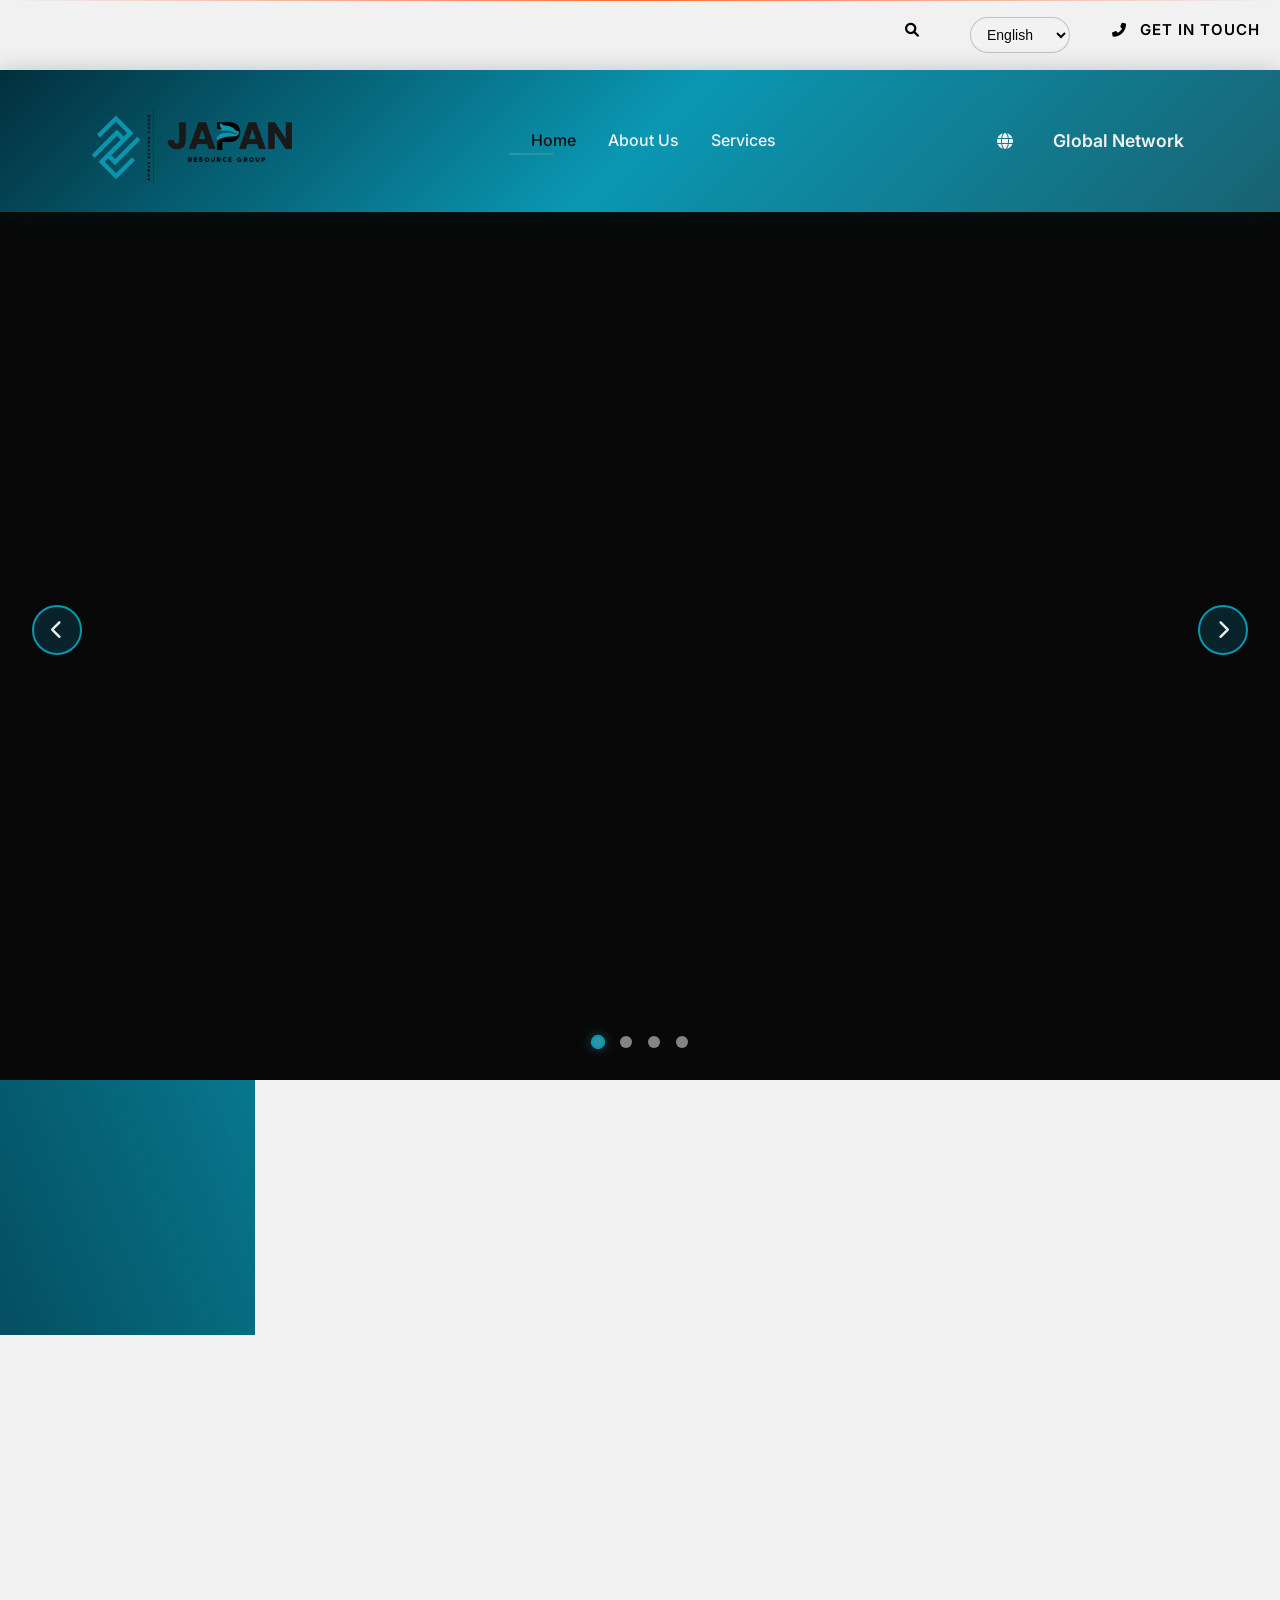
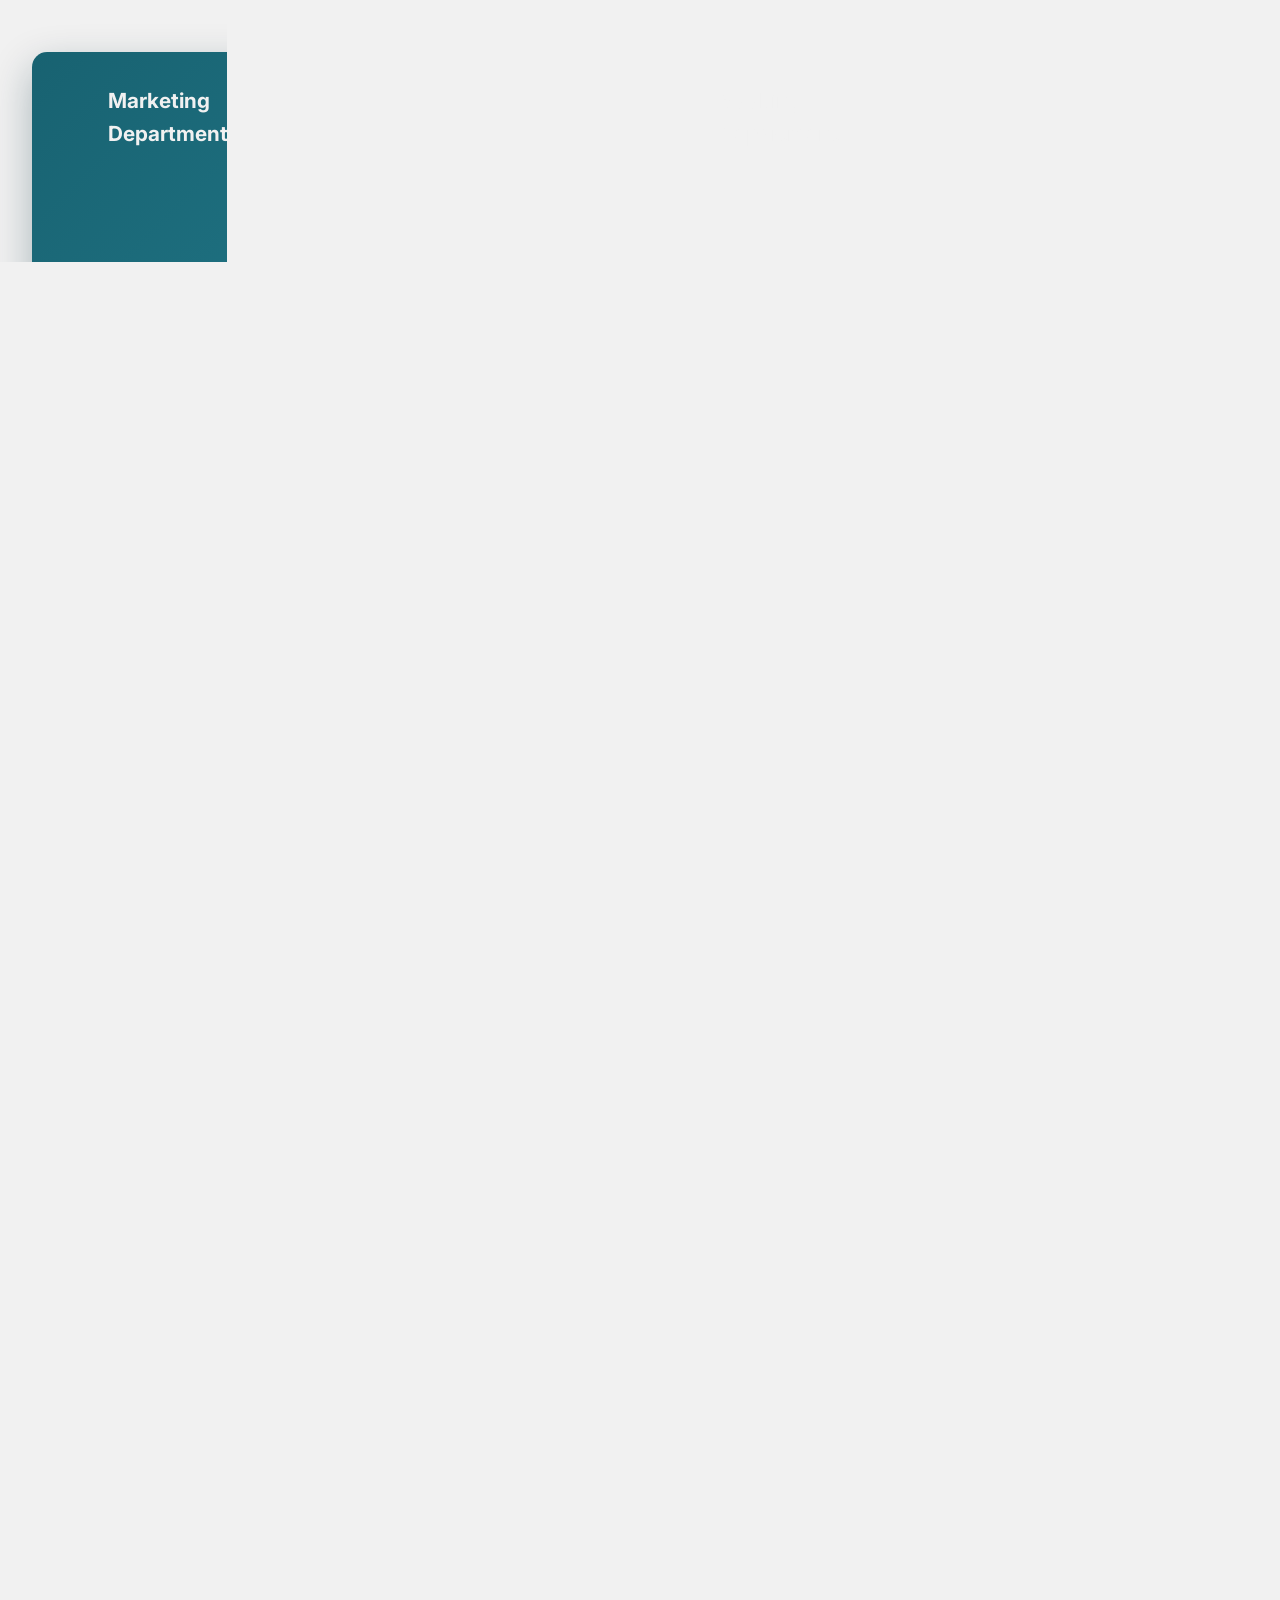
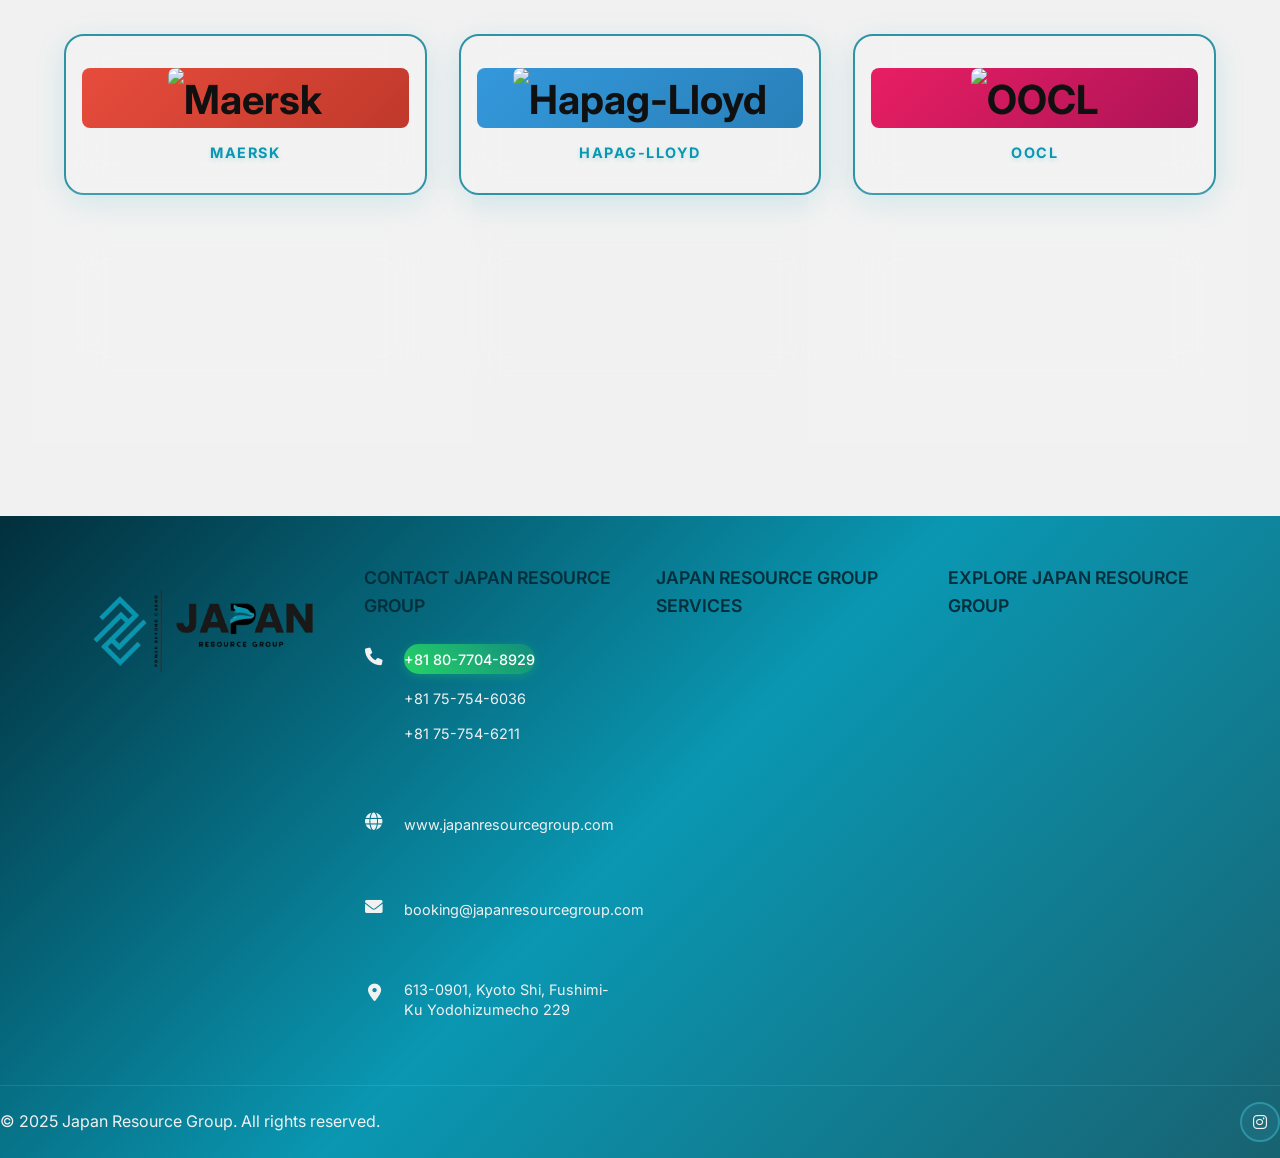
==== index.html @ 7932b082 "first commit" ====
<!DOCTYPE html>
<html lang="en">
<head>
    <meta charset="UTF-8">
    <meta name="viewport" content="width=device-width, initial-scale=1.0">
    <title>Japan Resourse Group - Transport & Trade Service Provider</title>
    <link rel="stylesheet" href="styles.css">
    <link href="https://cdnjs.cloudflare.com/ajax/libs/font-awesome/6.0.0/css/all.min.css" rel="stylesheet">
    <link href="https://fonts.googleapis.com/css2?family=Inter:wght@300;400;500;600;700&display=swap" rel="stylesheet">
</head>
<body>
   
    <header class="header-above">
       <div class="slide-in-right">
        <ul class="nav-list">
            <li><a href="javascript:void(0)">
                <i class="fas fa-search"></i>
            </a></li>
     
        <li class="language-select">
            <select id="language-select" onchange="changeLanguage(this.value)">
                <option value="en">English</option>
                <option value="ja">日本語</option>
                <option value="zh">中文</option>
                <option value="ko">한국어</option>
            </select>
        </li>
        <li><a href="contact.html">
            <i class="fas fa-phone-alt"></i>
            <span data-translate="get-in-touch">Get In Touch</span>
        </a></li>
      
        </ul>
       </div>
    </header>
    <!-- Header -->
    <header class="header">
        <div class="header-container">
            <div class="logo">
                <img src="images/logo.png" alt="logo">
            </div>
            <nav class="nav">
                <ul class="nav-list">
                    <li><a href="index.html" class="active" data-translate="home">Home</a></li>
                    <li><a href="about.html" data-translate="about-us">About Us</a></li>
                    <li class="dropdown">
                        <a href="#services" class="dropdown-toggle" data-translate="services">Services <i class="fas fa-chevron-down"></i></a>
                        <ul class="dropdown-menu">
                            <li><a href="ocean_transportation.html">Ocean Transportation</a></li>
                            <li><a href="supply_chain_management.html">Supply Chain Management</a></li>
                            <li><a href="land_transportation.html">Land Transportation</a></li>
                            <li><a href="yard_services.html">Yard Services</a></li>
                            <li><a href="custom_clearance.html">Custom Clearance</a></li>
                        </ul>
                    </li>
                    <!-- <li><a href="contact.html">Contact</a></li> -->
                </ul>
            </nav>
            <div class="header-actions">
               <i class="fas fa-globe"></i> <a href="contact.html" class="">Global Network</a>
            </div>
            <div class="mobile-menu-toggle">
                <span></span>
                <span></span>
                <span></span>
            </div>
        </div>
        
        <!-- Mobile Navigation Menu -->
        <nav class="mobile-nav">
            <ul class="mobile-nav-list">
                <li><a href="#home" class="mobile-nav-link">Home</a></li>
                <li><a href="about.html" class="mobile-nav-link">About Us</a></li>
                <li class="mobile-dropdown">
                    <a href="#services" class="mobile-nav-link mobile-dropdown-toggle">Services <i class="fas fa-chevron-down"></i></a>
                    <ul class="mobile-dropdown-menu">
                        <li><a href="ocean_transportation.html" class="mobile-nav-link">Ocean Transportation</a></li>
                        <li><a href="supply_chain_management.html" class="mobile-nav-link">Supply Chain Management</a></li>
                        <li><a href="land_transportation.html" class="mobile-nav-link">Land Transportation</a></li>
                        <li><a href="yard_services.html" class="mobile-nav-link">Yard Services</a></li>
                        <li><a href="custom_clearance.html" class="mobile-nav-link">Custom Clearance</a></li>
                    </ul>
                </li>
                <li><a href="contact.html" class="mobile-nav-link">Contact</a></li>
            </ul>
        </nav>
    </header>



    

    <!-- Sliders Section -->
    <section id="about" class="sliders-section">
        <div class="slider-container">
            <div class="slider-wrapper">
                <!-- Slide 1 -->
                <div class="slide active" data-slide="1">
                    <div class="slide-bg" style="background-image: url('images/slider1.jpg')"></div>
                    <!-- <div class="slide-content">
                        <h2 data-translate="slider1-title">JAPAN LOGISTICS</h2>
                        <p data-translate="slider1-desc">Connecting the world through reliable and efficient logistics solutions</p>
                    </div> -->
                </div>

                <!-- Slide 2 -->
                <div class="slide" data-slide="2">
                    <div class="slide-bg" style="background-image: url('images/slider2.jpg')"></div>
                    <!-- <div class="slide-content">
                        <h2 data-translate="slider2-title">Our Vision</h2>
                        <p data-translate="slider2-desc">To be the leading logistics provider, delivering excellence in every shipment and building lasting partnerships with our clients worldwide.</p>
                    </div> -->
                </div>

                <!-- Slide 3 -->
                <div class="slide" data-slide="3">
                    <div class="slide-bg" style="background-image: url('images/slider3.jpg')"></div>
                    <!-- <div class="slide-content">
                        <h2 data-translate="slider3-title">Our Expertise</h2>
                        <ul>
                            <li data-translate="slider3-list1">Global shipping network with major carriers</li>
                            <li data-translate="slider3-list2">Advanced cargo security and tracking</li>
                            <li data-translate="slider3-list3">Customs clearance and documentation</li>
                        </ul>
                    </div> -->
                </div>

                <!-- Slide 4 -->
                <div class="slide" data-slide="4">
                    <div class="slide-bg" style="background-image: url('images/slider4.jpg')"></div>
                    <!-- <div class="slide-content">
                        <h2 data-translate="slider4-title">THANK YOU</h2>
                        <p data-translate="slider4-desc">For choosing us as your trusted logistics partner</p>
                    </div> -->
                </div>
            </div>

            <!-- Slider Navigation -->
            <div class="slider-nav">
                <button class="nav-btn prev-btn" onclick="changeSlide(-1)">
                    <i class="fas fa-chevron-left"></i>
                </button>
                <button class="nav-btn next-btn" onclick="changeSlide(1)">
                    <i class="fas fa-chevron-right"></i>
                </button>
            </div>

            <!-- Slider Dots -->
            <div class="slider-dots">
                <span class="dot active" onclick="currentSlide(1)"></span>
                <span class="dot" onclick="currentSlide(2)"></span>
                <span class="dot" onclick="currentSlide(3)"></span>
                <span class="dot" onclick="currentSlide(4)"></span>
            </div>
        </div>
    </section>

    <!-- Hero Banner -->
    <section id="home" class="hero-banner bounce-in-up">
        <div class="banner-content text-reveal">
            <div class="banner-logo bounce-scale">
                <div class="logo-icon large">Japan Resource Group</div>
            </div>
            <h1 class="bounce-elastic stagger-1" data-translate="hero-title">WE CARRY OUT YOUR LOGISTICS NEEDS ACROSS THE WORLD WHETHER ITS OCEAN OR LAND WITH OUR COMPREHENSIVE SERVICES</h1>
        </div>
    </section>

    <!-- Main Layout -->
    <div class="main-layout">
        <!-- Main Content Area -->
        <main class="content">
            <!-- Departments Section -->
            <section id="departments" class="departments-section bounce-in-up">
               
                <div class="departments-container">
                    <!-- Marketing Department -->
                    <div class="department-column bounce-in-left stagger-1">
                        <div class="department-header">
                            <div class="department-icon">
                                <i class="fas fa-bullhorn"></i>
                            </div>
                            <h3 data-translate="marketing-dept">Marketing Department</h3>
                        </div>
                        <div class="personnel-list">
                            <div class="personnel-item text-reveal stagger-2">
                                <div class="personnel-name" data-translate="marketing-desc">Led by Junaid Khan, the Marketing
                                    Department focuses on promoting
                                    Japan Resource Group's services,
                                    building strong client relationships,
                                    and creating brand awareness. The
                                    team ensures effective
                                    communication, manages
                                    campaigns, and highlights the
                                    company's strengths in the logistics
                                    industry.
                                    </div>
                               
                            </div>
                            
                           
                        </div>
                    </div>

                    <!-- Transport Department -->
                    <div class="department-column bounce-in-right stagger-2">
                        <div class="department-header">
                            <div class="department-icon">
                                <i class="fas fa-truck"></i>
                            </div>
                            <h3 data-translate="transport-dept">Transport Department</h3>
                        </div>
                        <div class="personnel-list">
                            <div class="personnel-item text-reveal stagger-3">
                                <div class="personnel-name" data-translate="transport-desc">Headed by Shiraz, the Transport
                                    Department manages land and
                                    ocean transportation. It ensures
                                    smooth cargo movement, timely
                                    deliveries, and compliance with
                                    safety and regulatory standards
                                    while coordinating with other
                                    departments for efficiency.
                                    </div>
                            </div>
                        </div>
                    </div>

                    <!-- Booking Department -->
                    <div class="department-column bounce-scale stagger-3">
                        <div class="department-header">
                            <div class="department-icon">
                                <i class="fas fa-ship"></i>
                            </div>
                            <h3 data-translate="booking-dept">Booking Department</h3>
                        </div>
                        <div class="personnel-list">
                            <div class="personnel-item text-reveal stagger-4">
                                <div class="personnel-name" data-translate="booking-desc">Also overseen by Shiraz, the
                                    Booking Department handles cargo
                                    reservations and shipment
                                    scheduling. The team ensures
                                    accurate documentation, timely
                                    bookings, and seamless
                                    coordination with carriers and
                                    clients.
                                    </div>
                            </div>
                        </div>
                    </div>

                    <!-- Operation Department -->
                    <div class="department-column card-reveal stagger-4">
                        <div class="department-header">
                            <div class="department-icon">
                                <i class="fas fa-users"></i>
                            </div>
                            <h3 data-translate="operation-dept">Operation Department</h3>
                        </div>
                        <div class="personnel-list">
                            <div class="personnel-item text-reveal stagger-5">
                                <div class="personnel-name" data-translate="operation-desc">Managed by Junaid Khan, the
                                    Operation Department is responsible
                                    for day-to-day logistics execution. From
                                    handling shipments to coordinating
                                    with transport and yard services, this
                                    department ensures that all operations
                                    run smoothly and efficiently.</div>
                            </div>
                        </div>
                    </div>
                </div>
            </section>

            <!-- Services Section -->
            <section id="services" class="services-section section-reveal">
                <h2 class="fade-in-up" data-translate="our-services">OUR SERVICES</h2>
                <div class="services-grid">
                    <div class="service-card card-reveal stagger-1">
                        <div class="service-icon">
                            <i class="fas fa-landmark"></i>
                        </div>
                        <h3><a href="land_transportation.html">LAND TRANSPORTAION</a></h3>
                    </div>
                    <div class="service-card card-reveal stagger-2">
                        <div class="service-icon">
                            <i class="fas fa-ship"></i>
                        </div>
                        <h3><a href="ocean_transportation.html">OCEAN TRANPORTATION</a></h3>
                    </div>
                    <div class="service-card card-reveal stagger-3">
                        <div class="service-icon">
                            <i class="fas fa-shipping-fast"></i>
                        </div>
                        <h3><a href="supply_chain_management.html">SUPPLY CHAIN MANAGEMENT</a></h3>
                    </div>
                   
                </div>
            </section>

              <!-- Shipping Line Providers Section -->
            <section id="partners" class="shipping-providers-section section-reveal">
                <h2 class="fade-in-up" data-translate="shipping-providers">SHIPPING LINE PROVIDERS</h2>
                <p class="text-reveal stagger-1" data-translate="partnership-desc">Our trusted partnerships with world-leading shipping lines allow us to deliver excellence in global logistics. With these alliances, we ensure smooth, secure, and efficient cargo movement across international waters.</p>
                
                <div class="partnership-benefits fade-in-up stagger-2">
                    <h3 data-translate="partnership-benefits">Through our shipping line providers, we offer:</h3>
                    <ul class="benefits-list">
                        <li class="fade-in-left stagger-1" data-translate="benefit1"><strong>Global Reach</strong> – Seamless connectivity to major ports worldwide.</li>
                        <li class="fade-in-left stagger-2" data-translate="benefit2"><strong>Efficiency & Speed</strong> – Optimized transit times with assured reliability.</li>
                        <li class="fade-in-left stagger-3" data-translate="benefit3"><strong>Cargo Safety</strong> – Advanced handling and secure transportation.</li>
                        <li class="fade-in-left stagger-4" data-translate="benefit4"><strong>Flexible Options</strong> – Wide carrier choices to suit diverse business needs.</li>
                        <li class="fade-in-left stagger-5" data-translate="benefit5"><strong>Cost-Effectiveness</strong> – Competitive pricing without compromising quality.</li>
                    </ul>
                </div>
                
                <div class="shipping-logos-grid">
                    <div class="shipping-logo">
                        <a href="https://www.maersk.com" target="_blank"><div class="logo-container">
                            <div class="logo-symbol maersk-symbol">
                                <img src="https://logos-world.net/wp-content/uploads/2022/09/Maersk-Logo.png" alt="Maersk" class="logo-image">
                            </div>
                            <span class="logo-text">MAERSK</span>
                        </div>
                    </div></a>
                    
                    <div class="shipping-logo">
                       <a href="https://www.hapag-lloyd.com" target="_blank"><div class="logo-container">
                            <div class="logo-symbol hapag-symbol">
                                <img src="https://cdn.freebiesupply.com/logos/large/2x/hapag-lloyd-2-logo-png-transparent.png" alt="Hapag-Lloyd" class="logo-image">
                            </div>
                            <span class="logo-text">HAPAG-LLOYD</span>
                        </div>
                    </div></a>
                    
                    <div class="shipping-logo">
                     <a href="https://www.oocl.com" target="_blank"><div class="logo-container">
                            <div class="logo-symbol oocl-symbol">
                                <img src="https://www.oocl.com/Style%20Library/revamp/Images/OOCL_logo.svg" alt="OOCL" class="logo-image">
                            </div>
                            <span class="logo-text">OOCL</span>
                        </div>
                    </div></a>
                    
                    <div class="shipping-logo">
                        <a href="https://www.msc.com" target="_blank"><div class="logo-container">
                            <div class="logo-symbol msc-symbol msc-icon-msc">
                                <img src="images/partners/msc.png" alt="MSC" class="logo-image">
                            </div>
                            <span class="logo-text">MSC</span>
                        </div>
                    </div></a>
                    
                    <div class="shipping-logo">
                        <a href="https://www.cma-cgm.com" target="_blank"><div class="logo-container">
                            <div class="logo-symbol cma-symbol">
                                <img src="https://www.cma-cgm.com/Images-pxp/v3-1/logo/CMACGM-h57.svg" alt="CMA CGM" class="logo-image">
                            </div>
                            <span class="logo-text">CMA CGM</span>
                        </div>
                    </div></a>
                    
                    <div class="shipping-logo">
                        <a href="https://www.sitc.com" target="_blank"><div class="logo-container">
                            <div class="logo-symbol sitc-symbol">
                                <img src="https://www.sitc.com/en/logo.jpg" alt="SITC" class="logo-image">
                            </div>
                            <span class="logo-text">SITC</span>
                        </div>
                    </div></a>
                </div>
            </section>

          
        </main>
    </div>

    <!-- Footer -->
    <footer id="contact" class="footer">
        <div class="footer-content">
            <div class="footer-section">
               <img src="images/logo.png" alt="logo" width="250" height="100"/>
            </div>
            <div class="footer-section">
                <h4 data-translate="contact-japan">CONTACT JAPAN RESOURCE GROUP</h4>
                
                <div class="contact-info">
                    <div class="contact-item">
                        <i class="fas fa-phone"></i>
                        <div class="contact-details">
                            <a href="https://wa.me/818077048929" target="_blank" class="whatsapp-link" data-translate="footer-phone-1">
                                <i class="fab fa-whatsapp"></i> +81 80-7704-8929
                            </a>
                            <p >+81 75-754-6036</p>
                            <p> +81 75-754-6211</p>
                        </div>
                    </div>
                    <div class="contact-item">
                        <i class="fas fa-globe"></i>
                        <a href="https://www.japanresourcegroup.com" target="_blank" data-translate="footer-website">www.japanresourcegroup.com</a>
                    </div>
                    <div class="contact-item">
                        <i class="fas fa-envelope"></i>
                        <a href="mailto:booking@japanresourcegroup.com" data-translate="footer-email">booking@japanresourcegroup.com</a>
                    </div>
                    <div class="contact-item">
                        <i class="fas fa-map-marker-alt"></i>
                        <span data-translate="footer-address">613-0901, Kyoto Shi, Fushimi-Ku Yodohizumecho 229</span>
                    </div>
                </div>
            </div>
            <div class="footer-section">
                <h4 data-translate="japan-services">JAPAN RESOURCE GROUP SERVICES</h4>
                <ul>
                    <li><a href="ocean_transportation.html" data-translate="ocean_transportation">Ocean Transportation</a></li>
                    <li><a href="supply_chain_management.html" data-translate="supply_chain_management">Supply Chain Management</a></li>
                    <li><a href="land_transportation.html" data-translate="land_transportation">Land Transportation</a></li>
                    <li><a href="yard_services.html" data-translate="yard_services">Yard Services</a></li>
                    <li><a href="custom_clearance.html" data-translate="custom_clearance">Custom Clearance</a></li>
                </ul>
            </div>
            <div class="footer-section">
                <h4 data-translate="explore-japan">EXPLORE JAPAN RESOURCE GROUP</h4>
                <ul>
                    <li><a href="about.html" data-translate="company-profile">Company Profile</a></li>
                    <li><a href="about.html" data-translate="about-japan">About Japan Resource Group</a></li>
                </ul>
            </div>
        </div>
        <div class="footer-bottom">
            <p><span data-translate="footer-copyright">&copy; 2025 Japan Resource Group.</span> <span data-translate="rights-reserved">All rights reserved.</span></p>
            <div class="social-links">
                <!-- <a href="#"><i class="fab fa-facebook"></i></a> -->
                <a href="#"><i class="fab fa-instagram"></i></a>
            </div>
        </div>
    </footer>

    <!-- Scroll to Top Button -->
    <button id="scrollToTop" class="scroll-to-top" aria-label="Scroll to top">
        <i class="fas fa-chevron-up"></i>
    </button>

    <script src="slider.js"></script>
    <script src="script.js"></script>
    <script src="language-system.js"></script>
    <script src="search.js"></script>
    <script src="scroll-to-top.js"></script>
    
    <!-- Service Navigation Script -->
    <script>
        // Function to navigate to service
        function navigateToService(value) {
            if (value) {
                window.location.href = value;
            }
        }
    </script>
    
    <!-- Mobile Menu Override Script -->
    <script>
        // Override mobile menu functionality to ensure it works
        document.addEventListener('DOMContentLoaded', function() {
            // Wait for other scripts to load
            setTimeout(function() {
                const mobileToggle = document.querySelector('.mobile-menu-toggle');
                const mobileNav = document.querySelector('.mobile-nav');
                const mobileDropdownToggles = document.querySelectorAll('.mobile-dropdown-toggle');
                
                if (mobileToggle && mobileNav) {
                    // Remove any existing event listeners by cloning the element
                    const newToggle = mobileToggle.cloneNode(true);
                    mobileToggle.parentNode.replaceChild(newToggle, mobileToggle);
                    
                    // Add new event listener
                    newToggle.addEventListener('click', function(e) {
                        e.preventDefault();
                        e.stopPropagation();
                        
                        newToggle.classList.toggle('active');
                        mobileNav.classList.toggle('active');
                        
                        // Animate hamburger menu
                        const spans = newToggle.querySelectorAll('span');
                        if (newToggle.classList.contains('active')) {
                            spans[0].style.transform = 'rotate(45deg) translate(5px, 5px)';
                            spans[1].style.opacity = '0';
                            spans[2].style.transform = 'rotate(-45deg) translate(7px, -6px)';
                        } else {
                            spans[0].style.transform = 'none';
                            spans[1].style.opacity = '1';
                            spans[2].style.transform = 'none';
                        }
                    });
                    
                    // Handle mobile dropdown toggles
                    mobileDropdownToggles.forEach(toggle => {
                        toggle.addEventListener('click', (e) => {
                            e.preventDefault();
                            e.stopPropagation();
                            const dropdown = toggle.closest('.mobile-dropdown');
                            dropdown.classList.toggle('active');
                        });
                    });
                    
                    // Close mobile menu when clicking on dropdown menu items
                    const mobileDropdownItems = document.querySelectorAll('.mobile-dropdown-menu .mobile-nav-link');
                    mobileDropdownItems.forEach(item => {
                        item.addEventListener('click', () => {
                            if (mobileNav && newToggle) {
                                mobileNav.classList.remove('active');
                                newToggle.classList.remove('active');
                                
                                // Reset hamburger menu
                                const spans = newToggle.querySelectorAll('span');
                                spans[0].style.transform = 'none';
                                spans[1].style.opacity = '1';
                                spans[2].style.transform = 'none';
                            }
                        });
                    });
                    
                    // Close mobile menu when clicking on a link (but not dropdown toggles)
                    const mobileNavLinks = document.querySelectorAll('.mobile-nav-link:not(.mobile-dropdown-toggle)');
                    mobileNavLinks.forEach(link => {
                        link.addEventListener('click', () => {
                            if (mobileNav && newToggle) {
                                mobileNav.classList.remove('active');
                                newToggle.classList.remove('active');
                                
                                // Reset hamburger menu
                                const spans = newToggle.querySelectorAll('span');
                                spans[0].style.transform = 'none';
                                spans[1].style.opacity = '1';
                                spans[2].style.transform = 'none';
                            }
                        });
                    });
                    
                    // Close mobile menu when clicking outside
                    document.addEventListener('click', (e) => {
                        if (mobileNav && newToggle && mobileNav.classList.contains('active')) {
                            if (!mobileNav.contains(e.target) && !newToggle.contains(e.target)) {
                                mobileNav.classList.remove('active');
                                newToggle.classList.remove('active');
                                
                                // Reset hamburger menu
                                const spans = newToggle.querySelectorAll('span');
                                spans[0].style.transform = 'none';
                                spans[1].style.opacity = '1';
                                spans[2].style.transform = 'none';
                            }
                        }
                    });
                }
            }, 1000);
        });
    </script>
</body>
</html>
---- styles.css ----
/* Reset and Base Styles */
:root {
    /* Primary Colors - Logo Matching */
    --primary-blue: #0a97b2;
    --primary-dark: #101011;
    --primary-light: #f1f1f1;
    
    /* Additional Colors */
    --accent-dark: #022f3c;
    --accent-medium: #186271;
    --accent-light: #2d93a5;
    --accent-lighter: #2f849b;
    
    /* Text Colors */
    --text-primary: #101011;
    --text-secondary: #2f849b;
    --text-light: #f1f1f1;
    --text-accent: #186271;
    
    /* Background Colors */
    --bg-primary: #f1f1f1;
    --bg-dark: #101011;
    --bg-accent: #022f3c;
    --bg-medium: #186271;
    
    /* Interactive Colors */
    --hover-primary: #2d93a5;
    --hover-secondary: #2f849b;
    --active-color: #0a97b2;
    
    /* Border Colors */
    --border-primary: #0a97b2;
    --border-secondary: #2d93a5;
    --border-accent: #186271;
}

* {
    margin: 0;
    padding: 0;
    box-sizing: border-box;
}

html {
    scroll-behavior: smooth;
}

body {
    font-family: 'Inter', sans-serif;
    line-height: 1.6;
    color: var(--text-primary);
    background-color: var(--bg-primary);
}

/* Header Styles */
.header {
    background: linear-gradient(135deg, var(--accent-dark), var(--primary-blue), var(--accent-medium));
    color: var(--text-light);
    padding: 1rem 0;
    position: fixed;
    top: 0;
    margin-top: 70px;
    left: 0;
    right: 0;
    z-index: 1000;
    box-shadow: 0 4px 25px rgba(2, 47, 60, 0.3);
    transition: all 0.3s ease;
    backdrop-filter: blur(10px);
}

.header-container {
    max-width: 1200px;
    margin: 0 auto;
    padding: 0 2rem;
    display: flex;
    align-items: center;
    justify-content: space-between;
}

.logo {
    display: flex;
    align-items: center;
    gap: 0.5rem;
    font-weight: 700;
    font-size: 1.2rem;
    transition: all 0.3s ease;
}

.logo img {
    height: 110px;
    width: auto;
    max-width: 280px;
    object-fit: contain;
    /* filter: brightness(0) invert(1); */
    transition: all 0.3s ease;
    filter: drop-shadow(0 4px 8px rgba(0, 0, 0, 0.2));
}

.logo:hover img {
    transform: scale(1.1);
    filter: drop-shadow(0 8px 16px rgba(10, 151, 178, 0.4)) brightness(1.1);
    animation: logoGlow 0.6s ease-in-out;
}

@keyframes logoGlow {
    0% { filter: drop-shadow(0 4px 8px rgba(0, 0, 0, 0.2)); }
    50% { filter: drop-shadow(0 8px 16px rgba(10, 151, 178, 0.6)) brightness(1.2); }
    100% { filter: drop-shadow(0 8px 16px rgba(10, 151, 178, 0.4)) brightness(1.1); }
}

.logo-icon {
    width: 560px;
    height: 40px;
    /* background: white; */
    color: #0a97b2;
    border-radius: 8px;
    display: flex;
    align-items: center;
    justify-content: center;
    font-weight: bold;
    font-size: 1.2rem;
}

.logo-icon.large {
    width: 300px;
    height: 80px;
    font-size: 1.6rem;
}

.nav-list {
    display: flex;
    list-style: none;
    gap: 2rem;
}

.nav-list a {
    color: var(--text-light);
    text-decoration: none;
    font-weight: 500;
    transition: all 0.3s ease;
    position: relative;
    border-radius: 25px;
}

.nav-list a:hover {
    color: var(--text-light);
    background: rgba(255, 255, 255, 0.1);
    transform: translateY(-2px);
}

.nav-list a::after {
    content: '';
    position: absolute;
    bottom: -5px;
    left: 50%;
    transform: translateX(-50%);
    width: 0;
    height: 3px;
    background: linear-gradient(90deg, var(--primary-blue), var(--accent-light));
    transition: width 0.3s ease;
    border-radius: 2px;
}

.nav-list a:hover::after {
    width: 80%;
}

/* Dropdown Menu */
.dropdown {
    position: relative;
}

.dropdown-toggle {
    display: flex;
    align-items: center;
    gap: 0.5rem;
}

.dropdown-toggle i {
    font-size: 0.8rem;
    transition: transform 0.3s ease;
}

.dropdown:hover .dropdown-toggle i {
    transform: rotate(180deg);
}

.dropdown-menu {
    position: absolute;
    top: 100%;
    left: 0;
    background: var(--bg-primary);
    min-width: 250px;
    box-shadow: 0 15px 40px rgba(2, 47, 60, 0.2);
    border-radius: 12px;
    opacity: 0;
    visibility: hidden;
    transform: translateY(-10px);
    transition: all 0.3s ease;
    z-index: 1000;
    list-style: none;
    margin: 0;
    padding: 0.5rem 0;
    border: 1px solid var(--border-secondary);
}

.dropdown:hover .dropdown-menu {
    opacity: 1;
    visibility: visible;
    transform: translateY(0);
}

.dropdown-menu li {
    margin: 0;
}

.dropdown-menu a {
    display: block;
    padding: 0.75rem 1.5rem;
    color: var(--text-primary);
    text-decoration: none;
    font-weight: 400;
    transition: all 0.3s ease;
    border-left: 3px solid transparent;
    position: relative;
}

.dropdown-menu a:hover {
    background: linear-gradient(90deg, rgba(10, 151, 178, 0.1), rgba(45, 147, 165, 0.1));
    color: var(--primary-blue);
    border-left-color: var(--accent-light);
    padding-left: 1.25rem;
    transform: translateX(5px);
}

.dropdown-menu a::after {
    display: none;
}

.header-actions {
    display: flex;
    align-items: center;
    gap: 1rem;
}

.header-actions a{
    text-decoration: none;
    color: var(--text-light);
    font-weight: 600;
    font-size: 1.1rem;
    padding: 0.75rem 1.5rem;
    transition: all 0.3s ease;
    overflow: hidden;
}

.contact-btn {
    background: linear-gradient(135deg, var(--primary-blue), var(--accent-light));
    color: var(--text-light);
    border: none;
    padding: 0.75rem 1.5rem;
    border-radius: 25px;
    font-weight: 600;
    cursor: pointer;
    transition: all 0.3s ease;
    box-shadow: 0 4px 15px rgba(10, 151, 178, 0.3);
    position: relative;
    overflow: hidden;
}

.contact-btn::before {
    content: '';
    position: absolute;
    top: 0;
    left: -100%;
    width: 100%;
    height: 100%;
    background: linear-gradient(90deg, transparent, rgba(255, 255, 255, 0.2), transparent);
    transition: left 0.5s ease;
}

.contact-btn:hover {
    background: linear-gradient(135deg, var(--accent-light), var(--primary-blue));
    transform: translateY(-3px);
    box-shadow: 0 8px 25px rgba(10, 151, 178, 0.4);
}

.contact-btn:hover::before {
    left: 100%;
}

.mobile-menu-toggle {
    display: none;
    flex-direction: column;
    cursor: pointer;
    gap: 4px;
}

.mobile-menu-toggle span {
    width: 25px;
    height: 3px;
    background: #f1f1f1;
    transition: all 0.3s ease;
}

/* Mobile Navigation Menu */
.mobile-nav {
    position: absolute;
    top: 100%;
    left: 0;
    right: 0;
    background: linear-gradient(135deg, var(--accent-dark), var(--primary-blue), var(--accent-medium));
    box-shadow: 0 4px 25px rgba(2, 47, 60, 0.3);
    z-index: 999;
    transform: translateY(-100%);
    opacity: 0;
    visibility: hidden;
    transition: all 0.3s ease;
}

.mobile-nav.active {
    transform: translateY(0) !important;
    opacity: 1 !important;
    visibility: visible !important;
    display: block !important;
}

.mobile-nav-list {
    list-style: none;
    padding: 0;
    margin: 0;
}

.mobile-nav-list li {
    border-bottom: 1px solid rgba(255, 255, 255, 0.1);
}

.mobile-nav-list li:last-child {
    border-bottom: none;
}

.mobile-nav-link {
    display: block;
    padding: 1rem 2rem;
    color: var(--text-light);
    text-decoration: none;
    font-weight: 500;
    transition: all 0.3s ease;
    position: relative;
}

.mobile-nav-link:hover {
    background: rgba(255, 255, 255, 0.1);
    color: var(--text-light);
    padding-left: 2.5rem;
}

.mobile-dropdown {
    position: relative;
}

.mobile-dropdown-toggle {
    display: flex;
    align-items: center;
    justify-content: space-between;
}

.mobile-dropdown-toggle i {
    transition: transform 0.3s ease;
}

.mobile-dropdown.active .mobile-dropdown-toggle i {
    transform: rotate(180deg);
}

.mobile-dropdown-menu {
    display: none;
    background: rgba(0, 0, 0, 0.2);
    list-style: none;
    padding: 0;
    margin: 0;
}

.mobile-dropdown.active .mobile-dropdown-menu {
    display: block;
}

.mobile-dropdown-menu .mobile-nav-link {
    padding-left: 3rem;
    font-size: 0.9rem;
    border-bottom: 1px solid rgba(255, 255, 255, 0.05);
}

.mobile-dropdown-menu .mobile-nav-link:hover {
    padding-left: 3.5rem;
}

/* Mobile Dropdown Styles */
@media (max-width: 768px) {
    .dropdown-menu {
        position: static;
        opacity: 1;
        visibility: visible;
        transform: none;
        box-shadow: none;
        background: rgba(0, 0, 0, 0.1);
        margin-top: 0.5rem;
        border-radius: 5px;
    }
    
    .dropdown-menu a {
        color: #fff;
        padding: 0.5rem 1rem;
        font-size: 0.9rem;
    }
    
    .dropdown-menu a:hover {
        background: rgba(255, 255, 255, 0.1);
        color: #2d93a5;
        border-left-color: #2d93a5;
    }
}

/* Main Layout */
.main-layout {
    margin-top: 0;
    min-height: calc(100vh - 80px);
    position: relative;
    z-index: 2;
    background: #f1f1f1;
    width: 100%;
}

/* Content Area */
.content {
    background: #f1f1f1;
    min-height: calc(100vh - 80px);
    max-width: 1600px;
    margin: 0 auto;
    padding-left: 2rem;
    padding-right: 2rem;
    padding-top: 2rem;
    padding-bottom: 2rem;
    position: relative;
    z-index: 3;
}

/* Shipping Line Providers Section */
.shipping-providers-section {
    background: linear-gradient(135deg, #f8f9fa, #e9ecef, #f8f9fa);
    background-size: 400% 400%;
    padding: 4rem 2rem;
    margin-bottom: 2rem;
    border-radius: 15px;
    text-align: center;
    position: relative;
    overflow: hidden;
    animation: gradientShift 8s ease-in-out infinite;
}

.shipping-providers-section::before {
    content: '';
    position: absolute;
    top: 0;
    left: 0;
    right: 0;
    bottom: 0;
    background: radial-gradient(circle at 20% 80%, rgba(10, 151, 178, 0.1) 0%, transparent 50%),
                radial-gradient(circle at 80% 20%, rgba(251, 191, 36, 0.1) 0%, transparent 50%);
    animation: float 10s ease-in-out infinite;
}

.shipping-providers-section h2 {
    font-size: 2.5rem;
    font-weight: 700;
    margin-bottom: 2rem;
    color: var(--accent-dark);
    text-transform: uppercase;
    letter-spacing: 2px;
    animation: glow 3s ease-in-out infinite;
    position: relative;
}

.header-above {
    height: 70px;
    background: linear-gradient(135deg, var(--primary-light) 0%,  var(--primary-light) 100%);
    display: flex;
    align-items: center;
    justify-content: flex-end;
    padding: 0 20px;
    position: relative;
    box-shadow: 0 2px 10px rgba(0, 0, 0, 0.1);
    border-bottom: 1px solid rgba(255, 255, 255, 0.1);
}

.header-above::before {
    content: '';
    position: absolute;
    top: 0;
    left: 0;
    right: 0;
    height: 1px;
    background: linear-gradient(90deg, transparent, var(--accent-color, #ff6b35), transparent);
}

.header-above .slide-in-right {
    position: relative;
    z-index: 2;
}

.header-above .slide-in-right a {
    color: #000;
    text-decoration: none;
    font-size: 15px;
    font-weight: 600;
    text-transform: uppercase;
    letter-spacing: 1px;
    position: relative;
    overflow: hidden;
}


.header-above .slide-in-right a:hover {
    color: #080808;
    background: var(--accent-color, #ff6b35);
    border-color: var(--accent-color, #ff6b35);
    transform: translateY(-2px);
    box-shadow: 0 4px 15px rgba(255, 107, 53, 0.3);
}

.header-above .slide-in-right a:hover::before {
    left: 100%;
}

.header-above .slide-in-right a i {
    margin-right: 8px;
    font-size: 14px;
    transition: transform 0.3s ease;
}

.header-above .slide-in-right a:hover i {
    transform: scale(1.1);
}

.header-above .slide-in-right a span {
    position: relative;
    z-index: 1;
}

/* Services Select Styling */
.header-above .services-select {
    margin: 0 15px;
}

.header-above .services-select select {
    background: rgba(255, 255, 255, 0.1);
    border: 1px solid rgba(255, 255, 255, 0.2);
    color: #090909;
    padding: 8px 16px;
    border-radius: 20px;
    font-size: 14px;
    font-weight: 500;
    text-transform: uppercase;
    letter-spacing: 0.5px;
    cursor: pointer;
    transition: all 0.3s ease;
    backdrop-filter: blur(10px);
    outline: none;
    min-width: 150px;
}

.header-above .services-select select:hover {
    background: rgba(255, 255, 255, 0.15);
    border-color: rgba(255, 255, 255, 0.3);
}

.header-above .services-select select:focus {
    background: var(--accent-color, #ff6b35);
    border-color: var(--accent-color, #ff6b35);
    box-shadow: 0 0 10px rgba(255, 107, 53, 0.3);
}

.header-above .services-select select option {
    background: var(--primary-dark);
    color: #070707;
    padding: 10px;
    border: none;
}

/* Language Select Styling */
.header-above .language-select {
    margin: 0 10px;
}

.header-above .language-select select {
    background: rgba(255, 255, 255, 0.1);
    border: 1px solid rgba(0, 0, 0, 0.2);
    color: #070707;
    padding: 8px 12px;
    border-radius: 20px;
    font-size: 14px;
    font-weight: 500;
    cursor: pointer;
    transition: all 0.3s ease;
    backdrop-filter: blur(10px);
    outline: none;
    min-width: 100px;
}

.header-above .language-select select:hover {
    background: rgba(255, 255, 255, 0.15);
    border-color: rgba(255, 255, 255, 0.3);
}

.header-above .language-select select:focus {
    background: var(--accent-color, #ff6b35);
    border-color: var(--accent-color, #ff6b35);
    box-shadow: 0 0 10px rgba(255, 107, 53, 0.3);
}

.header-above .language-select select option {
    background: var(--primary-dark);
    color: #f3f3f3;
    padding: 8px;
    border: none;
}

/* Mobile responsiveness for header-above */
@media (max-width: 768px) {
    .header-above {
        height: 40px;
        padding: 0 15px;
    }
    
    .header-above .slide-in-right a {
        font-size: 13px;
        padding: 6px 12px;
        letter-spacing: 0.8px;
    }
    
    .header-above .slide-in-right a i {
        font-size: 12px;
        margin-right: 6px;
    }
    
    .header-above .services-select {
        margin: 0 10px;
    }
    
    .header-above .services-select select {
        font-size: 12px;
        padding: 6px 12px;
        min-width: 120px;
    }
    
    .header-above .language-select {
        margin: 0 8px;
    }
    
    .header-above .language-select select {
        font-size: 12px;
        padding: 6px 10px;
        min-width: 80px;
    }
}

@media (max-width: 480px) {
    .header-above {
        height: 35px;
        padding: 0 10px;
    }
    
    .header-above .slide-in-right a {
        font-size: 12px;
        padding: 5px 10px;
        letter-spacing: 0.5px;
    }
    
    .header-above .slide-in-right a i {
        font-size: 11px;
        margin-right: 4px;
    }
    
    .header-above .services-select {
        margin: 0 5px;
    }
    
    .header-above .services-select select {
        font-size: 11px;
        padding: 5px 8px;
        min-width: 100px;
    }
    
    .header-above .language-select {
        margin: 0 5px;
    }
    
    .header-above .language-select select {
        font-size: 11px;
        padding: 5px 8px;
        min-width: 70px;
    }
}

.shipping-providers-section h2::after {
    content: '';
    position: absolute;
    bottom: -10px;
    left: 50%;
    transform: translateX(-50%);
    width: 100px;
    height: 4px;
    background: linear-gradient(90deg, var(--primary-blue), var(--accent-light), var(--primary-blue));
    border-radius: 2px;
    animation: shimmer 2s ease-in-out infinite;
}

.shipping-providers-section p {
    font-size: 1.1rem;
    line-height: 1.8;
    color: var(--accent-lighter);
    max-width: 1000px;
    margin: 0 auto 2rem;
    text-align: center;
}

.partnership-benefits {
    max-width: 1000px;
    margin: 0 auto 3rem;
    text-align: center;
}

.partnership-benefits h3 {
    font-size: 1.5rem;
    font-weight: 600;
    color: var(--accent-dark);
    margin-bottom: 1.5rem;
    text-transform: uppercase;
    letter-spacing: 1px;
}

.benefits-list {
    list-style: none;
    padding: 0;
    margin: 0;
    display: grid;
    grid-template-columns: repeat(auto-fit, minmax(300px, 1fr));
    gap: 1rem;
    text-align: left;
}

.benefits-list li {
    background: rgba(255, 255, 255, 0.8);
    padding: 1.5rem;
    border-radius: 10px;
    box-shadow: 0 3px 15px rgba(2, 47, 60, 0.1);
    transition: all 0.3s ease;
    border-left: 4px solid var(--primary-blue);
    position: relative;
    overflow: hidden;
}

.benefits-list li::before {
    content: '✓';
    position: absolute;
    top: 1rem;
    right: 1rem;
    color: var(--primary-blue);
    font-weight: bold;
    font-size: 1.2rem;
    opacity: 0.3;
}

.benefits-list li:hover {
    transform: translateY(-5px);
    box-shadow: 0 8px 25px rgba(2, 47, 60, 0.15);
    border-left-color: var(--accent-light);
}

.benefits-list li strong {
    color: var(--accent-dark);
    font-weight: 700;
    display: block;
    margin-bottom: 0.5rem;
    font-size: 1.1rem;
}

.shipping-logos-grid {
    display: grid;
    grid-template-columns: repeat(3, 1fr);
    gap: 2rem;
    max-width: 1200px;
    margin: 0 auto;
}

.shipping-logo {
    background: rgba(255, 255, 255, 0.1);
    border-radius: 20px;
    padding: 2rem 1rem;
    box-shadow: 0 8px 30px rgba(10, 151, 178, 0.15);
    transition: none;
    border: 2px solid var(--border-secondary);
    position: relative;
    overflow: hidden;
    /* disable floating animation for static logos */
    animation: none;
    backdrop-filter: blur(20px);
}
.shipping-logo a {
    text-decoration: none;
    color: var(--primary-dark);
}

.shipping-logo::before {
    content: '';
    position: absolute;
    top: 0;
    left: -100%;
    width: 100%;
    height: 100%;
    background: linear-gradient(90deg, transparent, rgba(10, 151, 178, 0.1), transparent);
    /* disable moving highlight overlay */
    transition: none;
}

/* disable hover overlay movement */
.shipping-logo:hover::before { left: -100%; }

/* disable hover transform/effects */
.shipping-logo:hover {
    transform: none;
    box-shadow: 0 8px 30px rgba(10, 151, 178, 0.15);
    border-color: var(--border-secondary);
    background: rgba(255, 255, 255, 0.1);
}

.logo-container {
    display: flex;
    flex-direction: column;
    align-items: center;
    gap: 1rem;
}

.logo-symbol {
    font-size: 2.5rem;
    font-weight: bold;
    height: 60px;
    display: flex;
    align-items: center;
    justify-content: center;
    width: 100%;
    transition: none;
    /* disable pulsing */
    animation: none;
}

.logo-image {
    max-width: 100%;
    max-height: 60px;
    width: auto;
    height: auto;
    object-fit: contain;
    filter: grayscale(0.1) brightness(1.1) contrast(1.1);
    transition: none;
    border-radius: 8px;
}

/* disable symbol hover transform */
.shipping-logo:hover .logo-symbol { transform: none; }

/* disable image hover effects */
.shipping-logo:hover .logo-image { filter: grayscale(0.1) brightness(1.1) contrast(1.1); transform: none; box-shadow: none; }

/* disable text hover effects */
.shipping-logo:hover .logo-text { color: var(--primary-blue); text-shadow: 0 2px 4px rgba(10, 151, 178, 0.2); transform: none; }

.logo-text {
    font-size: 0.9rem;
    font-weight: 700;
    color: var(--primary-blue);
    text-align: center;
    line-height: 1.2;
    text-transform: uppercase;
    letter-spacing: 1.5px;
    text-shadow: 0 2px 4px rgba(10, 151, 178, 0.2);
    transition: none;
}

/* Force-disable animations and transitions within partners section */
.shipping-providers-section, .shipping-providers-section * {
    animation: none !important;
    transition: none !important;
    transform: none !important;
    filter: none !important;
}

/* Individual logo styling for new partners */
.maersk-symbol {
    background: linear-gradient(135deg, #e74c3c, #c0392b);
    border-radius: 8px;
    padding: 0.5rem;
}

.hapag-symbol {
    background: linear-gradient(135deg, #3498db, #2980b9);
    border-radius: 8px;
    padding: 0.5rem;
}

.oocl-symbol {
    background: linear-gradient(135deg, #e91e63, #ad1457);
    border-radius: 8px;
    padding: 0.5rem;
}

.msc-symbol {
    background: linear-gradient(135deg, #f39c12, #e67e22);
    border-radius: 8px;
    padding: 0.5rem;
}

.cma-symbol {
    background: linear-gradient(135deg, #9b59b6, #8e44ad);
    border-radius: 8px;
    padding: 0.5rem;
}

.sitc-symbol {
    background: linear-gradient(135deg, #1abc9c, #16a085);
    border-radius: 8px;
    padding: 0.5rem;
}

/* Staggered animations for shipping logos */
/* disable staggered delays */
.shipping-logo:nth-child(1),
.shipping-logo:nth-child(2),
.shipping-logo:nth-child(3),
.shipping-logo:nth-child(4),
.shipping-logo:nth-child(5),
.shipping-logo:nth-child(6) { animation-delay: 0s; }

/* Enhanced logo symbol animations for new partners */
.maersk-symbol {
    animation: pulse 3s ease-in-out infinite;
}

.hapag-symbol {
    animation: wiggle 4s ease-in-out infinite;
}

.oocl-symbol {
    animation: bounce 2s ease-in-out infinite;
}

.msc-symbol {
    animation: rotate 5s linear infinite;
}

.cma-symbol {
    animation: scale 3s ease-in-out infinite;
}

.sitc-symbol {
    animation: float 4s ease-in-out infinite;
}

/* Company Info and Contact Sections */
.company-info {
    background: #1e3a8a;
    color: #f1f1f1;
    padding: 3rem 2rem;
    margin-bottom: 2rem;
    border-radius: 15px;
    display: flex;
    flex-direction: column;
    align-items: center;
    text-align: center;
    box-shadow: 0 10px 30px rgba(0, 0, 0, 0.1);
    position: relative;
    overflow: hidden;
}

.company-info::before {
    content: '';
    position: absolute;
    top: 0;
    left: 0;
    right: 0;
    bottom: 0;
    background: linear-gradient(135deg, rgba(59, 130, 246, 0.1), rgba(30, 58, 138, 0.1));
    z-index: 1;
}

.company-info > * {
    position: relative;
    z-index: 2;
}

.company-logo {
    margin-bottom: 1.5rem;
    animation: logoFloat 3s ease-in-out infinite;
}

@keyframes logoFloat {
    0%, 100% {
        transform: translateY(0px);
    }
    50% {
        transform: translateY(-5px);
    }
}

.company-info h3 {
    font-size: 1.4rem;
    font-weight: 700;
    margin-top: 0;
    line-height: 1.4;
    text-shadow: 2px 2px 4px rgba(0, 0, 0, 0.3);
    letter-spacing: 0.5px;
}

.contact-section,
.services-section,
.explore-section,
.japan-resource-section {
    background: #000;
    color: #f1f1f1;
    /* padding: 2rem; */
    margin-bottom: 2rem;
    border-radius: 15px;
    box-shadow: 0 10px 30px rgba(0, 0, 0, 0.1);
}

.contact-section h4,
.services-section h4,
.explore-section h4,
.japan-resource-section h4 {
    font-size: 1.1rem;
    font-weight: 600;
    margin-bottom: 1rem;
    color: #2d93a5;
}

.contact-details p {
    margin-bottom: 0.5rem;
    font-size: 0.9rem;
    display: flex;
    align-items: center;
    gap: 0.5rem;
}

.contact-details i {
    width: 16px;
    color: #2d93a5;
}

.services-list,
.explore-list {
    list-style: none;
}

.services-list li,
.explore-list li {
    margin-bottom: 0.5rem;
    font-size: 0.9rem;
    padding: 0.25rem 0;
}

.explore-list a {
    color: #f1f1f1;
    text-decoration: none;
    transition: color 0.3s ease;
}

.explore-list a:hover {
    color: #2d93a5;
}

.hero-banner {
    background: linear-gradient(135deg, var(--accent-dark), var(--primary-blue), var(--accent-medium)),
                url('/images/logo.png');
    background-size: cover;
    background-position: center;
    background-attachment: fixed;
    height: 60vh;
    display: flex;
    align-items: center;
    justify-content: center;
    color: var(--text-light);
    text-align: center;
    position: relative;
    z-index: 5;
    overflow: hidden;
    width: 100%;
    min-height: 400px;
}

.hero-banner::before {
    content: '';
    position: absolute;
    top: 0;
    left: 0;
    right: 0;
    bottom: 0;
    background: linear-gradient(45deg, rgba(2, 47, 60, 0.7), rgba(10, 151, 178, 0.7), rgba(24, 98, 113, 0.7));
    animation: gradientShift 8s ease-in-out infinite;
}

@keyframes gradientShift {
    0%, 100% { opacity: 0.7; }
    50% { opacity: 0.9; }
}

.banner-content {
    position: relative;
    z-index: 6;
    max-width: 800px;
    padding: 0 2rem;
    animation: fadeInUp 1s ease-out;
    color: var(--text-light);
    text-shadow: 2px 2px 4px rgba(0, 0, 0, 0.8);
}

@keyframes fadeInUp {
    from {
        opacity: 0;
        transform: translateY(30px);
    }
    to {
        opacity: 1;
        transform: translateY(0);
    }
}

.banner-content h1 {
    font-size: 2.5rem;
    font-weight: 700;
    margin-bottom: 1rem;
    line-height: 1.2;
    text-shadow: 2px 2px 4px rgba(0, 0, 0, 0.8);
    color: #f1f1f1;
    opacity: 1 !important;
    visibility: visible !important;
}

.banner-logo {
    margin-bottom: 2rem;
    opacity: 1 !important;
    visibility: visible !important;
    display: flex;
    justify-content: center;
    align-items: center;
    width: 100%;
}

.banner-logo .logo-icon {
    color: white !important;
    text-shadow: 2px 2px 4px rgba(0, 0, 0, 0.8);
    opacity: 1 !important;
    visibility: visible !important;
    margin: 0 auto;
}

/* Sliders Section */
.sliders-section {
    margin-top: 110px !important;
    height: 100vh;
    position: relative;
    overflow: hidden;
    width: 100%;
    margin: 0;
    padding: 0;
    background: var(--bg-dark);
    z-index: 1;
    display: block;
    visibility: visible;
    min-height: 100vh;
}

.slider-container {
    position: relative;
    width: 100%;
    height: 100%;
}

.slider-wrapper {
    position: relative;
    width: 100%;
    height: 100%;
}

.slide {
    position: absolute;
    top: 0;
    left: 0;
    width: 100%;
    height: 100%;
    opacity: 0;
    visibility: hidden;
    display: none;
    transition: opacity 0.5s ease-in-out, visibility 0.5s ease-in-out;
    /* color: var(--text-light); */
    /* background: var(--bg-dark); */
    z-index: 1;
}

.slide.active {
    opacity: 1 !important;
    visibility: visible !important;
    display: flex !important;
    z-index: 3 !important;
}

.slide-bg {
    position: absolute;
    top: 0;
    left: 0;
    width: 100%;
    height: 100%;
    background-size: cover;
    background-position: center;
    background-repeat: no-repeat;
    /* background-color: #1e3a8a; */
    z-index: 1;
}

.slide-bg::before {
    content: '';
    position: absolute;
    top: 0;
    left: 0;
    right: 0;
    bottom: 0;
    /* background: linear-gradient(rgba(0, 0, 0, 0.4), rgba(0, 0, 0, 0.6)); */
    z-index: 1;
}

.slide::before {
    content: '';
    position: absolute;
    top: 0;
    left: 0;
    right: 0;
    bottom: 0;
    background: rgba(0, 0, 0, 0.5);
    z-index: 1;
}

.slide-content {
    position: absolute;
    top: 2rem;
    left: 2rem;
    z-index: 4;
    max-width: 600px;
    padding: 1.5rem;
    background-color: var(--accent-dark);
    opacity: 0.9;
    animation: slideInUp 1s ease-out;
    color: var(--text-light);
    text-shadow: 2px 2px 4px rgba(0, 0, 0, 0.8);
    border-radius: 8px;
}

@keyframes slideInUp {
    from {
        opacity: 0;
        transform: translateY(50px);
    }
    to {
        opacity: 1;
        transform: translateY(0);
    }
}

.slide-content h2 {
    font-size: 3rem;
    font-weight: 700;
    margin-bottom: 1.5rem;
    text-shadow: 2px 2px 4px rgba(0, 0, 0, 0.8);
    color: var(--text-light);
    z-index: 5;
    position: relative;
}

.slide-content p {
    font-size: 1.2rem;
    margin-bottom: 1rem;
    text-shadow: 1px 1px 2px rgba(0, 0, 0, 0.5);
}

.slide-content ul {
    list-style: none;
    text-align: left;
    max-width: 500px;
    margin: 0 auto;
}

.slide-content li {
    font-size: 1.1rem;
    margin-bottom: 0.8rem;
    padding-left: 1.5rem;
    position: relative;
}

.slide-content li::before {
    content: '✓';
    position: absolute;
    left: 0;
    color: var(--accent-light);
    font-weight: bold;
}

.cta-button {
    background: linear-gradient(45deg, var(--primary-blue), var(--accent-light));
    color: var(--text-light);
    border: none;
    padding: 1rem 2rem;
    font-size: 1.1rem;
    font-weight: 600;
    border-radius: 50px;
    cursor: pointer;
    transition: all 0.3s ease;
    text-transform: uppercase;
    letter-spacing: 1px;
    box-shadow: 0 4px 15px rgba(10, 151, 178, 0.3);
    margin-top: 2rem;
    position: relative;
    overflow: hidden;
}

.cta-button::before {
    content: '';
    position: absolute;
    top: 0;
    left: -100%;
    width: 100%;
    height: 100%;
    background: linear-gradient(90deg, transparent, rgba(255, 255, 255, 0.2), transparent);
    transition: left 0.5s ease;
}

.cta-button:hover {
    transform: translateY(-3px);
    box-shadow: 0 8px 25px rgba(10, 151, 178, 0.4);
    background: linear-gradient(45deg, var(--accent-light), var(--primary-blue));
}

.cta-button:hover::before {
    left: 100%;
}

/* Slider Navigation */
.slider-nav {
    position: absolute;
    top: 50%;
    transform: translateY(-50%);
    width: 100%;
    display: flex;
    justify-content: space-between;
    padding: 0 2rem;
    z-index: 20;
}

.nav-btn {
    background: rgba(10, 151, 178, 0.2);
    border: 2px solid var(--primary-blue);
    color: var(--text-light);
    width: 50px;
    height: 50px;
    border-radius: 50%;
    cursor: pointer;
    display: flex;
    align-items: center;
    justify-content: center;
    font-size: 1.2rem;
    transition: all 0.3s ease;
    backdrop-filter: blur(10px);
    pointer-events: auto;
    z-index: 21;
}

.nav-btn:hover {
    background: var(--primary-blue);
    border-color: var(--accent-light);
    transform: scale(1.1);
    box-shadow: 0 5px 15px rgba(10, 151, 178, 0.4);
}

/* Slider Dots */
.slider-dots {
    position: absolute;
    bottom: 2rem;
    left: 50%;
    transform: translateX(-50%);
    display: flex;
    gap: 1rem;
    z-index: 20;
}

.dot {
    width: 12px;
    height: 12px;
    border-radius: 50%;
    background: rgba(255, 255, 255, 0.5);
    cursor: pointer;
    transition: all 0.3s ease;
    border: 2px solid transparent;
}

.dot.active,
.dot:hover {
    background: var(--accent-light);
    border-color: var(--primary-blue);
    transform: scale(1.2);
    box-shadow: 0 0 10px rgba(45, 147, 165, 0.5);
}

/* Services Section */
.services-section {
    /* padding: 4rem 2rem; */
    background: linear-gradient(135deg, var(--primary-blue), var(--accent-medium)),
                url('https://images.unsplash.com/photo-1586528116311-ad8dd3c8310d?ixlib=rb-4.0.3&ixid=M3wxMjA3fDB8MHxwaG90by1wYWdlfHx8fGVufDB8fHx8fA%3D%3D&auto=format&fit=crop&w=2070&q=80');
    background-size: cover;
    background-position: center;
    background-attachment: fixed;
    color: var(--text-light);
    position: relative;
    overflow: hidden;
}

.services-section::before {
    content: '';
    position: absolute;
    top: 0;
    left: 0;
    right: 0;
    bottom: 0;
    background: linear-gradient(45deg, rgba(2, 47, 60, 0.7), rgba(10, 151, 178, 0.7), rgba(24, 98, 113, 0.7));
    animation: gradientShift 8s ease-in-out infinite;
    z-index: 1;
}

.services-section > * {
    position: relative;
    z-index: 2;
}

.services-section h2 {
    text-align: center;
    font-size: 2.5rem;
    font-weight: 700;
    margin-bottom: 3rem;
    color: var(--text-light);
    text-shadow: 2px 2px 4px rgba(0, 0, 0, 0.5);
    padding: 0 2rem;
}

.services-grid {
    display: grid;
    grid-template-columns: repeat(3, 1fr);
    gap: 2rem;
    max-width: 1200px;
    margin: 0 auto;
    justify-items: center;
    padding: 0 2rem;
}

.services-grid h3 a {
    color: var(--primary-dark);
    text-decoration: none;
    transition: color 0.3s ease;
}
.services-grid h3 a:hover {
    color: var(--accent-dark);
}

.service-card {
    /* background: rgba(255, 255, 255, 0.95); */
    /* backdrop-filter: blur(10px); */
    padding: 2rem;
    width: 100%;
    max-width: 360px;
    min-height: 300px;
    border-radius: 15px;
    text-align: center;
    box-shadow: 0 10px 30px rgba(2, 47, 60, 0.2);
    transition: all 0.3s ease;
    border: 2px solid var(--border-secondary);
    position: relative;
    overflow: hidden;
    display: flex;
    flex-direction: column;
    justify-content: center;
    align-items: center;
}

.service-card::before {
    content: '';
    position: absolute;
    top: 0;
    left: 0;
    right: 0;
    bottom: 0;
    background-size: cover;
    background-position: center;
    background-repeat: no-repeat;
    opacity: 1;
    z-index: 1;
    transition: none;
}

.service-card:hover::before { opacity: 1; }

.service-card > * {
    position: relative;
    z-index: 2;
}

/* Individual service card backgrounds */
/* Ocean Transportation */
.service-card:nth-child(1)::before { background-image: url('images/land/container.jpg'); }

/* Land Transportation */
.service-card:nth-child(2)::before { background-image: url('images/land/car.jpg'); }

/* Customs Clearance */
.service-card:nth-child(3)::before { background-image: url('images/land/vehicle.jpg'); }

/* Freight Forwarding */
.service-card:nth-child(4)::before { background-image: url('https://images.unsplash.com/photo-1586528116311-ad8dd3c8310d?ixlib=rb-4.0.3&ixid=M3wxMjA3fDB8MHxwaG90by1wYWdlfHx8fGVufDB8fHx8fA%3D%3D&auto=format&fit=crop&w=500&q=80'); }

/* Container Booking */
.service-card:nth-child(5)::before { background-image: url('https://images.unsplash.com/photo-1558618666-fcd25c85cd64?ixlib=rb-4.0.3&ixid=M3wxMjA3fDB8MHxwaG90by1wYWdlfHx8fGVufDB8fHx8fA%3D%3D&auto=format&fit=crop&w=500&q=80'); }

/* Vehicle Export Service */
.service-card:nth-child(6)::before { background-image: url('https://images.unsplash.com/photo-1544551763-46a013bb70d5?ixlib=rb-4.0.3&ixid=M3wxMjA3fDB8MHxwaG90by1wYWdlfHx8fGVufDB8fHx8fA%3D%3D&auto=format&fit=crop&w=500&q=80'); }

.service-card:hover {
    transform: translateY(-10px);
    box-shadow: 0 20px 40px rgba(2, 47, 60, 0.3);
    border-color: var(--primary-blue);
    opacity: 1;
    /* background: rgba(255, 255, 255, 0.98); */
}
.service-card:hover h3{
    display: block;
}
.service-icon {
    width: 80px;
    height: 80px;
    color: var(--primary-blue);
    border-radius: 50%;
    display: flex;
    align-items: center;
    justify-content: center;
    margin: 0 auto 1.5rem;
    font-size: 2rem;
    background: linear-gradient(135deg, rgba(10, 151, 178, 0.1), rgba(45, 147, 165, 0.1));
    border: 2px solid var(--border-secondary);
    transition: all 0.3s ease;
}

.service-card:hover .service-icon {
    transform: scale(1.1) rotate(5deg);
    display: block;
}

.service-card h3 {
    font-size: 1.2rem;
    display: none;
    font-weight: 600;
    color: var(--primary-blue);
    text-shadow: none;
    background: none;
    padding: 0.5rem;
    border-radius: 8px;
    margin-top: 1rem;
    border: 1px solid var(--border-secondary);
}

/* Departments Section */
.departments-section {
    /* padding: 4rem 2rem; */
    background: linear-gradient(135deg, var(--primary-blue), var(--accent-medium));
    color: var(--text-light);
    margin-bottom: 10px;
    border-radius: 15px 15px;
    box-shadow: 0 10px 30px rgba(2, 47, 60, 0.2);
}

.departments-section h2 {
    text-align: center;
    font-size: 2.5rem;
    font-weight: 700;
    margin-bottom: 3rem;
    color: var(--text-light);
    text-shadow: 2px 2px 4px rgba(0, 0, 0, 0.3);
}

.departments-container {
    display: grid;
    grid-template-columns: repeat(4, 1fr);
    gap: 0;
    /* max-width: 1400px; */
    margin: 0 auto;
    background: linear-gradient(135deg, var(--accent-medium), var(--accent-light));
    border-radius: 15px;
    overflow: hidden;
    box-shadow: 0 15px 40px rgba(2, 47, 60, 0.3);
}

.department-column {
    padding: 2rem 1.5rem;
    border-right: 1px solid rgba(255, 255, 255, 0.2);
    position: relative;
}

.department-column:last-child {
    border-right: none;
}

.department-header {
    display: flex;
    align-items: center;
    margin-bottom: 2rem;
    padding-bottom: 1rem;
    border-bottom: 1px solid rgba(255, 255, 255, 0.1);
}

.department-icon {
    width: 40px;
    height: 40px;
    background: rgba(255, 255, 255, 0.1);
    border-radius: 50%;
    display: flex;
    align-items: center;
    justify-content: center;
    margin-right: 1rem;
    font-size: 1.2rem;
    color: rgba(255, 255, 255, 0.8);
}

.department-column h3 {
    font-size: 1.3rem;
    font-weight: 700;
    color: var(--text-light);
    margin: 0;
}

.personnel-list {
    display: flex;
    flex-direction: column;
    gap: 1.5rem;
}

.personnel-item {
    display: flex;
    flex-direction: column;
    gap: 0.3rem;
}

.personnel-name {
    font-size: 1rem;
    font-weight: 600;
    color: var(--text-light);
    margin-bottom: 0.2rem;
}

.personnel-title {
    font-size: 0.85rem;
    color: var(--accent-light);
    font-weight: 500;
    margin-bottom: 0.2rem;
}

.personnel-contact {
    font-size: 0.9rem;
    color: var(--text-light);
    font-weight: 400;
}

/* Footer */
.footer {
    background: linear-gradient(135deg, var(--accent-dark), var(--primary-blue), var(--accent-medium));
    color: var(--text-light);
    padding: 3rem 0 1rem;
    position: relative;
    overflow: hidden;
    animation: footerSlideUp 1s ease-out;
}

.footer::before {
    content: '';
    position: absolute;
    top: 0;
    left: -100%;
    width: 100%;
    height: 100%;
    background: linear-gradient(90deg, transparent, rgba(255, 255, 255, 0.1), transparent);
    animation: footerShimmer 3s infinite;
}

@keyframes footerSlideUp {
    from {
        opacity: 0;
        transform: translateY(50px);
    }
    to {
        opacity: 1;
        transform: translateY(0);
    }
}

@keyframes footerShimmer {
    0% {
        left: -100%;
    }
    100% {
        left: 100%;
    }
}

.footer-content {
    max-width: 1200px;
    margin: 0 auto;
    padding: 0 2rem;
    display: grid;
    grid-template-columns: repeat(auto-fit, minmax(250px, 1fr));
    gap: 2rem;
    position: relative;
    z-index: 1;
}

.footer-section {
    animation: footerSectionFadeIn 0.8s ease-out forwards;
    opacity: 0;
    transform: translateY(30px);
}

.footer-section:first-child img {
    height: 120px;
    width: auto;
    max-width: 350px;
    object-fit: contain;
    filter: drop-shadow(0 6px 12px rgba(0, 0, 0, 0.3));
    transition: all 0.3s ease;
    animation: footerLogoFloat 3s ease-in-out infinite;
}

.footer-section:first-child img:hover {
    transform: scale(1.05);
    filter: drop-shadow(0 8px 20px rgba(10, 151, 178, 0.5)) brightness(1.1);
}

@keyframes footerLogoFloat {
    0%, 100% { transform: translateY(0px); }
    50% { transform: translateY(-5px); }
}

.footer-section:nth-child(1) { animation-delay: 0.1s; }
.footer-section:nth-child(2) { animation-delay: 0.2s; }
.footer-section:nth-child(3) { animation-delay: 0.3s; }
.footer-section:nth-child(4) { animation-delay: 0.4s; }

@keyframes footerSectionFadeIn {
    to {
        opacity: 1;
        transform: translateY(0);
    }
}

.footer-section h4 {
    font-size: 1.1rem;
    font-weight: 600;
    margin-bottom: 1rem;
    color: var(--accent-dark);
    position: relative;
    animation: footerHeadingGlow 2s ease-in-out infinite alternate;
    cursor: pointer;
    transition: all 0.3s ease;
}

.footer-section h4:hover {
    transform: translateX(10px);
    text-shadow: 0 0 20px rgba(45, 147, 165, 0.6);
}

@keyframes footerHeadingGlow {
    from {
        text-shadow: 0 0 5px rgba(45, 147, 165, 0.3);
    }
    to {
        text-shadow: 0 0 15px rgba(45, 147, 165, 0.6);
    }
}

.footer-section ul {
    list-style: none;
}

.footer-section li {
    margin-bottom: 0.5rem;
    font-size: 0.9rem;
    opacity: 0;
    transform: translateX(-20px);
    animation: footerListItemSlide 0.6s ease-out forwards;
    transition: all 0.3s ease;
    position: relative;
}

.footer-section li:nth-child(1) { animation-delay: 0.5s; }
.footer-section li:nth-child(2) { animation-delay: 0.6s; }
.footer-section li:nth-child(3) { animation-delay: 0.7s; }
.footer-section li:nth-child(4) { animation-delay: 0.8s; }
.footer-section li:nth-child(5) { animation-delay: 0.9s; }

.footer-section li:hover {
    transform: translateX(10px);
    color: var(--accent-light);
    text-shadow: 0 0 10px rgba(45, 147, 165, 0.4);
}

@keyframes footerListItemSlide {
    to {
        opacity: 1;
        transform: translateX(0);
    }
}

.footer-section a {
    color: var(--text-light);
    text-decoration: none;
    transition: all 0.3s ease;
    position: relative;
    display: inline-block;
}

.footer-section a::before {
    content: '';
    position: absolute;
    bottom: -2px;
    left: 0;
    width: 0;
    height: 2px;
    background: linear-gradient(90deg, var(--primary-blue), var(--accent-light));
    transition: width 0.3s ease;
}

.footer-section a:hover {
    color: var(--accent-dark);
    transform: translateY(-2px);
    text-shadow: 0 2px 8px rgba(45, 147, 165, 0.4);
}

.footer-section a:hover::before {
    width: 100%;
}

/* WhatsApp Link Styling */
.whatsapp-link {
    background: linear-gradient(45deg, #25D366, #128C7E);
    color: white !important;
    padding: 0.5rem 1rem;
    border-radius: 25px;
    display: inline-flex;
    align-items: center;
    gap: 0.5rem;
    text-decoration: none;
    transition: all 0.3s ease;
    box-shadow: 0 2px 10px rgba(37, 211, 102, 0.3);
    font-weight: 500;
    margin-bottom: 0.5rem;
}

.whatsapp-link:hover {
    background: linear-gradient(45deg, #128C7E, #25D366);
    transform: translateY(-2px);
    box-shadow: 0 4px 20px rgba(37, 211, 102, 0.5);
    color: white !important;
}

.whatsapp-link i {
    font-size: 1.1rem;
    animation: whatsappPulse 2s infinite;
}

@keyframes whatsappPulse {
    0%, 100% { transform: scale(1); }
    50% { transform: scale(1.1); }
}

.whatsapp-link::before {
    display: none;
}

/* Contact Info Styling */
.contact-info {
    display: flex;
    flex-direction: column;
    gap: 1rem;
}

.contact-item {
    display: flex;
    align-items: flex-start;
    gap: 0.75rem;
    padding: 0.5rem 0;
    transition: all 0.3s ease;
    opacity: 0;
    transform: translateX(-20px);
    animation: contactItemSlide 0.6s ease-out forwards;
}

.contact-item:nth-child(1) { animation-delay: 0.6s; }
.contact-item:nth-child(2) { animation-delay: 0.7s; }
.contact-item:nth-child(3) { animation-delay: 0.8s; }
.contact-item:nth-child(4) { animation-delay: 0.9s; }

.contact-item:hover {
    transform: translateX(5px);
    background: rgba(255, 255, 255, 0.05);
    border-radius: 8px;
    padding: 0.75rem;
}

.contact-item i {
    color: var(--accent-light);
    font-size: 1.1rem;
    margin-top: 0.2rem;
    min-width: 20px;
    text-align: center;
    animation: contactIconPulse 2s ease-in-out infinite;
}

.contact-item:nth-child(1) i { animation-delay: 0s; }
.contact-item:nth-child(2) i { animation-delay: 0.5s; }
.contact-item:nth-child(3) i { animation-delay: 1s; }
.contact-item:nth-child(4) i { animation-delay: 1.5s; }

@keyframes contactItemSlide {
    to {
        opacity: 1;
        transform: translateX(0);
    }
}

@keyframes contactIconPulse {
    0%, 100% {
        transform: scale(1);
        text-shadow: 0 0 5px rgba(45, 147, 165, 0.3);
    }
    50% {
        transform: scale(1.1);
        text-shadow: 0 0 15px rgba(45, 147, 165, 0.6);
    }
}

.contact-details {
    display: flex;
    flex-direction: column;
    gap: 0.3rem;
}

.contact-details a {
    color: var(--text-light);
    text-decoration: none;
    font-size: 0.9rem;
    transition: all 0.3s ease;
    position: relative;
    padding: 0.2rem 0;
}

.contact-details a:hover {
    color: var(--accent-light);
    transform: translateX(5px);
    text-shadow: 0 0 8px rgba(45, 147, 165, 0.4);
}

.contact-item a {
    color: var(--text-light);
    text-decoration: none;
    font-size: 0.9rem;
    transition: all 0.3s ease;
    position: relative;
    padding: 0.2rem 0;
}

.contact-item a:hover {
    color: var(--accent-light);
    transform: translateX(5px);
    text-shadow: 0 0 8px rgba(45, 147, 165, 0.4);
}

.contact-item span {
    color: var(--text-light);
    font-size: 0.9rem;
    line-height: 1.4;
}

.footer-bottom {
    border-top: 1px solid rgba(255, 255, 255, 0.1);
    margin-top: 2rem;
    padding-top: 1rem;
    display: flex;
    justify-content: space-between;
    align-items: center;
    flex-wrap: wrap;
    gap: 1rem;
    position: relative;
    z-index: 1;
    animation: footerBottomSlideUp 1s ease-out 0.5s both;
}

@keyframes footerBottomSlideUp {
    from {
        opacity: 0;
        transform: translateY(30px);
    }
    to {
        opacity: 1;
        transform: translateY(0);
    }
}

.social-links {
    display: flex;
    gap: 1rem;
}

.social-links a {
    display: inline-block;
    width: 40px;
    height: 40px;
    background: rgba(45, 147, 165, 0.2);
    border: 2px solid var(--accent-light);
    border-radius: 50%;
    display: flex;
    align-items: center;
    justify-content: center;
    color: var(--text-light);
    text-decoration: none;
    transition: all 0.3s ease;
    position: relative;
    overflow: hidden;
    animation: socialIconFloat 3s ease-in-out infinite;
}

.social-links a:nth-child(1) { animation-delay: 0s; }
.social-links a:nth-child(2) { animation-delay: 0.2s; }
.social-links a:nth-child(3) { animation-delay: 0.4s; }

.social-links a::before {
    content: '';
    position: absolute;
    top: 0;
    left: -100%;
    width: 100%;
    height: 100%;
    background: linear-gradient(90deg, transparent, rgba(255, 255, 255, 0.2), transparent);
    transition: left 0.5s ease;
}

.social-links a:hover {
    transform: translateY(-5px) scale(1.1);
    background: linear-gradient(135deg, var(--primary-blue), var(--accent-light));
    box-shadow: 0 10px 25px rgba(10, 151, 178, 0.4);
    border-color: var(--primary-blue);
}

.social-links a:hover::before {
    left: 100%;
}

@keyframes socialIconFloat {
    0%, 100% {
        transform: translateY(0);
    }
    50% {
        transform: translateY(-5px);
    }
}



/* Responsive Design */
@media (max-width: 1024px) {
    .content {
        padding: 1.5rem;
    }
    
    .banner-content h1 {
        font-size: 2rem;
    }
    
    .slide-content {
        top: 1rem;
        left: 1rem;
        right: 1rem;
        max-width: none;
        padding: 1rem;
    }
    
    .slide-content h2 {
        font-size: 2.5rem;
    }
    
    .departments-container {
        grid-template-columns: repeat(2, 1fr);
    }
    
    .department-column:nth-child(2n) {
        border-right: none;
    }
    
    .department-column:nth-child(n+3) {
        border-bottom: 1px solid rgba(255, 255, 255, 0.2);
    }
    
    .department-column:nth-child(n+5) {
        border-bottom: none;
    }
}

@media (max-width: 1024px) {
    .services-section h2 {
        font-size: 2.2rem;
        margin-bottom: 2.5rem;
        padding: 0 1.5rem;
    }
    
    .services-grid {
        grid-template-columns: repeat(2, 1fr);
        gap: 1.5rem;
        padding: 0 1.5rem;
    }
    
    .service-card {
        max-width: 100%;
        min-height: 280px;
        padding: 1.5rem;
    }
    
    .shipping-logos-grid {
        grid-template-columns: repeat(2, 1fr);
        gap: 1.5rem;
    }
    
    .benefits-list {
        grid-template-columns: repeat(2, 1fr);
        gap: 1rem;
    }
}

@media (max-width: 900px) {
    .services-section h2 {
        font-size: 2rem;
        margin-bottom: 2rem;
        padding: 0 1rem;
    }
    
    .services-grid {
        grid-template-columns: repeat(2, 1fr);
        gap: 1.5rem;
        padding: 0 1.5rem;
    }
    
    .service-card {
        max-width: 100%;
        min-height: 260px;
        padding: 1.5rem;
    }
    
    .service-card h3 {
        font-size: 1.1rem;
    }
    
    .service-icon {
        width: 70px;
        height: 70px;
        font-size: 1.8rem;
    }
}

@media (max-width: 768px) {
    .header-container {
        padding: 0 1rem;
    }
    
    .nav {
        display: none;
    }
    
    .mobile-menu-toggle {
        display: flex;
    }
    
    .mobile-nav {
        position: absolute;
        top: 100%;
        left: 0;
        right: 0;
        background: linear-gradient(135deg, var(--accent-dark), var(--primary-blue), var(--accent-medium));
        box-shadow: 0 4px 25px rgba(2, 47, 60, 0.3);
        z-index: 999;
        transform: translateY(-100%);
        opacity: 0;
        visibility: hidden;
        transition: all 0.3s ease;
    }
    
    .mobile-nav.active {
        transform: translateY(0) !important;
        opacity: 1 !important;
        visibility: visible !important;
        display: block !important;
    }
    
    .mobile-nav-list {
        list-style: none;
        padding: 1rem 0;
        margin: 0;
    }
    
    .mobile-nav-list li {
        margin: 0;
        border-bottom: 1px solid rgba(255, 255, 255, 0.1);
    }
    
    .mobile-nav-list li:last-child {
        border-bottom: none;
    }
    
    .mobile-nav-link {
        display: block;
        padding: 1rem 2rem;
        color: var(--text-light);
        text-decoration: none;
        font-weight: 500;
        transition: all 0.3s ease;
        position: relative;
    }
    
    .mobile-nav-link:hover {
        background: rgba(255, 255, 255, 0.1);
        color: var(--text-light);
    }
    
    .mobile-dropdown {
        position: relative;
    }
    
    .mobile-dropdown-toggle {
        display: flex;
        align-items: center;
        justify-content: space-between;
        cursor: pointer;
    }
    
    .mobile-dropdown-toggle i {
        transition: transform 0.3s ease;
        font-size: 0.8rem;
    }
    
    .mobile-dropdown.active .mobile-dropdown-toggle i {
        transform: rotate(180deg);
    }
    
    .mobile-dropdown-menu {
        list-style: none;
        padding: 0;
        margin: 0;
        background: rgba(0, 0, 0, 0.2);
        max-height: 0;
        overflow: hidden;
        transition: max-height 0.3s ease;
    }
    
    .mobile-dropdown.active .mobile-dropdown-menu {
        max-height: 300px;
    }
    
    .mobile-dropdown-menu li {
        border-bottom: 1px solid rgba(255, 255, 255, 0.05);
    }
    
    .mobile-dropdown-menu .mobile-nav-link {
        padding: 0.8rem 3rem;
        font-size: 0.9rem;
        color: rgba(255, 255, 255, 0.8);
    }
    
    .mobile-dropdown-menu .mobile-nav-link:hover {
        background: rgba(255, 255, 255, 0.1);
        color: var(--text-light);
    }
    
    .logo img {
        height: 60px;
        max-width: 200px;
    }
    
    .footer-section:first-child img {
        height: 80px;
        max-width: 250px;
    }
    
    .content {
        padding: 1rem;
    }
    
    .company-info,
    .contact-section,
    .services-section,
    .explore-section,
    .japan-resource-section {
        padding: 1.5rem;
        margin-bottom: 1.5rem;
    }
    
    .banner-content h1 {
        font-size: 1.5rem;
    }
    
    .slide-content {
        top: 0.5rem;
        left: 0.5rem;
        right: 0.5rem;
        padding: 0.8rem;
    }
    
    .slide-content h2 {
        font-size: 2rem;
    }
    
    .slide-content p {
        font-size: 1rem;
    }
    
    .services-section h2 {
        font-size: 1.8rem;
        margin-bottom: 2rem;
        padding: 0 1rem;
    }
    
    .services-grid {
        grid-template-columns: 1fr;
        gap: 1.5rem;
        padding: 0 1rem;
    }
    
    .service-card {
        max-width: 100%;
        min-height: 250px;
        padding: 1.5rem;
    }
    
    .service-card h3 {
        font-size: 1.1rem;
    }
    
    .service-icon {
        width: 60px;
        height: 60px;
        font-size: 1.5rem;
    }
    
    .shipping-logos-grid {
        grid-template-columns: repeat(2, 1fr);
        gap: 1rem;
    }
    
    .benefits-list {
        grid-template-columns: 1fr;
        gap: 1rem;
    }
}

@media (max-width: 480px) {
    .services-section h2 {
        font-size: 2rem;
        margin-bottom: 2rem;
    }
    
    .services-grid {
        grid-template-columns: 1fr;
        gap: 1rem;
        padding: 0 0.5rem;
    }
    
    .service-card {
        max-width: 100%;
        min-height: 220px;
        padding: 1rem;
    }
    
    .service-card h3 {
        font-size: 1rem;
    }
    
    .service-icon {
        width: 50px;
        height: 50px;
        font-size: 1.2rem;
    }
    
    .benefits-list li {
        padding: 1rem;
    }
    
    .shipping-logo {
        padding: 1.5rem 1rem;
    }
    
    .logo-symbol {
        font-size: 2rem;
        height: 50px;
    }
    
    .logo-text {
        font-size: 0.8rem;
    }
    
    .departments-container {
        grid-template-columns: 1fr;
        gap: 0;
    }
    
    .department-column {
        border-right: none;
        border-bottom: 1px solid rgba(255, 255, 255, 0.2);
        padding: 1.5rem;
    }
    
    .department-column:last-child {
        border-bottom: none;
    }
    
    .footer-bottom {
        flex-direction: column;
        text-align: center;
    }
    
    .contact-info {
        gap: 0.8rem;
    }
    
    .contact-item {
        padding: 0.4rem 0;
    }
    
    .contact-item i {
        font-size: 1rem;
    }
    
    .contact-details a,
    .contact-item a,
    .contact-item span {
        font-size: 0.85rem;
    }
}

@media (max-width: 480px) {
    .banner-content h1 {
        font-size: 1.2rem;
    }
    
    .slide-content {
        top: 0.5rem;
        left: 0.5rem;
        right: 0.5rem;
        padding: 0.6rem;
    }
    
    .slide-content h2 {
        font-size: 1.5rem;
    }
    
    .services-grid {
        grid-template-columns: 1fr;
    }
    
    .shipping-logos-grid {
        grid-template-columns: 1fr;
        gap: 1rem;
    }
    
    .shipping-logo {
        padding: 1rem;
    }
    
    .logo-symbol {
        font-size: 1.8rem;
        height: 40px;
    }
    
    .logo img {
        height: 50px;
        max-width: 180px;
    }
    
    .footer-section:first-child img {
        height: 70px;
        max-width: 220px;
    }
    
    .logo-text {
        font-size: 0.7rem;
    }
    
    .service-card {
        padding: 1.5rem;
    }
    
    .department-card {
        padding: 1.5rem;
    }
}

/* Animation Classes */
.fade-in {
    animation: fadeIn 1s ease-in;
}

@keyframes fadeIn {
    from { opacity: 0; }
    to { opacity: 1; }
}

.slide-in-left {
    animation: slideInLeft 0.8s ease-out;
}

@keyframes slideInLeft {
    from {
        opacity: 0;
        transform: translateX(-50px);
    }
    to {
        opacity: 1;
        transform: translateX(0);
    }
}

.slide-in-right {
    animation: slideInRight 0.8s ease-out;
}

@keyframes slideInRight {
    from {
        opacity: 0;
        transform: translateX(50px);
    }
    to {
        opacity: 1;
        transform: translateX(0);
    }
}

.slide-in-up {
    animation: slideInUp 0.8s ease-out;
}

@keyframes slideInUp {
    from {
        opacity: 0;
        transform: translateY(50px);
    }
    to {
        opacity: 1;
        transform: translateY(0);
    }
}

.bounce-in {
    animation: bounceIn 1s ease-out;
}

@keyframes bounceIn {
    0% {
        opacity: 0;
        transform: scale(0.3);
    }
    50% {
        opacity: 1;
        transform: scale(1.05);
    }
    70% {
        transform: scale(0.9);
    }
    100% {
        opacity: 1;
        transform: scale(1);
    }
}

@keyframes bounceInLeft {
    0% {
        opacity: 0;
        transform: translateX(-100px) scale(0.3);
    }
    50% {
        opacity: 1;
        transform: translateX(10px) scale(1.05);
    }
    70% {
        transform: translateX(-5px) scale(0.95);
    }
    100% {
        opacity: 1;
        transform: translateX(0) scale(1);
    }
}

@keyframes bounceInRight {
    0% {
        opacity: 0;
        transform: translateX(100px) scale(0.3);
    }
    50% {
        opacity: 1;
        transform: translateX(-10px) scale(1.05);
    }
    70% {
        transform: translateX(5px) scale(0.95);
    }
    100% {
        opacity: 1;
        transform: translateX(0) scale(1);
    }
}

@keyframes bounceInUp {
    0% {
        opacity: 0;
        transform: translateY(100px) scale(0.3);
    }
    50% {
        opacity: 1;
        transform: translateY(-10px) scale(1.05);
    }
    70% {
        transform: translateY(5px) scale(0.95);
    }
    100% {
        opacity: 1;
        transform: translateY(0) scale(1);
    }
}

@keyframes bounceInDown {
    0% {
        opacity: 0;
        transform: translateY(-100px) scale(0.3);
    }
    50% {
        opacity: 1;
        transform: translateY(10px) scale(1.05);
    }
    70% {
        transform: translateY(-5px) scale(0.95);
    }
    100% {
        opacity: 1;
        transform: translateY(0) scale(1);
    }
}

@keyframes bounceScale {
    0% {
        opacity: 0;
        transform: scale(0.1) rotate(-10deg);
    }
    25% {
        opacity: 0.5;
        transform: scale(0.5) rotate(-5deg);
    }
    50% {
        opacity: 1;
        transform: scale(1.1) rotate(0deg);
    }
    75% {
        transform: scale(0.95) rotate(2deg);
    }
    100% {
        opacity: 1;
        transform: scale(1) rotate(0deg);
    }
}

@keyframes bounceRotate {
    0% {
        opacity: 0;
        transform: scale(0.3) rotate(-180deg) translateY(-50px);
    }
    50% {
        opacity: 1;
        transform: scale(1.1) rotate(0deg) translateY(0);
    }
    70% {
        transform: scale(0.9) rotate(5deg);
    }
    100% {
        opacity: 1;
        transform: scale(1) rotate(0deg);
    }
}

@keyframes bounceElastic {
    0% {
        opacity: 0;
        transform: scale(0.1) translateY(-100px);
    }
    20% {
        opacity: 0.3;
        transform: scale(0.3) translateY(-50px);
    }
    40% {
        opacity: 0.7;
        transform: scale(0.7) translateY(-20px);
    }
    60% {
        opacity: 1;
        transform: scale(1.2) translateY(10px);
    }
    80% {
        transform: scale(0.9) translateY(-5px);
    }
    100% {
        opacity: 1;
        transform: scale(1) translateY(0);
    }
}

/* Scroll Animation Classes */
.scroll-fade-in {
    opacity: 0;
    transform: translateY(80px) scale(0.9);
    transition: all 1.2s cubic-bezier(0.175, 0.885, 0.32, 1.275);
    filter: blur(5px);
}

.scroll-fade-in.visible {
    opacity: 1;
    transform: translateY(0) scale(1);
    filter: blur(0px);
}

.scroll-slide-left {
    opacity: 0;
    transform: translateX(-120px) rotateY(-25deg) scale(0.8);
    transition: all 1.4s cubic-bezier(0.175, 0.885, 0.32, 1.275);
    filter: blur(3px);
}

.scroll-slide-left.visible {
    opacity: 1;
    transform: translateX(0) rotateY(0deg) scale(1);
    filter: blur(0px);
}

.scroll-slide-right {
    opacity: 0;
    transform: translateX(120px) rotateY(25deg) scale(0.8);
    transition: all 1.4s cubic-bezier(0.175, 0.885, 0.32, 1.275);
    filter: blur(3px);
}

.scroll-slide-right.visible {
    opacity: 1;
    transform: translateX(0) rotateY(0deg) scale(1);
    filter: blur(0px);
}

.scroll-scale {
    opacity: 0;
    transform: scale(0.3) rotateZ(-15deg) translateY(60px);
    transition: all 1.6s cubic-bezier(0.175, 0.885, 0.32, 1.275);
    filter: blur(8px) brightness(0.5);
}

.scroll-scale.visible {
    opacity: 1;
    transform: scale(1) rotateZ(0deg) translateY(0);
    filter: blur(0px) brightness(1);
}

.scroll-rotate {
    opacity: 0;
    transform: rotate(-45deg) scale(0.6) translateY(50px) translateX(-30px);
    transition: all 1.5s cubic-bezier(0.175, 0.885, 0.32, 1.275);
    filter: blur(4px) hue-rotate(90deg);
}

.scroll-rotate.visible {
    opacity: 1;
    transform: rotate(0deg) scale(1) translateY(0) translateX(0);
    filter: blur(0px) hue-rotate(0deg);
}

.scroll-bounce {
    opacity: 0;
    transform: translateY(150px) scale(0.3) rotateX(45deg);
    transition: all 1.8s cubic-bezier(0.68, -0.55, 0.265, 1.55);
    filter: blur(6px) saturate(0.5);
}

.scroll-bounce.visible {
    opacity: 1;
    transform: translateY(0) scale(1) rotateX(0deg);
    filter: blur(0px) saturate(1);
}

.scroll-flip {
    opacity: 0;
    transform: rotateX(180deg) rotateY(45deg) translateY(80px) scale(0.7);
    transition: all 1.3s cubic-bezier(0.175, 0.885, 0.32, 1.275);
    filter: blur(5px) contrast(0.5);
}

.scroll-flip.visible {
    opacity: 1;
    transform: rotateX(0deg) rotateY(0deg) translateY(0) scale(1);
    filter: blur(0px) contrast(1);
}

.scroll-zoom {
    opacity: 0;
    transform: scale(0.1) rotateZ(180deg) translateZ(-100px);
    transition: all 2s cubic-bezier(0.175, 0.885, 0.32, 1.275);
    filter: blur(10px) brightness(0.3);
}

.scroll-zoom.visible {
    opacity: 1;
    transform: scale(1) rotateZ(0deg) translateZ(0);
    filter: blur(0px) brightness(1);
}

.scroll-spiral {
    opacity: 0;
    transform: rotate(360deg) scale(0.2) translateY(100px) translateX(50px);
    transition: all 2.2s cubic-bezier(0.175, 0.885, 0.32, 1.275);
    filter: blur(8px) sepia(1);
}

.scroll-spiral.visible {
    opacity: 1;
    transform: rotate(0deg) scale(1) translateY(0) translateX(0);
    filter: blur(0px) sepia(0);
}

.scroll-wiggle {
    opacity: 0;
    transform: translateY(30px) rotate(-5deg) scale(0.8);
    transition: all 1.3s cubic-bezier(0.175, 0.885, 0.32, 1.275);
    filter: blur(3px) hue-rotate(45deg);
}

.scroll-wiggle.visible {
    opacity: 1;
    transform: translateY(0) rotate(0deg) scale(1);
    filter: blur(0px) hue-rotate(0deg);
}

.scroll-elastic {
    opacity: 0;
    transform: translateY(60px) scale(0.5) rotateX(30deg);
    transition: all 1.6s cubic-bezier(0.68, -0.55, 0.265, 1.55);
    filter: blur(4px) brightness(0.6);
}

.scroll-elastic.visible {
    opacity: 1;
    transform: translateY(0) scale(1) rotateX(0deg);
    filter: blur(0px) brightness(1);
}

.scroll-wave {
    opacity: 0;
    transform: translateX(-40px) translateY(20px) rotate(-10deg) scale(0.9);
    transition: all 1.4s cubic-bezier(0.175, 0.885, 0.32, 1.275);
    filter: blur(2px) saturate(0.7);
}

.scroll-wave.visible {
    opacity: 1;
    transform: translateX(0) translateY(0) rotate(0deg) scale(1);
    filter: blur(0px) saturate(1);
}

.scroll-dance {
    opacity: 0;
    transform: translateY(40px) rotate(15deg) scale(0.7) skew(5deg);
    transition: all 1.5s cubic-bezier(0.175, 0.885, 0.32, 1.275);
    filter: blur(3px) contrast(0.8);
}

.scroll-dance.visible {
    opacity: 1;
    transform: translateY(0) rotate(0deg) scale(1) skew(0deg);
    filter: blur(0px) contrast(1);
}

/* Staggered Animation Delays */
.delay-1 { animation-delay: 0.1s; }
.delay-2 { animation-delay: 0.2s; }
.delay-3 { animation-delay: 0.3s; }
.delay-4 { animation-delay: 0.4s; }
.delay-5 { animation-delay: 0.5s; }
.delay-6 { animation-delay: 0.6s; }

/* Enhanced Hover Effects */
.service-card:hover {
    transform: translateY(-15px) scale(1.05) rotate(2deg) !important;
    box-shadow: 0 25px 50px rgba(2, 47, 60, 0.4) !important;
    filter: brightness(1.1) !important;
    border-color: var(--primary-blue) !important;
}

.department-column:hover {
    transform: translateY(-5px) scale(1.02) !important;
    background: rgba(255, 255, 255, 0.05) !important;
    box-shadow: inset 0 0 20px rgba(45, 147, 165, 0.2) !important;
}

.personnel-item:hover {
    transform: translateX(10px) scale(1.02) !important;
    background: rgba(255, 255, 255, 0.1) !important;
    border-radius: 8px !important;
    padding: 0.5rem !important;
}

/* Continuous Animations */
@keyframes float {
    0%, 100% { 
        transform: translateY(0px) rotate(0deg);
        filter: hue-rotate(0deg);
    }
    50% { 
        transform: translateY(-15px) rotate(2deg);
        filter: hue-rotate(10deg);
    }
}

@keyframes pulse {
    0%, 100% { transform: scale(1) rotate(0deg); }
    50% { transform: scale(1.1) rotate(5deg); }
}

@keyframes rotate {
    0% { transform: rotate(0deg) scale(1); }
    100% { transform: rotate(360deg) scale(1.05); }
}

@keyframes glow {
    0%, 100% { 
        box-shadow: 0 0 5px rgba(10, 151, 178, 0.5);
        filter: hue-rotate(0deg);
    }
    50% { 
        box-shadow: 0 0 25px rgba(10, 151, 178, 0.9);
        filter: hue-rotate(30deg);
    }
}

@keyframes morph {
    0%, 100% { 
        transform: scale(1) skew(0deg) rotate(0deg);
        filter: hue-rotate(0deg);
    }
    25% { 
        transform: scale(1.05) skew(2deg) rotate(1deg);
        filter: hue-rotate(90deg);
    }
    50% { 
        transform: scale(1.1) skew(0deg) rotate(0deg);
        filter: hue-rotate(180deg);
    }
    75% { 
        transform: scale(1.05) skew(-2deg) rotate(-1deg);
        filter: hue-rotate(270deg);
    }
}

@keyframes wave {
    0%, 100% { 
        transform: translateY(0px) rotate(0deg) scale(1);
    }
    25% { 
        transform: translateY(-10px) rotate(2deg) scale(1.02);
    }
    50% { 
        transform: translateY(-5px) rotate(0deg) scale(1.05);
    }
    75% { 
        transform: translateY(-15px) rotate(-2deg) scale(1.02);
    }
}

@keyframes spiral {
    0% { 
        transform: rotate(0deg) scale(1) translateX(0px);
    }
    100% { 
        transform: rotate(360deg) scale(1.1) translateX(20px);
    }
}

@keyframes wiggle {
    0%, 100% { 
        transform: rotate(0deg) scale(1);
    }
    25% { 
        transform: rotate(-5deg) scale(1.05);
    }
    75% { 
        transform: rotate(5deg) scale(1.05);
    }
}

@keyframes bounce {
    0%, 100% { 
        transform: translateY(0) scale(1);
    }
    50% { 
        transform: translateY(-10px) scale(1.1);
    }
}

@keyframes scale {
    0%, 100% { 
        transform: scale(1);
    }
    50% { 
        transform: scale(1.1);
    }
}

@keyframes shimmer {
    0% { 
        background-position: -200% 0;
    }
    100% { 
        background-position: 200% 0;
    }
}

/* Apply continuous animations */
.department-icon {
    animation: spiral 4s ease-in-out infinite;
    background: linear-gradient(135deg, var(--primary-blue), var(--accent-light));
    color: var(--text-light);
}

.service-icon {
    animation: cubic-bezier(0.77, 0, 0.175, 1) 3s ease-in-out infinite;
    display: none;
}

.logo-icon {
    animation: glow 2s ease-in-out infinite;
}

.service-card {
    animation: wave 5s ease-in-out infinite;
}

.personnel-item {
    animation: float 6s ease-in-out infinite;
}

.department-column {
    animation: pulse 7s ease-in-out infinite;
}

/* Smooth scrolling */
html {
    scroll-behavior: smooth;
}

/* Professional Loading Animation */
@keyframes professionalLoad {
    0% {
        opacity: 0;
        transform: translateY(30px) scale(0.9);
        filter: blur(5px);
    }
    50% {
        opacity: 0.7;
        transform: translateY(15px) scale(0.95);
        filter: blur(2px);
    }
    100% {
        opacity: 1;
        transform: translateY(0) scale(1);
        filter: blur(0);
    }
}

/* Enhanced Professional Animations */
.professional-fade-in {
    animation: professionalLoad 1.2s cubic-bezier(0.25, 0.46, 0.45, 0.94) forwards;
}

.professional-slide-up {
    animation: professionalSlideUp 1s cubic-bezier(0.25, 0.46, 0.45, 0.94) forwards;
}

@keyframes professionalSlideUp {
    from {
        opacity: 0;
        transform: translateY(50px) scale(0.95);
        filter: blur(3px);
    }
    to {
        opacity: 1;
        transform: translateY(0) scale(1);
        filter: blur(0);
    }
}

/* Professional Hover Effects */
.professional-hover {
    transition: all 0.4s cubic-bezier(0.25, 0.46, 0.45, 0.94);
}

.professional-hover:hover {
    transform: translateY(-8px) scale(1.02);
    box-shadow: 0 20px 40px rgba(2, 47, 60, 0.2);
    filter: brightness(1.05);
}

/* Enhanced transitions */
* {
    transition: all 0.3s cubic-bezier(0.25, 0.46, 0.45, 0.94);
}

/* ===========================================
   PROFESSIONAL SCROLL ANIMATIONS SYSTEM
   =========================================== */

/* Base animation classes for scroll-triggered effects */
.animate-on-scroll {
    opacity: 1;
    transform: translateY(0) scale(1);
    transition: all 1.2s cubic-bezier(0.25, 0.46, 0.45, 0.94);
    will-change: transform, opacity, filter;
}

.animate-on-scroll.visible {
    opacity: 1;
    transform: translateY(0) scale(1);
}

/* Fade in from different directions */
.fade-in-up {
    opacity: 1;
    transform: translateY(0) scale(1);
    transition: all 1.4s cubic-bezier(0.25, 0.46, 0.45, 0.94);
    will-change: transform, opacity, filter;
}

.fade-in-up.visible {
    opacity: 1;
    transform: translateY(0) scale(1);
}

.fade-in-down {
    opacity: 1;
    transform: translateY(0) scale(1);
    transition: all 1.4s cubic-bezier(0.25, 0.46, 0.45, 0.94);
    will-change: transform, opacity, filter;
}

.fade-in-down.visible {
    opacity: 1;
    transform: translateY(0) scale(1);
}

.fade-in-left {
    opacity: 1;
    transform: translateX(0) scale(1);
    transition: all 1.4s cubic-bezier(0.25, 0.46, 0.45, 0.94);
    will-change: transform, opacity, filter;
}

.fade-in-left.visible {
    opacity: 1;
    transform: translateX(0) scale(1);
}

.fade-in-right {
    opacity: 1;
    transform: translateX(0) scale(1);
    transition: all 1.4s cubic-bezier(0.25, 0.46, 0.45, 0.94);
    will-change: transform, opacity, filter;
}

.fade-in-right.visible {
    opacity: 1;
    transform: translateX(0) scale(1);
}

/* Scale animations */
.scale-in {
    opacity: 1;
    transform: scale(1) rotate(0deg);
    transition: all 1.6s cubic-bezier(0.25, 0.46, 0.45, 0.94);
    will-change: transform, opacity, filter;
}

.scale-in.visible {
    opacity: 1;
    transform: scale(1) rotate(0deg);
}

.scale-in-bounce {
    opacity: 1;
    transform: scale(1) rotate(0deg);
    transition: all 1.8s cubic-bezier(0.68, -0.55, 0.265, 1.55);
    will-change: transform, opacity, filter;
}

.scale-in-bounce.visible {
    opacity: 1;
    transform: scale(1) rotate(0deg);
}

/* Rotate animations */
.rotate-in {
    opacity: 1;
    transform: rotate(0deg) scale(1);
    transition: all 1.5s cubic-bezier(0.25, 0.46, 0.45, 0.94);
    will-change: transform, opacity, filter;
}

.rotate-in.visible {
    opacity: 1;
    transform: rotate(0deg) scale(1);
}

.rotate-in-flip {
    opacity: 1;
    transform: rotateX(0deg) scale(1);
    transition: all 1.3s cubic-bezier(0.25, 0.46, 0.45, 0.94);
    will-change: transform, opacity, filter;
}

.rotate-in-flip.visible {
    opacity: 1;
    transform: rotateX(0deg) scale(1);
}

/* Slide animations with blur effect */
.slide-in-blur {
    opacity: 1;
    transform: translateY(0) scale(1);
    filter: blur(0);
    transition: all 1.6s cubic-bezier(0.25, 0.46, 0.45, 0.94);
    will-change: transform, opacity, filter;
}

.slide-in-blur.visible {
    opacity: 1;
    transform: translateY(0) scale(1);
    filter: blur(0);
}

/* Staggered animations */
.stagger-1 { transition-delay: 0.1s; }
.stagger-2 { transition-delay: 0.2s; }
.stagger-3 { transition-delay: 0.3s; }
.stagger-4 { transition-delay: 0.4s; }
.stagger-5 { transition-delay: 0.5s; }
.stagger-6 { transition-delay: 0.6s; }
.stagger-7 { transition-delay: 0.7s; }
.stagger-8 { transition-delay: 0.8s; }

/* ===========================================
   SCROLL TO TOP BUTTON
   =========================================== */

.scroll-to-top {
    position: fixed;
    bottom: 30px;
    right: 30px;
    width: 50px;
    height: 50px;
    background: linear-gradient(135deg, #0a97b2, #2d93a5);
    color: #f1f1f1;
    border: none;
    border-radius: 50%;
    cursor: pointer;
    display: flex;
    align-items: center;
    justify-content: center;
    font-size: 1.2rem;
    box-shadow: 0 4px 15px rgba(10, 151, 178, 0.3);
    transition: all 0.3s ease;
    opacity: 0;
    visibility: hidden;
    transform: translateY(20px);
    z-index: 10000;
    backdrop-filter: blur(10px);
}

/* Debug: Make button visible for testing */
.scroll-to-top.debug {
    opacity: 1 !important;
    visibility: visible !important;
    transform: translateY(0) !important;
    background: linear-gradient(135deg, #ff0000, #ff6600) !important;
    border: 3px solid #fff !important;
    box-shadow: 0 0 20px rgba(255, 0, 0, 0.8) !important;
}

.scroll-to-top.show {
    opacity: 1;
    visibility: visible;
    transform: translateY(0);
}

.scroll-to-top:hover {
    background: linear-gradient(135deg, #2d93a5, #0a97b2);
    transform: translateY(-3px) scale(1.1);
    box-shadow: 0 8px 25px rgba(10, 151, 178, 0.4);
}

.scroll-to-top:active {
    transform: translateY(-1px) scale(1.05);
}

.scroll-to-top i {
    transition: transform 0.3s ease;
}

.scroll-to-top:hover i {
    transform: translateY(-2px);
}

/* Responsive scroll to top button */
@media (max-width: 768px) {
    .scroll-to-top {
        bottom: 20px;
        right: 20px;
        width: 45px;
        height: 45px;
        font-size: 1.1rem;
    }
}

@media (max-width: 480px) {
    .scroll-to-top {
        bottom: 15px;
        right: 15px;
        width: 40px;
        height: 40px;
        font-size: 1rem;
    }
}

/* ===========================================
   PROFESSIONAL HOVER EFFECTS SYSTEM
   =========================================== */

/* Enhanced hover effects for all interactive elements */
.hover-lift {
    transition: all 0.4s cubic-bezier(0.25, 0.46, 0.45, 0.94);
    will-change: transform, box-shadow, filter;
}

.hover-lift:hover {
    transform: translateY(-12px) scale(1.03);
    box-shadow: 0 25px 50px rgba(0, 0, 0, 0.15);
    filter: brightness(1.05) saturate(1.1);
}

.hover-glow {
    transition: all 0.4s cubic-bezier(0.25, 0.46, 0.45, 0.94);
    will-change: transform, box-shadow, filter;
}

.hover-glow:hover {
    transform: translateY(-8px) scale(1.02);
    box-shadow: 0 20px 40px rgba(10, 151, 178, 0.3), 0 0 30px rgba(10, 151, 178, 0.2);
    filter: brightness(1.1) saturate(1.2);
}

.hover-rotate {
    transition: all 0.4s cubic-bezier(0.25, 0.46, 0.45, 0.94);
    will-change: transform, box-shadow, filter;
}

.hover-rotate:hover {
    transform: translateY(-10px) rotate(5deg) scale(1.05);
    box-shadow: 0 20px 40px rgba(0, 0, 0, 0.2);
    filter: brightness(1.08) hue-rotate(10deg);
}

.hover-scale {
    transition: all 0.4s cubic-bezier(0.25, 0.46, 0.45, 0.94);
    will-change: transform, box-shadow, filter;
}

.hover-scale:hover {
    transform: scale(1.08);
    box-shadow: 0 15px 35px rgba(0, 0, 0, 0.15);
    filter: brightness(1.1) contrast(1.1);
}

.hover-slide {
    transition: all 0.4s cubic-bezier(0.25, 0.46, 0.45, 0.94);
    will-change: transform, box-shadow, filter;
}

.hover-slide:hover {
    transform: translateX(10px) translateY(-5px) scale(1.02);
    box-shadow: 0 20px 40px rgba(0, 0, 0, 0.15);
    filter: brightness(1.05) saturate(1.1);
}

/* ===========================================
   CONTINUOUS FLOATING ANIMATIONS
   =========================================== */

/* Subtle floating animations for visual interest */
.float-gentle {
    animation: floatGentle 6s ease-in-out infinite;
}

@keyframes floatGentle {
    0%, 100% { 
        transform: translateY(0px) rotate(0deg);
    }
    50% { 
        transform: translateY(-8px) rotate(1deg);
    }
}

.float-medium {
    animation: floatMedium 4s ease-in-out infinite;
}

@keyframes floatMedium {
    0%, 100% { 
        transform: translateY(0px) rotate(0deg);
    }
    50% { 
        transform: translateY(-12px) rotate(2deg);
    }
}

.float-strong {
    animation: floatStrong 3s ease-in-out infinite;
}

@keyframes floatStrong {
    0%, 100% { 
        transform: translateY(0px) rotate(0deg);
    }
    50% { 
        transform: translateY(-15px) rotate(3deg);
    }
}

/* Pulse animations */
.pulse-gentle {
    animation: pulseGentle 3s ease-in-out infinite;
}

@keyframes pulseGentle {
    0%, 100% { 
        transform: scale(1);
        filter: brightness(1);
    }
    50% { 
        transform: scale(1.02);
        filter: brightness(1.05);
    }
}

.pulse-medium {
    animation: pulseMedium 2s ease-in-out infinite;
}

@keyframes pulseMedium {
    0%, 100% { 
        transform: scale(1);
        filter: brightness(1);
    }
    50% { 
        transform: scale(1.05);
        filter: brightness(1.1);
    }
}

/* Wave animations */
.wave-gentle {
    animation: waveGentle 5s ease-in-out infinite;
}

@keyframes waveGentle {
    0%, 100% { 
        transform: translateY(0px) rotate(0deg);
    }
    25% { 
        transform: translateY(-5px) rotate(1deg);
    }
    75% { 
        transform: translateY(-10px) rotate(-1deg);
    }
}

/* ===========================================
   ENHANCED SECTION ANIMATIONS
   =========================================== */

/* Section reveal animations */
.section-reveal {
    opacity: 1;
    transform: translateY(0) scale(1);
    filter: blur(0);
    transition: all 1.8s cubic-bezier(0.25, 0.46, 0.45, 0.94);
    will-change: transform, opacity, filter;
}

.section-reveal.visible {
    opacity: 1;
    transform: translateY(0) scale(1);
    filter: blur(0);
}

/* Card animations */
.card-reveal {
    opacity: 0;
    transform: translateY(60px) scale(0.9) rotateX(15deg);
    filter: blur(3px);
    transition: all 1.4s cubic-bezier(0.25, 0.46, 0.45, 0.94);
    will-change: transform, opacity, filter;
}

.card-reveal.visible {
    opacity: 1;
    transform: translateY(0) scale(1) rotateX(0deg);
    filter: blur(0);
}

/* Text animations */
.text-reveal {
    opacity: 0;
    transform: translateY(30px);
    filter: blur(2px);
    transition: all 1.2s cubic-bezier(0.25, 0.46, 0.45, 0.94);
    will-change: transform, opacity, filter;
}

.text-reveal.visible {
    opacity: 1;
    transform: translateY(0);
    filter: blur(0);
}

/* Image animations */
.image-reveal {
    opacity: 0;
    transform: scale(0.8) rotate(5deg);
    filter: blur(5px) brightness(0.7);
    transition: all 1.6s cubic-bezier(0.25, 0.46, 0.45, 0.94);
    will-change: transform, opacity, filter;
}

.image-reveal.visible {
    opacity: 1;
    transform: scale(1) rotate(0deg);
    filter: blur(0) brightness(1);
}

/* ===========================================
   INTERACTIVE ELEMENT ANIMATIONS
   =========================================== */

/* Button animations */
.btn-animate {
    position: relative;
    overflow: hidden;
    transition: all 0.4s cubic-bezier(0.25, 0.46, 0.45, 0.94);
    will-change: transform, box-shadow, filter;
}

.btn-animate::before {
    content: '';
    position: absolute;
    top: 0;
    left: -100%;
    width: 100%;
    height: 100%;
    background: linear-gradient(90deg, transparent, rgba(255, 255, 255, 0.2), transparent);
    transition: left 0.6s ease;
}

.btn-animate:hover {
    transform: translateY(-3px) scale(1.05);
    box-shadow: 0 15px 35px rgba(0, 0, 0, 0.2);
    filter: brightness(1.1);
}

.btn-animate:hover::before {
    left: 100%;
}

/* Link animations */
.link-animate {
    position: relative;
    transition: all 0.3s cubic-bezier(0.25, 0.46, 0.45, 0.94);
    will-change: transform, color, text-shadow;
}

.link-animate::after {
    content: '';
    position: absolute;
    bottom: -2px;
    left: 0;
    width: 0;
    height: 2px;
    background: linear-gradient(90deg, var(--primary-blue), var(--accent-light));
    transition: width 0.4s cubic-bezier(0.25, 0.46, 0.45, 0.94);
}

.link-animate:hover {
    transform: translateY(-2px);
    color: var(--primary-blue);
    text-shadow: 0 2px 8px rgba(10, 151, 178, 0.3);
}

.link-animate:hover::after {
    width: 100%;
}

/* Icon animations */
.icon-animate {
    transition: all 0.4s cubic-bezier(0.25, 0.46, 0.45, 0.94);
    will-change: transform, filter, color;
}

.icon-animate:hover {
    transform: translateY(-5px) scale(1.2) rotate(10deg);
    filter: brightness(1.2) saturate(1.3);
    color: var(--primary-blue);
}

/* ===========================================
   PERFORMANCE OPTIMIZATIONS
   =========================================== */

/* GPU acceleration for smooth animations */
.animate-on-scroll,
.fade-in-up,
.fade-in-down,
.fade-in-left,
.fade-in-right,
.scale-in,
.scale-in-bounce,
.rotate-in,
.rotate-in-flip,
.slide-in-blur,
.section-reveal,
.card-reveal,
.text-reveal,
.image-reveal {
    transform: translateZ(0);
    backface-visibility: hidden;
    perspective: 1000px;
}

/* Reduce motion for users who prefer it */
@media (prefers-reduced-motion: reduce) {
    .animate-on-scroll,
    .fade-in-up,
    .fade-in-down,
    .fade-in-left,
    .fade-in-right,
    .scale-in,
    .scale-in-bounce,
    .rotate-in,
    .rotate-in-flip,
    .slide-in-blur,
    .section-reveal,
    .card-reveal,
    .text-reveal,
    .image-reveal,
    .float-gentle,
    .float-medium,
    .float-strong,
    .pulse-gentle,
    .pulse-medium,
    .wave-gentle {
        animation: none;
        transition: opacity 0.3s ease;
    }
    
    .animate-on-scroll.visible,
    .fade-in-up.visible,
    .fade-in-down.visible,
    .fade-in-left.visible,
    .fade-in-right.visible,
    .scale-in.visible,
    .scale-in-bounce.visible,
    .rotate-in.visible,
    .rotate-in-flip.visible,
    .slide-in-blur.visible,
    .section-reveal.visible,
    .card-reveal.visible,
    .text-reveal.visible,
    .image-reveal.visible {
        opacity: 1;
        transform: none;
    }
}

/* Professional scroll animations */
.about-container {
    perspective: 1000px;
    transform-style: preserve-3d;
}

.company-section,
.mission-images-section,
.assurance-values-section,
.land-transport-section,
.land-transport-services {
    transform-style: preserve-3d;
    will-change: transform, filter, box-shadow;
}

/* Enhanced service cards */
.service-card,
.service-card-overlay {
    transform-style: preserve-3d;
    will-change: transform, opacity, filter;
    backface-visibility: hidden;
}

/* Mission images 3D effects */
.mission-image {
    transform-style: preserve-3d;
    will-change: transform, filter, box-shadow;
    backface-visibility: hidden;
}

/* Icons floating animation */
.assurance-icon,
.values-icon {
    transform-style: preserve-3d;
    will-change: transform, filter, box-shadow;
    backface-visibility: hidden;
}

/* Text animations */
.company-section h2,
.company-section h3,
.services-header h2 {
    will-change: transform, text-shadow, filter;
    backface-visibility: hidden;
}

/* List items cascade effect */
.values-list li,
.why-choose-list li,
.assurance-list li {
    will-change: transform, opacity, filter;
    backface-visibility: hidden;
}

/* Enhanced scroll progress indicator */
.scroll-progress {
    position: fixed;
    top: 0;
    left: 0;
    width: 100%;
    height: 4px;
    background: linear-gradient(90deg, var(--primary-blue), var(--accent-light), var(--primary-blue));
    background-size: 200% 100%;
    transform-origin: left;
    z-index: 9999;
    animation: progressGlow 3s ease-in-out infinite, progressGradient 2s linear infinite;
    box-shadow: 0 0 10px rgba(10, 151, 178, 0.5);
}

@keyframes progressGlow {
    0%, 100% { 
        box-shadow: 0 0 5px rgba(10, 151, 178, 0.5);
    }
    50% { 
        box-shadow: 0 0 20px rgba(10, 151, 178, 0.8), 0 0 40px rgba(10, 151, 178, 0.3);
    }
}

@keyframes progressGradient {
    0% { background-position: 0% 50%; }
    50% { background-position: 100% 50%; }
    100% { background-position: 0% 50%; }
}

/* About Us Page Styles */
.about-banner {
    background:  url('images/about/banner.jpg');
    background-size: cover;
    background-position: center;
    background-attachment: fixed;
    height: 50vh;
    display: flex;
    align-items: center;
    justify-content: center;
    margin-top: 80px;
    position: relative;
    overflow: hidden;
    will-change: transform;
    transform: translateZ(0);
    animation: bannerFloat 3s ease-in-out infinite;
}

@keyframes bannerFloat {
    0%, 100% { 
        transform: translateY(0px) scale(1);
    }
    50% { 
        transform: translateY(-10px) scale(1.02);
    }
}

.about-banner{
    background: 
                url('images//about/banner.jpg');
    background-size: cover;
    background-position: center;
    background-attachment: fixed;
    height: 50vh;
    display: flex;
    align-items: center;
    justify-content: center;
    margin-top: 80px;
    position: relative;
    overflow: hidden;
    will-change: transform;
    transform: translateZ(0);
    animation: bannerFloat 3s ease-in-out infinite;
}
.banner-overlay {
    text-align: center;
    color: #f1f1f1;
    z-index: 2;
    position: relative;
    animation: textGlow 2s ease-in-out infinite alternate;
}

@keyframes textGlow {
    0% { 
        text-shadow: 0 0 10px rgba(255, 255, 255, 0.5);
        transform: scale(1);
    }
    100% { 
        text-shadow: 0 0 20px rgba(255, 255, 255, 0.8), 0 0 30px rgba(10, 151, 178, 0.6);
        transform: scale(1.05);
    }
}

.banner-overlay h1 {
    font-size: 3.5rem;
    color: #030303;
    background: #f3f3f3;
    font-weight: 700;
    text-shadow: 2px 2px 4px rgba(0, 0, 0, 0.8);
    margin: 0;
    letter-spacing: 2px;
    animation: fadeInUp 1s 
ease-out;
    opacity: 0.7 !important;
}

.about-container {
    background: #f1f1f1;
    padding: 4rem 0;
    min-height: 100vh;
}

.about-main-content {
    max-width: 1200px;
    margin: 0 auto;
    padding: 0 2rem;
    background: #f1f1f1;
    border-radius: 15px;
    box-shadow: 0 10px 30px rgba(0, 0, 0, 0.1);
    position: relative;
    overflow: hidden;
    will-change: transform;
    transform: translateZ(0);
}

.about-main-content::before {
    content: '';
    position: absolute;
    top: 0;
    left: 0;
    right: 0;
    height: 4px;
    background: linear-gradient(90deg, #0d96b1, #fbbf24);
}

.company-section {
    margin-bottom: 3rem;
    position: relative;
    z-index: 2;
    padding: 2rem 3rem;
    will-change: transform;
    transform: translateZ(0);
    transition: all 0.3s ease;
}

.company-section:first-child {
    padding-top: 4rem;
}

.company-section:last-child {
    padding-bottom: 4rem;
}

.company-section h2 {
    font-size: 2.2rem;
    font-weight: 700;
    color: var(--accent-dark);
    margin-bottom: 1.5rem;
    text-transform: uppercase;
    letter-spacing: 1px;
    position: relative;
}

.company-section h2::after {
    content: '';
    position: absolute;
    bottom: -8px;
    left: 0;
    width: 60px;
    height: 3px;
    background: linear-gradient(90deg, var(--primary-blue), var(--accent-light));
    border-radius: 2px;
}

.company-section h3 {
    font-size: 1.5rem;
    font-weight: 600;
    color: var(--primary-blue);
    margin-bottom: 1rem;
    text-transform: uppercase;
    letter-spacing: 0.5px;
}

.company-section p {
    font-size: 1rem;
    line-height: 1.8;
    color: var(--accent-lighter);
    margin-bottom: 1.5rem;
}

.highlight-text {
    font-size: 1.2rem;
    font-weight: 600;
    color: var(--primary-blue);
    text-align: center;
    font-style: italic;
    margin: 2rem 0;
    padding: 1.5rem;
    background: linear-gradient(135deg, rgba(10, 151, 178, 0.1), rgba(45, 147, 165, 0.1));
    border-left: 4px solid var(--primary-blue);
    border-radius: 8px;
    position: relative;
}

.highlight-text::before {
    content: '"';
    font-size: 3rem;
    color: var(--primary-blue);
    position: absolute;
    top: -10px;
    left: 20px;
    opacity: 0.3;
}

.highlight-text::after {
    content: '"';
    font-size: 3rem;
    color: var(--primary-blue);
    position: absolute;
    bottom: -20px;
    right: 20px;
    opacity: 0.3;
}

.services-list,
.values-list,
.why-choose-list {
    list-style: none;
    padding: 0;
    margin: 1rem 0;
}

.services-list li,
.values-list li,
.why-choose-list li {
    padding: 0.8rem 0;
    border-bottom: 1px solid #f0f0f0;
    position: relative;
    padding-left: 2rem;
    font-size: 1rem;
    color: #555;
    transition: all 0.3s ease;
}

.services-list li::before,
.values-list li::before,
.why-choose-list li::before {
    content: '✓';
    position: absolute;
    left: 0;
    top: 0.8rem;
    color: var(--primary-blue);
    font-weight: bold;
    font-size: 1.1rem;
}

.services-list li:hover,
.values-list li:hover,
.why-choose-list li:hover {
    background: rgba(10, 151, 178, 0.05);
    padding-left: 2.5rem;
    transform: translateX(5px);
}

.download-btn {
    background: linear-gradient(45deg, var(--primary-blue), var(--accent-light));
    color: var(--text-light);
    border: none;
    padding: 1rem 2rem;
    border-radius: 8px;
    font-weight: 600;
    font-size: 1rem;
    cursor: pointer;
    transition: all 0.3s ease;
    display: inline-flex;
    align-items: center;
    gap: 0.5rem;
    margin: 1.5rem 0;
    text-transform: uppercase;
    letter-spacing: 0.5px;
    box-shadow: 0 4px 15px rgba(10, 151, 178, 0.3);
}

.download-btn:hover {
    transform: translateY(-3px);
    box-shadow: 0 8px 25px rgba(10, 151, 178, 0.4);
    background: linear-gradient(45deg, var(--accent-light), var(--primary-blue));
}

.download-btn i {
    font-size: 1.1rem;
}

.company-image {
    margin-bottom: 2rem;
    border-radius: 10px;
    overflow: hidden;
    box-shadow: 0 8px 25px rgba(0, 0, 0, 0.15);
}

.company-image img {
    width: 100%;
    height: 300px;
    object-fit: cover;
    transition: transform 0.3s ease;
}

.company-image:hover img {
    transform: scale(1.05);
}

.image-grid {
    display: grid;
    grid-template-columns: 1fr 1fr;
    gap: 1rem;
    margin: 2rem 0;
}

.grid-item {
    border-radius: 8px;
    overflow: hidden;
    box-shadow: 0 4px 15px rgba(0, 0, 0, 0.1);
    transition: transform 0.3s ease;
}

.grid-item:hover {
    transform: translateY(-5px);
}

.grid-item img {
    width: 100%;
    height: 150px;
    object-fit: cover;
}

.logistics-images {
    display: grid;
    grid-template-columns: 1fr 1fr;
    gap: 1rem;
    margin-top: 2rem;
}

.logistics-image {
    border-radius: 8px;
    overflow: hidden;
    box-shadow: 0 4px 15px rgba(0, 0, 0, 0.1);
    transition: transform 0.3s ease;
}

.logistics-image:hover {
    transform: translateY(-5px);
}

.logistics-image img {
    width: 100%;
    height: 200px;
    object-fit: cover;
}

/* Active navigation link */
.nav-list a.active {
    color: #101011;
    position: relative;
}

.nav-list a.active::after {
    content: '';
    position: absolute;
    bottom: -5px;
    left: 0;
    width: 100%;
    height: 2px;
    background: #2d93a5;
}

/* Mission and Images Section */
.mission-images-section {
    display: grid;
    grid-template-columns: 1fr 1fr;
    gap: 3rem;
    padding: 3rem;
    background: #f1f1f1;
    border-radius: 15px;
    will-change: transform;
    transform: translateZ(0);
    transition: all 0.3s ease;
}

.mission-content h3 {
    font-size: 2rem;
    font-weight: 700;
    color: #0a97b2;
    margin-bottom: 1.5rem;
    text-transform: uppercase;
    letter-spacing: 1px;
}

.mission-content p {
    font-size: 1.1rem;
    line-height: 1.8;
    color: #2f849b;
    margin: 0;
}

.mission-images-grid {
    display: grid;
    grid-template-columns: 1fr 1fr;
    gap: 1rem;
}

.mission-image {
    border-radius: 10px;
    overflow: hidden;
    box-shadow: 0 8px 25px rgba(0, 0, 0, 0.15);
    transition: transform 0.3s ease;
}

.mission-image:hover {
    transform: translateY(-5px);
}

.mission-image img {
    width: 100%;
    height: 200px;
    object-fit: cover;
}

/* Assurance and Values Section */
.assurance-values-section {
    display: grid;
    grid-template-columns: 1fr 1fr;
    gap: 3rem;
    align-items: start;
    padding: 3rem;
    background: #f1f1f1;
    border-radius: 15px;
    will-change: transform;
    transform: translateZ(0);
    transition: all 0.3s ease;
}

.assurance-content h3,
.values-content h3 {
    font-size: 1.5rem;
    font-weight: 700;
    color: #0a97b2;
    margin-bottom: 1rem;
    text-transform: uppercase;
    letter-spacing: 1px;
}

.assurance-content p {
    font-size: 1rem;
    line-height: 1.8;
    color: #2f849b;
    margin: 0;
}

.values-simple-list {
    list-style: none;
    padding: 0;
    margin: 0;
}

.values-simple-list li {
    padding: 0.5rem 0;
    font-size: 1rem;
    color: #2f849b;
    position: relative;
    padding-left: 1.5rem;
}

.values-simple-list li::before {
    content: '•';
    position: absolute;
    left: 0;
    color: #0a97b2;
    font-weight: bold;
    font-size: 1.2rem;
}

.assurance-list {
    list-style: none;
    padding: 0;
    margin: 1rem 0;
}

.assurance-list li {
    padding: 0.8rem 0;
    font-size: 1rem;
    color: #2f849b;
    position: relative;
    padding-left: 1.5rem;
    border-bottom: 1px solid #f0f0f0;
}

.assurance-list li:last-child {
    border-bottom: none;
}

.assurance-list li::before {
    content: '•';
    position: absolute;
    left: 0;
    color: #0a97b2;
    font-weight: bold;
    font-size: 1.2rem;
}

.assurance-list li strong {
    color: #0a97b2;
    font-weight: 600;
}

.assurance-icon,
.values-icon {
    width: 80px;
    height: 80px;
    background: #0a97b2;
    border-radius: 10px;
    display: flex;
    align-items: center;
    justify-content: center;
    box-shadow: 0 8px 25px rgba(10, 151, 178, 0.3);
    transition: transform 0.3s ease;
    margin-bottom: 1.5rem;
}

.assurance-icon:hover,
.values-icon:hover {
    transform: translateY(-5px) scale(1.05);
}

.assurance-icon i,
.values-icon i {
    font-size: 2.5rem;
    color: #f1f1f1;
}

/* Animation Classes for About Us Page */
.fade-in-up {
    opacity: 1;
    transform: translateY(0);
    transition: all 0.8s ease-out;
}

/* Ensure smooth scrolling and clear content */
html {
    scroll-behavior: smooth;
}

body, html, p, h1, h2, h3, h4, h5, h6, div, section, article, main, header, footer, nav, ul, li, a, span, img {
    filter: blur(0) !important;
}

/* Scroll animation elements - visible by default, animate on scroll */
.fade-in-up, .fade-in-down, .fade-in-left, .fade-in-right,
.scale-in, .scale-in-bounce, .rotate-in, .text-reveal,
.slide-in-left, .slide-in-right, .bounce-in-delay-1,
.bounce-in-delay-2, .bounce-in-delay-3, .bounce-in-delay-4,
.animate-on-scroll, .section-reveal, .slide-in-blur,
.rotate-in-flip, .card-reveal, .image-reveal {
    opacity: 1;
    transform: translateY(0) translateX(0) scale(1);
    filter: blur(0);
    transition: all 0.6s cubic-bezier(0.25, 0.46, 0.45, 0.94);
    will-change: transform, opacity;
}

/* Bounce elements - visible by default, animate on scroll with direct animation */
.bounce-in-left, .bounce-in-right, .bounce-in-up, .bounce-in-down,
.bounce-scale, .bounce-rotate, .bounce-elastic, .bounce-in {
    opacity: 1;
    transform: translateY(0) translateX(0) scale(1);
    transition: all 0.6s cubic-bezier(0.25, 0.46, 0.45, 0.94);
    will-change: transform, opacity;
}

/* Keep banners and important elements visible by default */
.hero-banner, .ocean-banner, .about-banner,
.hero-banner *, .ocean-banner *, .about-banner * {
    opacity: 1 !important;
    transform: translateY(0) translateX(0) scale(1) !important;
}

/* Animation states for scroll effects - trigger animations while keeping content visible */
.fade-in-up.animate-scroll {
    animation: fadeInUp 0.8s ease-out forwards;
}

.fade-in-left.animate-scroll {
    animation: slideInLeft 0.8s ease-out forwards;
}

.fade-in-right.animate-scroll {
    animation: slideInRight 0.8s ease-out forwards;
}

.text-reveal.animate-scroll {
    animation: textReveal 0.8s ease-out forwards;
}

/* Bounce animation classes - show elements and trigger bounce effects */
.bounce-in-left.animate-scroll {
    opacity: 1;
    transform: translateY(0) translateX(0) scale(1);
    animation: bounceInLeft 1.2s ease-out forwards;
}

.bounce-in-right.animate-scroll {
    opacity: 1;
    transform: translateY(0) translateX(0) scale(1);
    animation: bounceInRight 1.2s ease-out forwards;
}

.bounce-in-up.animate-scroll {
    opacity: 1;
    transform: translateY(0) translateX(0) scale(1);
    animation: bounceInUp 1.2s ease-out forwards;
}

.bounce-in-down.animate-scroll {
    opacity: 1;
    transform: translateY(0) translateX(0) scale(1);
    animation: bounceInDown 1.2s ease-out forwards;
}

.bounce-scale.animate-scroll {
    opacity: 1;
    transform: translateY(0) translateX(0) scale(1);
    animation: bounceScale 1.4s ease-out forwards;
}

.bounce-rotate.animate-scroll {
    opacity: 1;
    transform: translateY(0) translateX(0) scale(1);
    animation: bounceRotate 1.6s ease-out forwards;
}

.bounce-elastic.animate-scroll {
    opacity: 1;
    transform: translateY(0) translateX(0) scale(1);
    animation: bounceElastic 1.8s ease-out forwards;
}

.bounce-in.animate-scroll {
    opacity: 1;
    transform: translateY(0) translateX(0) scale(1);
    animation: bounceIn 1s ease-out forwards;
}

/* Temporary hide class for bounce animations */
.bounce-temp-hide {
    opacity: 0 !important;
    transform: translateY(50px) translateX(0) scale(0.8) !important;
}

/* Additional animation states */
.slide-in-left.animate-scroll {
    opacity: 1;
    transform: translateY(0) translateX(0) scale(1);
    animation: slideInLeft 0.8s ease-out forwards;
}

.slide-in-right.animate-scroll {
    opacity: 1;
    transform: translateY(0) translateX(0) scale(1);
    animation: slideInRight 0.8s ease-out forwards;
}

.scale-in-bounce.animate-scroll {
    opacity: 1;
    transform: translateY(0) translateX(0) scale(1);
    animation: bounceIn 1s ease-out forwards;
}

.section-reveal.animate-scroll {
    opacity: 1;
    transform: translateY(0) translateX(0) scale(1);
    animation: fadeInUp 0.8s ease-out forwards;
}

.text-reveal.animate-scroll {
    animation: textReveal 0.8s ease-out forwards;
}

.scale-in-bounce.animate-scroll {
    animation: bounceIn 1s ease-out forwards;
}

.section-reveal.animate-scroll {
    animation: fadeInUp 1s ease-out forwards;
}

.slide-in-left.animate-scroll {
    animation: slideInLeft 0.8s ease-out forwards;
}

.slide-in-right.animate-scroll {
    animation: slideInRight 0.8s ease-out forwards;
}

/* Banner elements should be visible immediately */
.hero-banner, .ocean-banner, .about-banner {
    opacity: 1 !important;
    transform: translateY(0) translateX(0) scale(1) !important;
}

.hero-banner .text-reveal, .ocean-banner .text-reveal, .about-banner .text-reveal {
    /* opacity: 1 !important; */
    transform: translateY(0) !important;
}

/* When visible class is added, show the element */
.fade-in-up.visible, .fade-in-down.visible, .fade-in-left.visible, .fade-in-right.visible,
.scale-in.visible, .scale-in-bounce.visible, .rotate-in.visible, .text-reveal.visible,
.slide-in-left.visible, .slide-in-right.visible, .bounce-in-delay-1.visible,
.bounce-in-delay-2.visible, .bounce-in-delay-3.visible, .bounce-in-delay-4.visible,
.animate-on-scroll.visible, .section-reveal.visible, .slide-in-blur.visible,
.rotate-in-flip.visible, .card-reveal.visible, .image-reveal.visible {
    opacity: 1;
    transform: translateY(0) translateX(0) scale(1);
}

/* Specific animation directions */
.fade-in-left {
    transform: translateY(0) translateX(-30px) scale(1);
}

.fade-in-right {
    transform: translateY(0) translateX(30px) scale(1);
}

.fade-in-down {
    transform: translateY(-30px) translateX(0) scale(1);
}

.scale-in, .scale-in-bounce {
    transform: translateY(0) translateX(0) scale(0.8);
}

.rotate-in {
    transform: translateY(0) translateX(0) scale(0.8) rotate(-10deg);
}

/* Smooth hover effects for all interactive elements */
.service-card, .department-column, .personnel-item, .contact-section {
    transition: all 0.3s cubic-bezier(0.25, 0.46, 0.45, 0.94);
}

.service-card:hover, .department-column:hover, .personnel-item:hover {
    transform: translateY(-5px) scale(1.02);
    box-shadow: 0 10px 30px rgba(2, 47, 60, 0.2);
}

/* Enhanced text reveal animation */
.text-reveal.visible {
    animation: textReveal 0.8s ease-out forwards;
}

@keyframes textReveal {
    from {
        opacity: 0;
        transform: translateY(20px);
    }
    to {
        opacity: 1;
        transform: translateY(0);
    }
}

@keyframes fadeInUp {
    from {
    opacity: 0;
    transform: translateY(30px);
    }
    to {
        opacity: 1;
        transform: translateY(0);
    }
}

@keyframes slideInLeft {
    from {
        opacity: 0;
        transform: translateX(-30px);
    }
    to {
        opacity: 1;
        transform: translateX(0);
    }
}

@keyframes slideInRight {
    from {
        opacity: 0;
        transform: translateX(30px);
    }
    to {
        opacity: 1;
        transform: translateX(0);
    }
}

@keyframes bounceIn {
    0% {
        opacity: 0;
        transform: scale(0.3);
    }
    50% {
        opacity: 1;
        transform: scale(1.05);
    }
    70% {
        transform: scale(0.9);
    }
    100% {
        opacity: 1;
        transform: scale(1);
    }
}

/* Form input hover effects */
.form-input-hover {
    transition: all 0.3s cubic-bezier(0.25, 0.46, 0.45, 0.94);
}

.form-input-hover:focus {
    transform: scale(1.02);
    box-shadow: 0 0 0 3px rgba(2, 47, 60, 0.1);
    border-color: var(--primary-color);
}

.form-input-hover:hover {
    transform: translateY(-2px);
    box-shadow: 0 4px 12px rgba(2, 47, 60, 0.15);
}

/* Enhanced hover effects */
.hover-lift {
    transition: all 0.3s cubic-bezier(0.25, 0.46, 0.45, 0.94);
}

.hover-lift:hover {
    transform: translateY(-5px) scale(1.02);
    box-shadow: 0 10px 30px rgba(2, 47, 60, 0.2);
}

.hover-glow {
    transition: all 0.3s cubic-bezier(0.25, 0.46, 0.45, 0.94);
}

.hover-glow:hover {
    box-shadow: 0 0 20px rgba(2, 47, 60, 0.3);
    transform: scale(1.01);
}

/* Enhanced stagger animations */
.stagger-1 { transition-delay: 0.1s; }
.stagger-2 { transition-delay: 0.2s; }
.stagger-3 { transition-delay: 0.3s; }
.stagger-4 { transition-delay: 0.4s; }
.stagger-5 { transition-delay: 0.5s; }
.stagger-6 { transition-delay: 0.6s; }
.stagger-7 { transition-delay: 0.7s; }
.stagger-8 { transition-delay: 0.8s; }

/* Smooth transitions for all interactive elements */
a, button, input, textarea, select {
    transition: all 0.3s cubic-bezier(0.25, 0.46, 0.45, 0.94);
}

/* Enhanced image hover effects */
img {
    transition: all 0.3s cubic-bezier(0.25, 0.46, 0.45, 0.94);
}

img:hover {
    transform: scale(1.05);
    filter: brightness(1.1);
}

/* Professional button animations */
.btn-primary, .submit-btn {
    transition: all 0.3s cubic-bezier(0.25, 0.46, 0.45, 0.94);
    position: relative;
    overflow: hidden;
}

.btn-primary:hover, .submit-btn:hover {
    transform: translateY(-2px) scale(1.02);
    box-shadow: 0 8px 25px rgba(2, 47, 60, 0.3);
}

.btn-primary:active, .submit-btn:active {
    transform: translateY(0) scale(0.98);
}

.fade-in-up.visible {
    opacity: 1;
    transform: translateY(0);
    animation: fadeInUp 0.8s ease-out forwards;
}

.slide-in-left {
    opacity: 1;
    transform: translateX(0);
    transition: all 0.8s ease-out;
}

.slide-in-left.visible {
    opacity: 1;
    transform: translateX(0);
    animation: slideInLeft 0.8s ease-out forwards;
}

.slide-in-right {
    opacity: 1;
    transform: translateX(0);
    transition: all 0.8s ease-out;
}

.slide-in-right.visible {
    opacity: 1;
    transform: translateX(0);
    animation: slideInRight 0.8s ease-out forwards;
}

.bounce-in-delay-1 {
    opacity: 1;
    transform: scale(1);
    transition: all 0.8s ease-out 0.2s;
}

.bounce-in-delay-1.visible {
    opacity: 1;
    transform: scale(1);
    animation: bounceIn 0.8s ease-out 0.2s forwards;
}

.bounce-in-delay-2 {
    opacity: 1;
    transform: scale(1);
    transition: all 0.8s ease-out 0.4s;
}

.bounce-in-delay-2.visible {
    opacity: 1;
    transform: scale(1);
    animation: bounceIn 0.8s ease-out 0.4s forwards;
}

.bounce-in-delay-3 {
    opacity: 1;
    transform: scale(1);
    transition: all 0.8s ease-out 0.6s;
}

.bounce-in-delay-3.visible {
    opacity: 1;
    transform: scale(1);
    animation: bounceIn 0.8s ease-out 0.6s forwards;
}

.bounce-in-delay-4 {
    opacity: 1;
    transform: scale(1);
    transition: all 0.8s ease-out 0.8s;
}

.bounce-in-delay-4.visible {
    opacity: 1;
    transform: scale(1);
    animation: bounceIn 0.8s ease-out 0.8s forwards;
}

.fade-in-delay-1 {
    opacity: 1;
    transition: all 0.6s ease-out 0.2s;
}

.fade-in-delay-1.animate {
    opacity: 0;
    animation: fadeIn 0.6s ease-out 0.2s forwards;
}

.fade-in-delay-2 {
    opacity: 1;
    transition: all 0.6s ease-out 0.4s;
}

.fade-in-delay-2.animate {
    opacity: 0;
    animation: fadeIn 0.6s ease-out 0.4s forwards;
}

.fade-in-delay-3 {
    opacity: 1;
    transition: all 0.6s ease-out 0.6s;
}

.fade-in-delay-3.animate {
    opacity: 0;
    animation: fadeIn 0.6s ease-out 0.6s forwards;
}

.fade-in-delay-4 {
    opacity: 1;
    transition: all 0.6s ease-out 0.8s;
}

.fade-in-delay-4.animate {
    opacity: 0;
    animation: fadeIn 0.6s ease-out 0.8s forwards;
}

.fade-in-delay-5 {
    opacity: 1;
    transition: all 0.6s ease-out 1s;
}

.fade-in-delay-5.animate {
    opacity: 0;
    animation: fadeIn 0.6s ease-out 1s forwards;
}

.fade-in-delay-6 {
    opacity: 1;
    transition: all 0.6s ease-out 1.2s;
}

.fade-in-delay-6.animate {
    opacity: 0;
    animation: fadeIn 0.6s ease-out 1.2s forwards;
}

.fade-in-delay-7 {
    opacity: 1;
    transition: all 0.6s ease-out 1.4s;
}

.fade-in-delay-7.animate {
    opacity: 0;
    animation: fadeIn 0.6s ease-out 1.4s forwards;
}

/* Land Transport Services Section */
.land-transport-section {
    margin: 4rem 0;
    padding: 0 2rem;
}

.land-transport-content {
    display: grid;
    grid-template-columns: 1fr 1fr;
    gap: 4rem;
    align-items: center;
    max-width: 1200px;
    margin: 0 auto;
}

.land-transport-text h2 {
    font-size: 2.5rem;
    font-weight: 700;
    color: #0a97b2;
    margin-bottom: 1.5rem;
    line-height: 1.2;
}

.land-transport-text p {
    font-size: 1.1rem;
    line-height: 1.6;
    color: #101011;
    margin: 0;
}

.land-transport-image {
    position: relative;
}

.land-transport-image img {
    width: 100%;
    height: 400px;
    object-fit: cover;
    border-radius: 20px;
    box-shadow: 0 15px 35px rgba(0, 0, 0, 0.1);
    transition: all 0.3s ease;
}

.land-transport-image img:hover {
    transform: translateY(-10px) scale(1.02);
    box-shadow: 0 25px 50px rgba(0, 0, 0, 0.2);
}

/* More Services Section */
.more-services-section {
    text-align: center;
    margin: 4rem 0;
    padding: 3rem 2rem;
    background: #f1f1f1;
    border-radius: 15px;
    max-width: 1200px;
    margin-left: auto;
    margin-right: auto;
}

.more-services-section h2 {
    font-size: 2.2rem;
    font-weight: 700;
    color: #0a97b2;
    margin-bottom: 1rem;
}

.more-services-section p {
    font-size: 1.1rem;
    color: #2f849b;
    margin: 0;
}

/* Land Transportation Services Grid */
.land-transport-services {
    margin: 4rem 0;
    padding: 0 2rem;
    max-width: 1200px;
    margin-left: auto;
    margin-right: auto;
}

.services-header {
    text-align: center;
    margin-bottom: 3rem;
}

.services-header h2 {
    font-size: 2.2rem;
    font-weight: 700;
    color: #0a97b2;
    margin-bottom: 1rem;
    text-transform: uppercase;
}

.services-header p {
    font-size: 1.1rem;
    color: #101011;
    margin: 0;
}

.services-grid {
    display: grid;
    grid-template-columns: repeat(3, 1fr);
    gap: 2rem;
    margin-bottom: 2rem;
}

.service-card {
    text-align: center;
    background: #f1f1f1;
    border-radius: 15px;
    padding: 1.5rem;
    box-shadow: 0 10px 30px rgba(0, 0, 0, 0.1);
    transition: all 0.3s ease;
}

.service-card:hover {
    transform: translateY(-10px);
    box-shadow: 0 20px 40px rgba(0, 0, 0, 0.15);
}

.service-card h3 {
    font-size: 1.1rem;
    font-weight: 700;
    color: #101011;
    margin-bottom: 1rem;
    text-transform: uppercase;
}

.service-image {
    position: relative;
    overflow: hidden;
    border-radius: 10px;
}

.service-image img {
    width: 100%;
    height: 200px;
    object-fit: cover;
    transition: all 0.3s ease;
}

.service-image img:hover {
    transform: scale(1.05);
}

/* Service Cards with Overlays */
.service-card-overlay {
    position: relative;
    border-radius: 15px;
    overflow: hidden;
    box-shadow: 0 10px 30px rgba(0, 0, 0, 0.1);
    transition: all 0.3s ease;
}

.service-card-overlay:hover {
    transform: translateY(-10px);
    box-shadow: 0 20px 40px rgba(0, 0, 0, 0.15);
}

.service-image-overlay {
    position: relative;
    height: 200px;
    overflow: hidden;
}

.service-image-overlay img {
    width: 100%;
    height: 100%;
    object-fit: cover;
    filter: brightness(0.7);
    transition: all 0.3s ease;
}

.service-card-overlay:hover .service-image-overlay img {
    filter: brightness(0.5);
    transform: scale(1.05);
}

.overlay-content {
    position: absolute;
    top: 50%;
    left: 50%;
    transform: translate(-50%, -50%);
    text-align: center;
    color: #f1f1f1;
    z-index: 2;
}

.overlay-icon {
    font-size: 3rem;
    margin-bottom: 1rem;
    opacity: 0.9;
}

.overlay-content h4 {
    font-size: 1rem;
    font-weight: 700;
    text-transform: uppercase;
    margin: 0;
    text-shadow: 2px 2px 4px rgba(0, 0, 0, 0.5);
}

/* Responsive Design for New Sections */
@media (max-width: 768px) {
    .land-transport-content {
        grid-template-columns: 1fr;
        gap: 2rem;
    }
    
    .land-transport-text h2 {
        font-size: 2rem;
    }
    
    .land-transport-image img {
        height: 300px;
    }
    
    .more-services-section h2 {
        font-size: 1.8rem;
    }
    
    .services-grid {
        grid-template-columns: 1fr;
        gap: 1.5rem;
    }
    
    .services-header h2 {
        font-size: 1.8rem;
    }
    
    .service-image img,
    .service-image-overlay {
        height: 250px;
    }
}

.land-banner {
    background: url('images/land/banner.jpg');
    background-size: cover;
    background-position: center;
    background-attachment: fixed;
    height: 60vh;
    display: flex;
    align-items: center;
    justify-content: center;
    margin-top: 80px;
    position: relative;
    overflow: hidden;
    will-change: transform;
    transform: translateZ(0);
    animation: bannerFloat 3s ease-in-out infinite;
}

.custom-banner {
    background: url('images/custom/banner.webp');
    background-size: cover;
    background-position: center;
    background-attachment: fixed;
    height: 60vh;
    display: flex;
    align-items: center;
    justify-content: center;
    margin-top: 80px;
    position: relative;
    overflow: hidden;
    will-change: transform;
    transform: translateZ(0);
    animation: bannerFloat 3s ease-in-out infinite;
}

.yard-banner {
    background: url('images/yard/banner.png');
    background-size: cover;
    background-position: center;
    background-attachment: fixed;
    height: 60vh;
    display: flex;
    align-items: center;
    justify-content: center;
    margin-top: 80px;
    position: relative;
    overflow: hidden;
    will-change: transform;
    transform: translateZ(0);
    animation: bannerFloat 3s ease-in-out infinite;
}

.supply-chain-banner {
    background:  url('images/supply/banner.webp');
    background-size: cover;
    background-position: center;
    background-attachment: fixed;
    height: 60vh;
    display: flex;
    align-items: center;
    justify-content: center;
    margin-top: 80px;
    position: relative;
    overflow: hidden;
    will-change: transform;
    transform: translateZ(0);
    animation: bannerFloat 3s ease-in-out infinite;
}


/* Ocean Transportation Page Styles */


.ocean-banner {
    background: url('images/ocean/banner.jpg');
    background-size: cover;
    background-position: center;
    background-attachment: fixed;
    height: 60vh;
    display: flex;
    align-items: center;
    justify-content: center;
    margin-top: 80px;
    position: relative;
    overflow: hidden;
    will-change: transform;
    transform: translateZ(0);
    animation: bannerFloat 3s ease-in-out infinite;
}

.ocean-container {
    background: #f1f1f1;
    padding: 4rem 0;
    min-height: 100vh;
}

.ocean-main-content {
    max-width: 1400px;
    margin: 0 auto;
    padding: 0 2rem;
    background: #f1f1f1;
    border-radius: 15px;
    box-shadow: 0 10px 30px rgba(0, 0, 0, 0.1);
    position: relative;
    overflow: hidden;
    will-change: transform;
    transform: translateZ(0);
}

/* Introduction Section */
.intro-section {
    margin-bottom: 3rem;
}

.intro-banner {
    position: relative;
    border-radius: 15px;
    overflow: hidden;
    margin-bottom: 2rem;
}

.intro-banner img {
    width: 100%;
    height: 300px;
    object-fit: cover;
}

.intro-content {
    position: absolute;
    top: 0;
    left: 0;
    right: 0;
    bottom: 0;
    background: linear-gradient(rgba(0, 0, 0, 0.4), rgba(0, 0, 0, 0.6));
    display: flex;
    flex-direction: column;
    justify-content: center;
    align-items: center;
    text-align: center;
    color: #f1f1f1;
    padding: 2rem;
}

.intro-content h2 {
    font-size: 2.5rem;
    font-weight: 700;
    margin-bottom: 1rem;
    text-shadow: 2px 2px 4px rgba(0, 0, 0, 0.8);
}

.intro-content p {
    font-size: 1.2rem;
    line-height: 1.6;
    margin-bottom: 1.5rem;
    max-width: 800px;
}

.intro-content h3 {
    font-size: 1.8rem;
    font-weight: 600;
    color: #2d93a5;
    text-shadow: 2px 2px 4px rgba(0, 0, 0, 0.8);
}

/* Ocean Content Grid */
.ocean-content-grid {
    display: grid;
    grid-template-columns: 1fr;
    gap: 4rem;
    padding: 2rem;
}

.ocean-text-content h2 {
    font-size: 2.5rem;
    font-weight: 700;
    color: var(--primary-blue);
    margin-bottom: 2rem;
    text-transform: uppercase;
}

.content-section {
    margin-bottom: 2.5rem;
    padding: 1.5rem;
    background: var(--bg-primary);
    border-radius: 10px;
    border-left: 4px solid var(--primary-blue);
    transition: all 0.3s ease;
}

.content-section:hover {
    transform: translateY(-5px);
    box-shadow: 0 10px 25px rgba(0, 0, 0, 0.1);
}

.content-section h3 {
    font-size: 1.4rem;
    font-weight: 600;
    color: var(--primary-blue);
    margin-bottom: 1rem;
}

.content-section p {
    font-size: 1rem;
    line-height: 1.6;
    color: var(--text-primary);
    margin: 0;
}

/* Ocean Image Content */
.ocean-image-content {
    display: flex;
    flex-direction: column;
    gap: 2rem;
}

/* Why Ocean Freight Container */
.why-ocean-freight-container {
    margin: 4rem 0;
    padding: 0 2rem;
}

.why-ocean-freight-content {
    display: grid;
    grid-template-columns: 1fr 1fr;
    gap: 4rem;
    align-items: center;
    max-width: 1200px;
    margin: 0 auto;
}

.why-ocean-freight-text h2 {
    font-size: 2.5rem;
    font-weight: 700;
    color: #0a97b2;
    margin-bottom: 1rem;
    text-transform: uppercase;
}

.why-ocean-freight-text h3 {
    font-size: 1.4rem;
    font-weight: 600;
    color: #101011;
    margin-bottom: 1.5rem;
    line-height: 1.4;
}

.why-ocean-freight-text p {
    font-size: 1.1rem;
    line-height: 1.6;
    color: #2f849b;
    margin-bottom: 2rem;
}

/* Why Choose List Styling */
.why-choose-list {
    margin-top: 2rem;
}

.why-choose-list ul {
    list-style: none;
    padding: 0;
    margin: 0;
}

.why-choose-list li {
    font-size: 1.1rem;
    line-height: 1.6;
    color: #101011;
    margin-bottom: 1rem;
    padding-left: 2rem;
    position: relative;
    transition: all 0.3s ease;
}

.why-choose-list li:before {
    content: "✓";
    position: absolute;
    left: 0;
    top: 0;
    color: #2d93a5;
    font-weight: bold;
    font-size: 1.2rem;
    line-height: 1.6;
}

.why-choose-list li:hover {
    color: #0a97b2;
    transform: translateX(5px);
}

.why-ocean-freight-image {
    position: relative;
    border-radius: 15px;
    overflow: hidden;
    box-shadow: 0 15px 35px rgba(0, 0, 0, 0.1);
}

.why-ocean-freight-image img {
    width: 100%;
    height: 400px;
    object-fit: cover;
    transition: all 0.3s ease;
}

.why-ocean-freight-image:hover img {
    transform: scale(1.02);
}

/* Ship Goods Section within Why Ocean Freight */
.why-ocean-freight-text .ship-goods-section {
    background: #f1f1f1;
    padding: 2rem;
    border-radius: 15px;
    border-left: 4px solid #0d96b1;
    margin-top: 2rem;
}

.why-ocean-freight-text .ship-goods-section h3 {
    font-size: 1.3rem;
    font-weight: 600;
    color: #0a97b2;
    margin-bottom: 1.5rem;
    line-height: 1.4;
}

.why-ocean-freight-text .ship-goods-section p {
    font-size: 1rem;
    line-height: 1.6;
    color: #101011;
    margin: 0;
}

.ship-goods-section {
    background: #f1f1f1;
    padding: 2rem;
    border-radius: 15px;
    text-align: center;
}

.ship-goods-section h3 {
    font-size: 1.3rem;
    font-weight: 600;
    color: #0a97b2;
    margin-bottom: 1.5rem;
    line-height: 1.4;
}

.ship-image {
    position: relative;
    border-radius: 10px;
    overflow: hidden;
}

.ship-image img {
    width: 100%;
    height: 200px;
    object-fit: cover;
    transition: all 0.3s ease;
}

.ship-image:hover img {
    transform: scale(1.05);
}

.assurance-section {
    background: linear-gradient(135deg, #0a97b2, #2d93a5);
    color: #f1f1f1;
    padding: 2rem;
    border-radius: 15px;
    text-align: center;
}

.assurance-section h3 {
    font-size: 1.4rem;
    font-weight: 700;
    margin-bottom: 1rem;
    text-transform: uppercase;
}

.assurance-section p {
    font-size: 1rem;
    line-height: 1.6;
    margin: 0;
    opacity: 0.9;
}

.main-ship-image {
    position: relative;
    border-radius: 15px;
    overflow: hidden;
    box-shadow: 0 15px 35px rgba(0, 0, 0, 0.1);
}

.main-ship-image img {
    width: 100%;
    height: 400px;
    object-fit: cover;
    transition: all 0.3s ease;
}

.main-ship-image:hover img {
    transform: scale(1.02);
}

/* Contact Form Styles */
.contact-form-container {
    background: var(--bg-primary);
    padding: 2rem;
    border-radius: 15px;
    box-shadow: 0 10px 30px rgba(2, 47, 60, 0.1);
    margin-bottom: 2rem;
    border: 1px solid var(--accent-light);
}

.contact-form-container h2 {
    font-size: 2rem;
    font-weight: 700;
    color: var(--primary-blue);
    margin-bottom: 2rem;
    text-align: center;
}

.contact-form {
    display: flex;
    flex-direction: column;
    gap: 1.5rem;
}

.form-group {
    display: flex;
    flex-direction: column;
}

.form-group label {
    font-weight: 600;
    color: var(--text-primary);
    margin-bottom: 0.5rem;
    font-size: 0.9rem;
}

.form-group input,
.form-group select,
.form-group textarea {
    padding: 0.75rem;
    border: 2px solid #e1e5e9;
    border-radius: 8px;
    font-size: 1rem;
    transition: all 0.3s ease;
    background: var(--bg-primary);
}

.form-group input:focus,
.form-group select:focus,
.form-group textarea:focus {
    outline: none;
    border-color: var(--primary-blue);
    box-shadow: 0 0 0 3px rgba(10, 151, 178, 0.1);
}

.form-group textarea {
    resize: vertical;
    min-height: 120px;
}

.submit-btn {
    background: linear-gradient(135deg, var(--primary-blue), var(--accent-light));
    color: var(--text-light);
    border: none;
    padding: 1rem 2rem;
    border-radius: 25px;
    font-weight: 600;
    font-size: 1.1rem;
    cursor: pointer;
    transition: all 0.3s ease;
    display: flex;
    align-items: center;
    justify-content: center;
    gap: 0.5rem;
    margin-top: 1rem;
}

.submit-btn:hover {
    transform: translateY(-2px);
    box-shadow: 0 10px 25px rgba(10, 151, 178, 0.3);
}

.submit-btn i {
    font-size: 1rem;
}

/* Form Messages Styling */
.form-messages {
    margin-bottom: 1.5rem;
    padding: 1rem;
    border-radius: 10px;
    font-weight: 500;
    display: none;
}

.form-messages.success {
    display: block;
    background: linear-gradient(135deg, #d4edda, #c3e6cb);
    border: 1px solid #c3e6cb;
    color: #155724;
}

.form-messages.error {
    display: block;
    background: linear-gradient(135deg, #f8d7da, #f5c6cb);
    border: 1px solid #f5c6cb;
    color: #721c24;
}

.success-message, .error-message {
    display: flex;
    align-items: center;
    gap: 0.5rem;
}

.success-message i, .error-message i {
    font-size: 1.2rem;
}

/* Contact Info Styling */
.contact-info .contact-item {
    margin-bottom: 1.5rem;
}

.contact-info .contact-item i {
    color: var(--primary-light);
    margin-right: 0.5rem;
    width: 20px;
}

.contact-info .contact-item a {
    color: #f1f1f1;
    text-decoration: none;
    transition: color 0.3s ease;
}

.contact-info .contact-item a:hover {
    color: var(--primary-dark);
}

.contact-info .contact-item i {
    color: var(--primary-light);
    margin-right: 0.5rem;
    width: 20px;
}

/* Responsive Design for Ocean Transportation */
@media (max-width: 1024px) {
    .ocean-content-grid {
        grid-template-columns: 1fr;
        gap: 2rem;
    }
    
    .intro-content h2 {
        font-size: 2rem;
    }
    
    .intro-content p {
        font-size: 1.1rem;
    }
    
    .why-ocean-freight-content {
        grid-template-columns: 1fr;
        gap: 2rem;
    }
    
    .contact-form-container {
        padding: 1.5rem;
    }
}

@media (max-width: 768px) {
    .ocean-banner {
        height: 50vh;
    }
    
    .intro-content h2 {
        font-size: 1.8rem;
    }
    
    .intro-content p {
        font-size: 1rem;
    }
    
    .ocean-text-content h2 {
        font-size: 2rem;
    }
    
    .content-section {
        padding: 1rem;
    }
    
    .ship-goods-section,
    .assurance-section {
        padding: 1.5rem;
    }
    
    .main-ship-image img {
        height: 300px;
    }
}

/* Keyframe Animations */
@keyframes fadeInUp {
    from {
        opacity: 0;
        transform: translateY(30px);
    }
    to {
        opacity: 1;
        transform: translateY(0);
    }
}

@keyframes slideInLeft {
    from {
        opacity: 0;
        transform: translateX(-50px);
    }
    to {
        opacity: 1;
        transform: translateX(0);
    }
}

@keyframes slideInRight {
    from {
        opacity: 0;
        transform: translateX(50px);
    }
    to {
        opacity: 1;
        transform: translateX(0);
    }
}

@keyframes bounceIn {
    0% {
        opacity: 0;
        transform: scale(0.3);
    }
    50% {
        opacity: 1;
        transform: scale(1.05);
    }
    70% {
        transform: scale(0.9);
    }
    100% {
        opacity: 1;
        transform: scale(1);
    }
}

@keyframes fadeIn {
    from {
        opacity: 0;
    }
    to {
        opacity: 1;
    }
}

/* Hover animations for interactive elements */
.mission-image:hover {
    transform: translateY(-10px) scale(1.02);
    box-shadow: 0 15px 35px rgba(0, 0, 0, 0.2);
}

.assurance-icon:hover,
.values-icon:hover {
    transform: translateY(-8px) scale(1.1) rotate(5deg);
    box-shadow: 0 15px 35px rgba(10, 151, 178, 0.4);
}

.company-section:hover {
    transform: translateY(-2px);
    box-shadow: 0 15px 40px rgba(0, 0, 0, 0.1);
}

/* Continuous floating animation for icons */
.assurance-icon i,
.values-icon i {
    animation: float 3s ease-in-out infinite;
}

@keyframes float {
    0%, 100% {
        transform: translateY(0px);
    }
    50% {
        transform: translateY(-5px);
    }
}

/* Pulse animation for highlight text */
.highlight-text {
    animation: pulse 2s ease-in-out infinite;
}

@keyframes pulse {
    0%, 100% {
        transform: scale(1);
    }
    50% {
        transform: scale(1.02);
    }
}

/* Staggered animation for list items */
.values-list li,
.why-choose-list li,
.assurance-list li {
    transition: all 0.3s ease;
}

.values-list li:hover,
.why-choose-list li:hover,
.assurance-list li:hover {
    transform: translateX(10px);
    background: rgba(10, 151, 178, 0.05);
    padding-left: 2.5rem;
    border-radius: 5px;
}

/* Responsive Design for About Page */
@media (max-width: 1024px) {
    .about-main-content {
        padding: 0 1rem;
    }
    
    .company-section {
        padding: 1.5rem 2rem;
    }
    
    .company-section:first-child {
        padding-top: 3rem;
    }
    
    .banner-overlay h1 {
        font-size: 2.5rem;
    }
}

@media (max-width: 768px) {
    .about-banner {
        height: 40vh;
    }
    
    .banner-overlay h1 {
        font-size: 2rem;
    }
    
    .company-section {
        padding: 1rem 1.5rem;
    }
    
    .company-section:first-child {
        padding-top: 2.5rem;
    }
    
    .company-section h2 {
        font-size: 1.8rem;
    }
    
    .company-section h3 {
        font-size: 1.3rem;
    }
    
    .image-grid {
        grid-template-columns: 1fr;
    }
    
    .logistics-images {
        grid-template-columns: 1fr;
    }
    
    .mission-images-section {
        grid-template-columns: 1fr;
        gap: 2rem;
        padding: 2rem;
    }
    
    .assurance-values-section {
        grid-template-columns: 1fr;
        gap: 2rem;
        padding: 2rem;
        text-align: center;
    }
    
    .assurance-icon,
    .values-icon {
        margin: 0 auto;
    }
}

@media (max-width: 480px) {
    .banner-overlay h1 {
        font-size: 1.5rem;
    }
    
    .company-section {
        padding: 0.8rem 1rem;
    }
    
    .company-section:first-child {
        padding-top: 2rem;
    }
    
    .company-section h2 {
        font-size: 1.5rem;
    }
    
    .download-btn {
        padding: 0.8rem 1.5rem;
        font-size: 0.9rem;
    }
    
    .mission-images-section {
        padding: 1.5rem;
    }
    
    .assurance-values-section {
        padding: 1.5rem;
    }
    
    .assurance-icon,
    .values-icon {
        width: 60px;
        height: 60px;
    }
    
    .assurance-icon i,
    .values-icon i {
        font-size: 2rem;
    }
}

/* Scroll to Top Button */
.scroll-to-top {
    position: fixed;
    bottom: 30px;
    right: 30px;
    width: 50px;
    height: 50px;
    background: linear-gradient(45deg, var(--primary-blue), var(--accent-light));
    color: var(--text-light);
    border: none;
    border-radius: 50%;
    cursor: pointer;
    display: flex;
    align-items: center;
    justify-content: center;
    font-size: 1.2rem;
    box-shadow: 0 4px 15px rgba(10, 151, 178, 0.3);
    transition: all 0.3s ease;
    z-index: 9999;
    opacity: 0;
    visibility: hidden;
    transform: translateY(20px);
}

.scroll-to-top.show {
    opacity: 1;
    visibility: visible;
    transform: translateY(0);
}

.scroll-to-top:hover {
    transform: translateY(-3px);
    box-shadow: 0 8px 25px rgba(10, 151, 178, 0.4);
    background: linear-gradient(45deg, var(--accent-light), var(--primary-blue));
}

.scroll-to-top:active {
    transform: translateY(-1px);
}


/* Responsive scroll to top button */
@media (max-width: 768px) {
    .scroll-to-top {
        bottom: 20px;
        right: 20px;
        width: 45px;
        height: 45px;
        font-size: 1rem;
    }
}

@media (max-width: 480px) {
    .scroll-to-top {
        bottom: 15px;
        right: 15px;
        width: 40px;
        height: 40px;
        font-size: 0.9rem;
    }
}

/* ===========================================
   PERFORMANCE OPTIMIZATIONS - Reduce Heavy Animations
   =========================================== */

/* Disable or reduce continuous infinite animations for better performance */
.hero-banner::before,
.shipping-providers-section::before,
.banner-logo {
    animation: none !important;
}

/* Reduce animation duration for gradient shifts */
.hero-banner,
.shipping-providers-section {
    animation: none !important;
}

/* Disable glow animations */
.shipping-providers-section h2,
.header-logo {
    animation: none !important;
}

/* Disable floating animations on logos */
.logo-symbol.maersk-symbol,
.logo-symbol.hapag-symbol,
.logo-symbol.oocl-symbol,
.logo-symbol.msc-symbol,
.logo-symbol.cma-symbol,
.logo-symbol.sitc-symbol {
    animation: none !important;
}

/* Disable footer animations */
.footer-section img,
.footer-section h4,
.footer-section li,
.social-links a {
    animation: none !important;
}

/* Disable continuous pulse/float animations */
.float-gentle,
.float-medium,
.float-strong,
.pulse-gentle,
.pulse-medium,
.wave-gentle {
    animation: none !important;
}

/* Disable contact icon pulse */
.contact-item i {
    animation: none !important;
}

/* Simplify transitions - use transform and opacity only */
* {
    will-change: auto !important;
}

/* Only enable will-change for elements that are actively animating */
.animate-on-scroll,
.fade-in-up,
.fade-in-down,
.fade-in-left,
.fade-in-right,
.bounce-in-up,
.bounce-in-left,
.bounce-in-right {
    will-change: transform, opacity;
}

/* Reduce animation complexity - disable heavy filters and 3D transforms */
.service-card,
.department-column,
.personnel-item,
.content-section,
.company-section {
    filter: none !important;
}

/* Simplify hover effects - only simple transforms */
.service-card:hover,
.department-column:hover,
.personnel-item:hover {
    filter: none !important;
}

/* Simplify scroll effects - remove heavy calculations */
.header {
    transition: transform 0.3s ease !important;
}

/* Optimize scroll progress bar */
.scroll-progress {
    will-change: transform;
    transform: translateZ(0);
}

/* Disable particle effects */
.particle,
.scroll-particle,
.particle-container {
    display: none !important;
}

/* Reduce animation delays */
.stagger-1 { animation-delay: 0.05s !important; }
.stagger-2 { animation-delay: 0.1s !important; }
.stagger-3 { animation-delay: 0.15s !important; }
.stagger-4 { animation-delay: 0.2s !important; }
.stagger-5 { animation-delay: 0.25s !important; }

/* Simplify keyframe animations - reduce steps */
@keyframes bounceInUp {
    0% { transform: translateY(30px); opacity: 0; }
    100% { transform: translateY(0); opacity: 1; }
}

@keyframes bounceInLeft {
    0% { transform: translateX(-30px); opacity: 0; }
    100% { transform: translateX(0); opacity: 1; }
}

@keyframes bounceInRight {
    0% { transform: translateX(30px); opacity: 0; }
    100% { transform: translateX(0); opacity: 1; }
}

@keyframes bounceScale {
    0% { transform: scale(0.8); opacity: 0; }
    100% { transform: scale(1); opacity: 1; }
}

/* GPU acceleration for smooth animations */
.animate-scroll,
.visible {
    transform: translateZ(0);
    backface-visibility: hidden;
}

/* Reduce motion for users who prefer it */
@media (prefers-reduced-motion: reduce) {
    *,
    *::before,
    *::after {
        animation-duration: 0.01ms !important;
        animation-iteration-count: 1 !important;
        transition-duration: 0.01ms !important;
    }
}
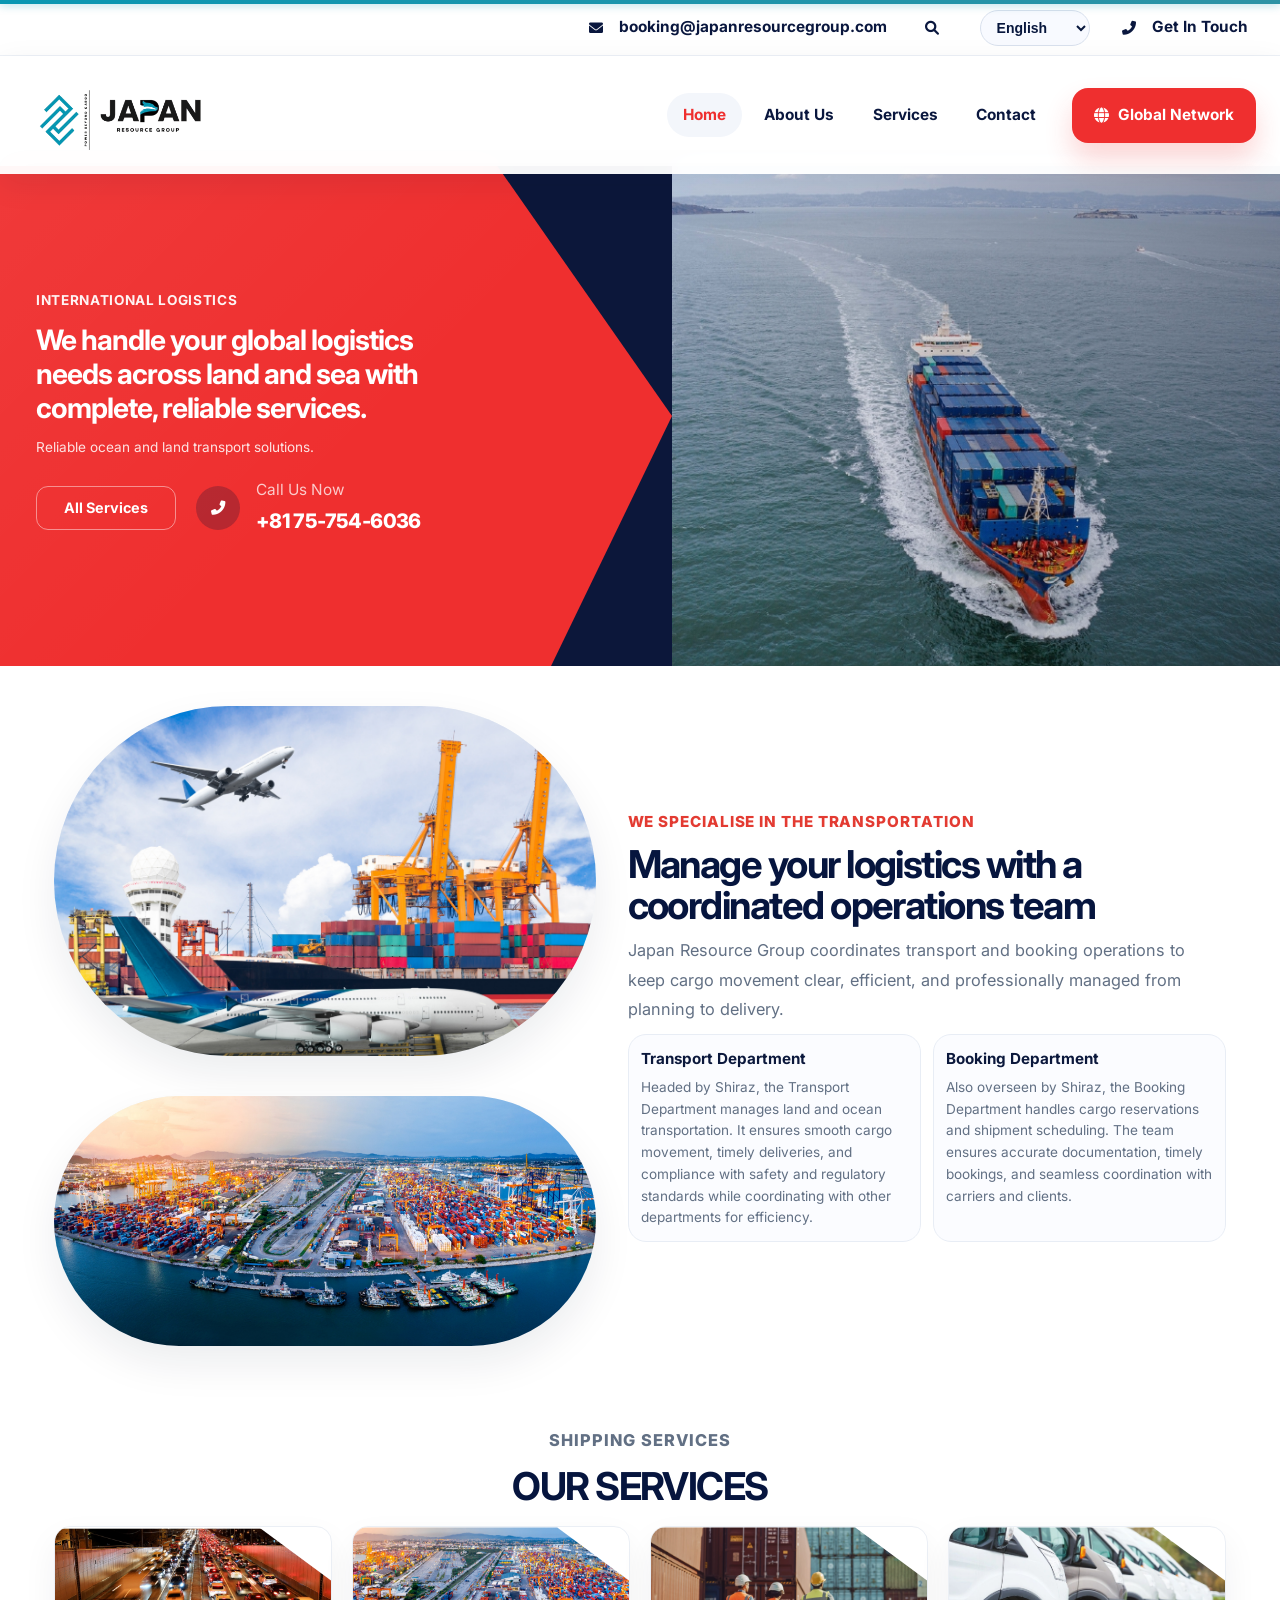
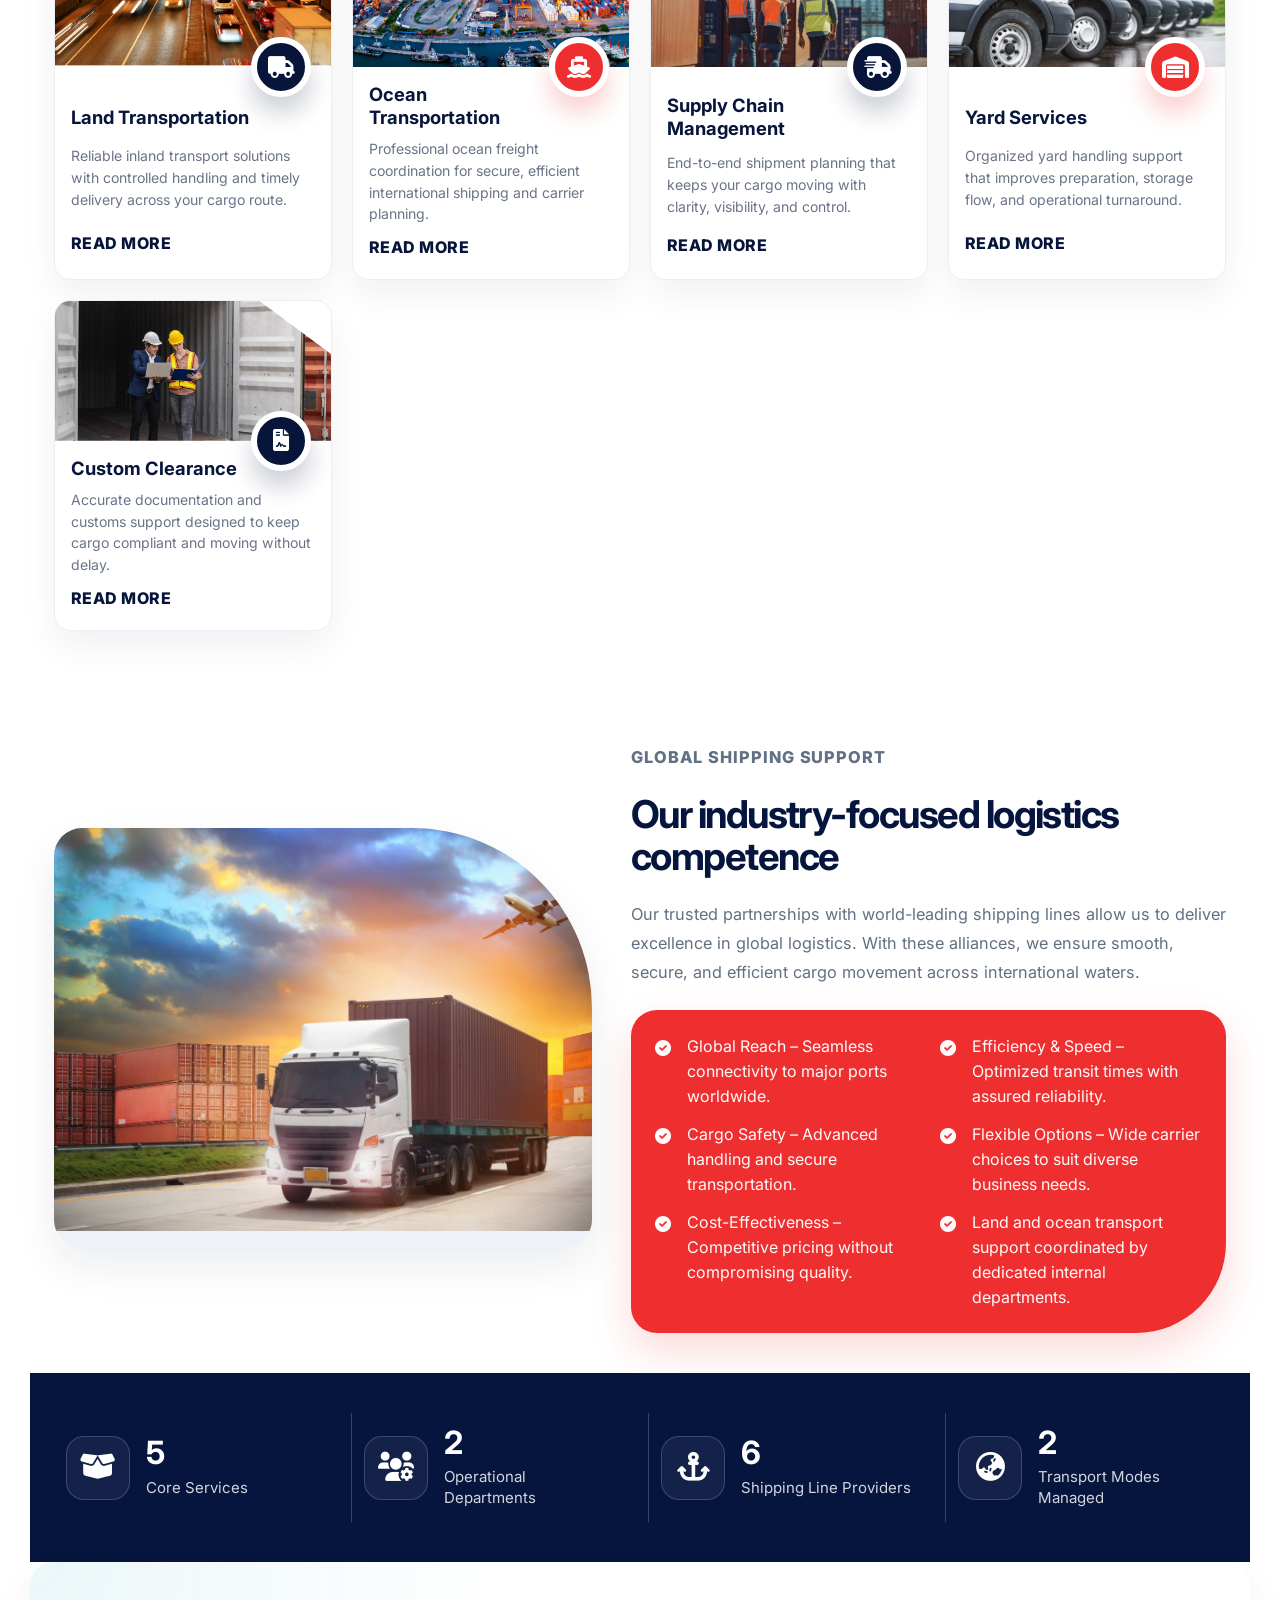
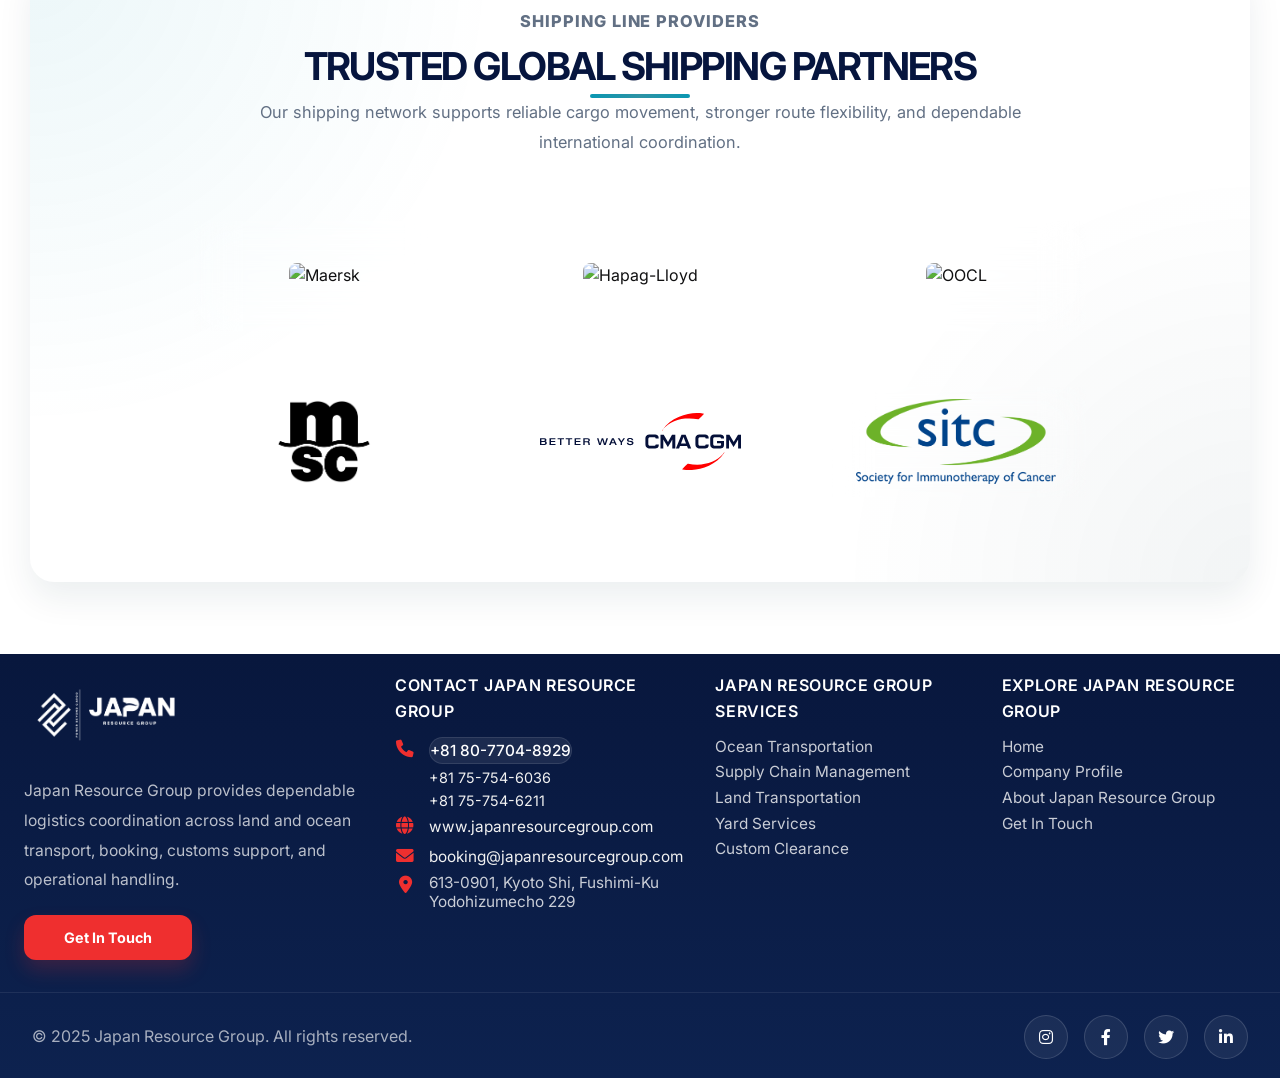
==== commit ca1b2c3f: "new changes applied" ====
--- a/index.html
+++ b/index.html
@@ -8,16 +8,18 @@
     <link href="https://cdnjs.cloudflare.com/ajax/libs/font-awesome/6.0.0/css/all.min.css" rel="stylesheet">
     <link href="https://fonts.googleapis.com/css2?family=Inter:wght@300;400;500;600;700&display=swap" rel="stylesheet">
 </head>
-<body>
-   
+<body class="homepage">
+    <!-- Scroll Progress Bar -->
+    <div class="scroll-progress"></div>
     <header class="header-above">
        <div class="slide-in-right">
         <ul class="nav-list">
-            <li><a href="javascript:void(0)">
-                <i class="fas fa-search"></i>
+            <li><a href="contact.html">
+                <i class="fas fa-envelope"></i>
+                <span>booking@japanresourcegroup.com</span>
             </a></li>
-     
-        <li class="language-select">
+            <li><a href="#" class="search-toggle"><i class="fas fa-search"></i></a></li>
+            <li class="language-select">
             <select id="language-select" onchange="changeLanguage(this.value)">
                 <option value="en">English</option>
                 <option value="ja">日本語</option>
@@ -53,11 +55,12 @@
                             <li><a href="custom_clearance.html">Custom Clearance</a></li>
                         </ul>
                     </li>
-                    <!-- <li><a href="contact.html">Contact</a></li> -->
+                    
+                    <li><a href="contact.html">Contact</a></li>
                 </ul>
             </nav>
             <div class="header-actions">
-               <i class="fas fa-globe"></i> <a href="contact.html" class="">Global Network</a>
+               <a href="contact.html" class="header-cta-btn"><i class="fas fa-globe"></i><span>Global Network</span></a>
             </div>
             <div class="mobile-menu-toggle">
                 <span></span>
@@ -81,6 +84,7 @@
                         <li><a href="custom_clearance.html" class="mobile-nav-link">Custom Clearance</a></li>
                     </ul>
                 </li>
+                
                 <li><a href="contact.html" class="mobile-nav-link">Contact</a></li>
             </ul>
         </nav>
@@ -90,282 +94,221 @@
 
     
 
-    <!-- Sliders Section -->
-    <section id="about" class="sliders-section">
-        <div class="slider-container">
-            <div class="slider-wrapper">
-                <!-- Slide 1 -->
-                <div class="slide active" data-slide="1">
-                    <div class="slide-bg" style="background-image: url('images/slider1.jpg')"></div>
-                    <!-- <div class="slide-content">
-                        <h2 data-translate="slider1-title">JAPAN LOGISTICS</h2>
-                        <p data-translate="slider1-desc">Connecting the world through reliable and efficient logistics solutions</p>
-                    </div> -->
-                </div>
-
-                <!-- Slide 2 -->
-                <div class="slide" data-slide="2">
-                    <div class="slide-bg" style="background-image: url('images/slider2.jpg')"></div>
-                    <!-- <div class="slide-content">
-                        <h2 data-translate="slider2-title">Our Vision</h2>
-                        <p data-translate="slider2-desc">To be the leading logistics provider, delivering excellence in every shipment and building lasting partnerships with our clients worldwide.</p>
-                    </div> -->
-                </div>
-
-                <!-- Slide 3 -->
-                <div class="slide" data-slide="3">
-                    <div class="slide-bg" style="background-image: url('images/slider3.jpg')"></div>
-                    <!-- <div class="slide-content">
-                        <h2 data-translate="slider3-title">Our Expertise</h2>
-                        <ul>
-                            <li data-translate="slider3-list1">Global shipping network with major carriers</li>
-                            <li data-translate="slider3-list2">Advanced cargo security and tracking</li>
-                            <li data-translate="slider3-list3">Customs clearance and documentation</li>
-                        </ul>
-                    </div> -->
-                </div>
-
-                <!-- Slide 4 -->
-                <div class="slide" data-slide="4">
-                    <div class="slide-bg" style="background-image: url('images/slider4.jpg')"></div>
-                    <!-- <div class="slide-content">
-                        <h2 data-translate="slider4-title">THANK YOU</h2>
-                        <p data-translate="slider4-desc">For choosing us as your trusted logistics partner</p>
-                    </div> -->
-                </div>
-            </div>
-
-            <!-- Slider Navigation -->
-            <div class="slider-nav">
-                <button class="nav-btn prev-btn" onclick="changeSlide(-1)">
-                    <i class="fas fa-chevron-left"></i>
-                </button>
-                <button class="nav-btn next-btn" onclick="changeSlide(1)">
-                    <i class="fas fa-chevron-right"></i>
-                </button>
-            </div>
-
-            <!-- Slider Dots -->
-            <div class="slider-dots">
-                <span class="dot active" onclick="currentSlide(1)"></span>
-                <span class="dot" onclick="currentSlide(2)"></span>
-                <span class="dot" onclick="currentSlide(3)"></span>
-                <span class="dot" onclick="currentSlide(4)"></span>
+    <!-- Hero Section -->
+    <section id="home" class="home-hero">
+        <div class="home-hero-panel">
+            <p class="home-hero-eyebrow">INTERNATIONAL LOGISTICS</p>
+            <h1 data-translate="hero-title">Coordinated Global Logistics</h1>
+            <p class="home-hero-copy">Reliable ocean and land transport solutions.</p>
+            <div class="home-hero-actions">
+                <a href="#services" class="home-primary-btn">All Services</a>
+                <div class="home-callout">
+                    <span class="home-callout-icon"><i class="fas fa-phone-alt"></i></span>
+                    <div>
+                        <span class="home-callout-label">Call Us Now</span>
+                        <a href="tel:+81757546036" class="home-callout-link">+81 75-754-6036</a>
+                    </div>
+                </div>
             </div>
         </div>
-    </section>
-
-    <!-- Hero Banner -->
-    <section id="home" class="hero-banner bounce-in-up">
-        <div class="banner-content text-reveal">
-            <div class="banner-logo bounce-scale">
-                <div class="logo-icon large">Japan Resource Group</div>
-            </div>
-            <h1 class="bounce-elastic stagger-1" data-translate="hero-title">WE CARRY OUT YOUR LOGISTICS NEEDS ACROSS THE WORLD WHETHER ITS OCEAN OR LAND WITH OUR COMPREHENSIVE SERVICES</h1>
-        </div>
+        <div class="home-hero-visual" aria-hidden="true"></div>
     </section>
 
     <!-- Main Layout -->
     <div class="main-layout">
         <!-- Main Content Area -->
         <main class="content">
-            <!-- Departments Section -->
-            <section id="departments" class="departments-section bounce-in-up">
-               
-                <div class="departments-container">
-                    <!-- Marketing Department -->
-                    <div class="department-column bounce-in-left stagger-1">
-                        <div class="department-header">
-                            <div class="department-icon">
-                                <i class="fas fa-bullhorn"></i>
-                            </div>
-                            <h3 data-translate="marketing-dept">Marketing Department</h3>
-                        </div>
-                        <div class="personnel-list">
-                            <div class="personnel-item text-reveal stagger-2">
-                                <div class="personnel-name" data-translate="marketing-desc">Led by Junaid Khan, the Marketing
-                                    Department focuses on promoting
-                                    Japan Resource Group's services,
-                                    building strong client relationships,
-                                    and creating brand awareness. The
-                                    team ensures effective
-                                    communication, manages
-                                    campaigns, and highlights the
-                                    company's strengths in the logistics
-                                    industry.
-                                    </div>
-                               
-                            </div>
-                            
-                           
-                        </div>
-                    </div>
-
-                    <!-- Transport Department -->
-                    <div class="department-column bounce-in-right stagger-2">
-                        <div class="department-header">
-                            <div class="department-icon">
-                                <i class="fas fa-truck"></i>
-                            </div>
+            <!-- Operations Section -->
+            <section id="departments" class="operations-showcase section-reveal">
+                <div class="operations-media fade-in-up">
+                    <div class="operations-image operations-image-large">
+                        <img src="images/about/mission1.jpg" alt="Warehouse planning">
+                    </div>
+                    <div class="operations-image operations-image-small">
+                        <img src="images/about/mission2.jpg" alt="Logistics handling">
+                    </div>
+                </div>
+                <div class="operations-content fade-in-up stagger-1">
+                    <p class="section-eyebrow">WE SPECIALISE IN THE TRANSPORTATION</p>
+                    <h2>Manage your logistics with a coordinated operations team</h2>
+                    <p class="operations-summary">Japan Resource Group coordinates transport and booking operations to keep cargo movement clear, efficient, and professionally managed from planning to delivery.</p>
+                    <div class="operations-grid">
+                        <article class="operations-point">
                             <h3 data-translate="transport-dept">Transport Department</h3>
-                        </div>
-                        <div class="personnel-list">
-                            <div class="personnel-item text-reveal stagger-3">
-                                <div class="personnel-name" data-translate="transport-desc">Headed by Shiraz, the Transport
-                                    Department manages land and
-                                    ocean transportation. It ensures
-                                    smooth cargo movement, timely
-                                    deliveries, and compliance with
-                                    safety and regulatory standards
-                                    while coordinating with other
-                                    departments for efficiency.
-                                    </div>
-                            </div>
-                        </div>
-                    </div>
-
-                    <!-- Booking Department -->
-                    <div class="department-column bounce-scale stagger-3">
-                        <div class="department-header">
-                            <div class="department-icon">
-                                <i class="fas fa-ship"></i>
-                            </div>
+                            <p data-translate="transport-desc">Manages land and ocean transportation, ensuring smooth cargo movement and timely deliveries across global routes.</p>
+                        </article>
+                        <article class="operations-point">
                             <h3 data-translate="booking-dept">Booking Department</h3>
-                        </div>
-                        <div class="personnel-list">
-                            <div class="personnel-item text-reveal stagger-4">
-                                <div class="personnel-name" data-translate="booking-desc">Also overseen by Shiraz, the
-                                    Booking Department handles cargo
-                                    reservations and shipment
-                                    scheduling. The team ensures
-                                    accurate documentation, timely
-                                    bookings, and seamless
-                                    coordination with carriers and
-                                    clients.
-                                    </div>
-                            </div>
-                        </div>
-                    </div>
-
-                    <!-- Operation Department -->
-                    <div class="department-column card-reveal stagger-4">
-                        <div class="department-header">
-                            <div class="department-icon">
-                                <i class="fas fa-users"></i>
-                            </div>
-                            <h3 data-translate="operation-dept">Operation Department</h3>
-                        </div>
-                        <div class="personnel-list">
-                            <div class="personnel-item text-reveal stagger-5">
-                                <div class="personnel-name" data-translate="operation-desc">Managed by Junaid Khan, the
-                                    Operation Department is responsible
-                                    for day-to-day logistics execution. From
-                                    handling shipments to coordinating
-                                    with transport and yard services, this
-                                    department ensures that all operations
-                                    run smoothly and efficiently.</div>
-                            </div>
-                        </div>
+                            <p data-translate="booking-desc">Handles cargo reservations, shipment scheduling, and documentation with precision and reliability.</p>
+                        </article>
                     </div>
                 </div>
             </section>
 
             <!-- Services Section -->
-            <section id="services" class="services-section section-reveal">
-                <h2 class="fade-in-up" data-translate="our-services">OUR SERVICES</h2>
-                <div class="services-grid">
-                    <div class="service-card card-reveal stagger-1">
-                        <div class="service-icon">
-                            <i class="fas fa-landmark"></i>
-                        </div>
-                        <h3><a href="land_transportation.html">LAND TRANSPORTAION</a></h3>
-                    </div>
-                    <div class="service-card card-reveal stagger-2">
-                        <div class="service-icon">
+            <section id="services" class="services-showcase section-reveal">
+                <div class="section-heading fade-in-up">
+                    <p class="section-eyebrow">SHIPPING SERVICES</p>
+                    <h2 data-translate="our-services">Specialist Logistics Services</h2>
+                </div>
+                <div class="services-grid home-services-grid">
+                    <article class="service-feature-card card-reveal stagger-1">
+                        <div class="service-feature-image">
+                            <img src="images/land/banner.jpg" alt="Land transportation">
+                        </div>
+                        <div class="service-feature-icon">
+                            <i class="fas fa-truck"></i>
+                        </div>
+                        <div class="service-feature-content">
+                            <h3><a href="land_transportation.html">Land Transportation</a></h3>
+                            <p>Reliable inland transport solutions with controlled handling and timely delivery across your cargo route.</p>
+                            <a href="land_transportation.html" class="service-read-more">Read More</a>
+                        </div>
+                    </article>
+
+                    <article class="service-feature-card card-reveal stagger-2">
+                        <div class="service-feature-image">
+                            <img src="images/ocean/banner.jpg" alt="Ocean transportation">
+                        </div>
+                        <div class="service-feature-icon">
                             <i class="fas fa-ship"></i>
                         </div>
-                        <h3><a href="ocean_transportation.html">OCEAN TRANPORTATION</a></h3>
-                    </div>
-                    <div class="service-card card-reveal stagger-3">
-                        <div class="service-icon">
+                        <div class="service-feature-content">
+                            <h3><a href="ocean_transportation.html">Ocean Transportation</a></h3>
+                            <p>Professional ocean freight coordination for secure, efficient international shipping and carrier planning.</p>
+                            <a href="ocean_transportation.html" class="service-read-more">Read More</a>
+                        </div>
+                    </article>
+
+                    <article class="service-feature-card card-reveal stagger-3">
+                        <div class="service-feature-image">
+                            <img src="images/supply/banner.webp" alt="Supply chain management">
+                        </div>
+                        <div class="service-feature-icon">
                             <i class="fas fa-shipping-fast"></i>
                         </div>
-                        <h3><a href="supply_chain_management.html">SUPPLY CHAIN MANAGEMENT</a></h3>
-                    </div>
-                   
-                </div>
-            </section>
-
-              <!-- Shipping Line Providers Section -->
+                        <div class="service-feature-content">
+                            <h3><a href="supply_chain_management.html">Supply Chain Management</a></h3>
+                            <p>End-to-end shipment planning that keeps your cargo moving with clarity, visibility, and control.</p>
+                            <a href="supply_chain_management.html" class="service-read-more">Read More</a>
+                        </div>
+                    </article>
+
+                    <article class="service-feature-card card-reveal stagger-4">
+                        <div class="service-feature-image">
+                            <img src="images/yard/cover.jpg" alt="Yard services">
+                        </div>
+                        <div class="service-feature-icon">
+                            <i class="fas fa-warehouse"></i>
+                        </div>
+                        <div class="service-feature-content">
+                            <h3><a href="yard_services.html">Yard Services</a></h3>
+                            <p>Organized yard handling support that improves preparation, storage flow, and operational turnaround.</p>
+                            <a href="yard_services.html" class="service-read-more">Read More</a>
+                        </div>
+                    </article>
+
+                    <article class="service-feature-card card-reveal stagger-5">
+                        <div class="service-feature-image">
+                            <img src="images/custom/cover2.jpg" alt="Custom clearance">
+                        </div>
+                        <div class="service-feature-icon">
+                            <i class="fas fa-file-contract"></i>
+                        </div>
+                        <div class="service-feature-content">
+                            <h3><a href="custom_clearance.html">Custom Clearance</a></h3>
+                            <p>Accurate documentation and customs support designed to keep cargo compliant and moving without delay.</p>
+                            <a href="custom_clearance.html" class="service-read-more">Read More</a>
+                        </div>
+                    </article>
+                </div>
+            </section>
+
+            <!-- Competence Section -->
+            <section class="competence-section section-reveal">
+                <div class="competence-media fade-in-up">
+                    <img src="images/about/mission3.jpg" alt="Warehouse operations">
+                </div>
+                <div class="competence-content fade-in-up stagger-1">
+                    <p class="section-eyebrow">GLOBAL SHIPPING SUPPORT</p>
+                    <h2>Our industry-focused logistics competence</h2>
+                    <p data-translate="partnership-desc">Our trusted partnerships with world-leading shipping lines allow us to deliver excellence in global logistics. With these alliances, we ensure smooth, secure, and efficient cargo movement across international waters.</p>
+                    <div class="competence-panel">
+                        <ul class="competence-list">
+                            <li data-translate="benefit1"><strong>Global Reach</strong> – Seamless connectivity to major ports worldwide.</li>
+                            <li data-translate="benefit2"><strong>Efficiency & Speed</strong> – Optimized transit times with assured reliability.</li>
+                            <li data-translate="benefit3"><strong>Cargo Safety</strong> – Advanced handling and secure transportation.</li>
+                            <li data-translate="benefit4"><strong>Flexible Options</strong> – Wide carrier choices to suit diverse business needs.</li>
+                            <li data-translate="benefit5"><strong>Cost-Effectiveness</strong> – Competitive pricing without compromising quality.</li>
+                            <li>Land and ocean transport support coordinated by dedicated internal departments.</li>
+                        </ul>
+                    </div>
+                </div>
+            </section>
+
+            <!-- Stats Section -->
+            <section class="stats-band section-reveal">
+                <div class="stats-grid">
+                    <article class="stat-card fade-in-up stagger-1">
+                        <span class="stat-icon"><i class="fas fa-box-open"></i></span>
+                        <div>
+                            <strong>5</strong>
+                            <p>Core Services</p>
+                        </div>
+                    </article>
+                    <article class="stat-card fade-in-up stagger-2">
+                        <span class="stat-icon"><i class="fas fa-users-cog"></i></span>
+                        <div>
+                            <strong>2</strong>
+                            <p>Operational Departments</p>
+                        </div>
+                    </article>
+                    <article class="stat-card fade-in-up stagger-3">
+                        <span class="stat-icon"><i class="fas fa-anchor"></i></span>
+                        <div>
+                            <strong>6</strong>
+                            <p>Shipping Line Providers</p>
+                        </div>
+                    </article>
+                    <article class="stat-card fade-in-up stagger-4">
+                        <span class="stat-icon"><i class="fas fa-globe-asia"></i></span>
+                        <div>
+                            <strong>2</strong>
+                            <p>Transport Modes Managed</p>
+                        </div>
+                    </article>
+                </div>
+            </section>
+
+            <!-- Shipping Line Providers Section -->
             <section id="partners" class="shipping-providers-section section-reveal">
-                <h2 class="fade-in-up" data-translate="shipping-providers">SHIPPING LINE PROVIDERS</h2>
-                <p class="text-reveal stagger-1" data-translate="partnership-desc">Our trusted partnerships with world-leading shipping lines allow us to deliver excellence in global logistics. With these alliances, we ensure smooth, secure, and efficient cargo movement across international waters.</p>
-                
-                <div class="partnership-benefits fade-in-up stagger-2">
-                    <h3 data-translate="partnership-benefits">Through our shipping line providers, we offer:</h3>
-                    <ul class="benefits-list">
-                        <li class="fade-in-left stagger-1" data-translate="benefit1"><strong>Global Reach</strong> – Seamless connectivity to major ports worldwide.</li>
-                        <li class="fade-in-left stagger-2" data-translate="benefit2"><strong>Efficiency & Speed</strong> – Optimized transit times with assured reliability.</li>
-                        <li class="fade-in-left stagger-3" data-translate="benefit3"><strong>Cargo Safety</strong> – Advanced handling and secure transportation.</li>
-                        <li class="fade-in-left stagger-4" data-translate="benefit4"><strong>Flexible Options</strong> – Wide carrier choices to suit diverse business needs.</li>
-                        <li class="fade-in-left stagger-5" data-translate="benefit5"><strong>Cost-Effectiveness</strong> – Competitive pricing without compromising quality.</li>
-                    </ul>
-                </div>
-                
-                <div class="shipping-logos-grid">
-                    <div class="shipping-logo">
-                        <a href="https://www.maersk.com" target="_blank"><div class="logo-container">
-                            <div class="logo-symbol maersk-symbol">
-                                <img src="https://logos-world.net/wp-content/uploads/2022/09/Maersk-Logo.png" alt="Maersk" class="logo-image">
-                            </div>
-                            <span class="logo-text">MAERSK</span>
-                        </div>
-                    </div></a>
-                    
-                    <div class="shipping-logo">
-                       <a href="https://www.hapag-lloyd.com" target="_blank"><div class="logo-container">
-                            <div class="logo-symbol hapag-symbol">
-                                <img src="https://cdn.freebiesupply.com/logos/large/2x/hapag-lloyd-2-logo-png-transparent.png" alt="Hapag-Lloyd" class="logo-image">
-                            </div>
-                            <span class="logo-text">HAPAG-LLOYD</span>
-                        </div>
-                    </div></a>
-                    
-                    <div class="shipping-logo">
-                     <a href="https://www.oocl.com" target="_blank"><div class="logo-container">
-                            <div class="logo-symbol oocl-symbol">
-                                <img src="https://www.oocl.com/Style%20Library/revamp/Images/OOCL_logo.svg" alt="OOCL" class="logo-image">
-                            </div>
-                            <span class="logo-text">OOCL</span>
-                        </div>
-                    </div></a>
-                    
-                    <div class="shipping-logo">
-                        <a href="https://www.msc.com" target="_blank"><div class="logo-container">
-                            <div class="logo-symbol msc-symbol msc-icon-msc">
-                                <img src="images/partners/msc.png" alt="MSC" class="logo-image">
-                            </div>
-                            <span class="logo-text">MSC</span>
-                        </div>
-                    </div></a>
-                    
-                    <div class="shipping-logo">
-                        <a href="https://www.cma-cgm.com" target="_blank"><div class="logo-container">
-                            <div class="logo-symbol cma-symbol">
-                                <img src="https://www.cma-cgm.com/Images-pxp/v3-1/logo/CMACGM-h57.svg" alt="CMA CGM" class="logo-image">
-                            </div>
-                            <span class="logo-text">CMA CGM</span>
-                        </div>
-                    </div></a>
-                    
-                    <div class="shipping-logo">
-                        <a href="https://www.sitc.com" target="_blank"><div class="logo-container">
-                            <div class="logo-symbol sitc-symbol">
-                                <img src="https://www.sitc.com/en/logo.jpg" alt="SITC" class="logo-image">
-                            </div>
-                            <span class="logo-text">SITC</span>
-                        </div>
-                    </div></a>
+                <div class="section-heading fade-in-up">
+                    <p class="section-eyebrow" data-translate="shipping-providers">SHIPPING LINE PROVIDERS</p>
+                    <h2>Trusted global shipping partners</h2>
+                    <p>Our shipping network supports reliable cargo movement, stronger route flexibility, and dependable international coordination.</p>
+                </div>
+
+                <div class="partners-static-container fade-in-up">
+                    <div class="partners-static-grid">
+                        <div class="shipping-logo">
+                            <img src="https://logos-world.net/wp-content/uploads/2022/09/Maersk-Logo.png" alt="Maersk" class="logo-image">
+                        </div>
+                        <div class="shipping-logo">
+                            <img src="https://cdn.freebiesupply.com/logos/large/2x/hapag-lloyd-2-logo-png-transparent.png" alt="Hapag-Lloyd" class="logo-image">
+                        </div>
+                        <div class="shipping-logo">
+                            <img src="https://www.oocl.com/Style%20Library/revamp/Images/OOCL_logo.svg" alt="OOCL" class="logo-image">
+                        </div>
+                        <div class="shipping-logo">
+                            <img src="images/partners/msc.png" alt="MSC" class="logo-image">
+                        </div>
+                        <div class="shipping-logo">
+                            <img src="images/partners/CMACGM.svg" alt="CMA CGM" class="logo-image">
+                        </div>
+                        <div class="shipping-logo">
+                            <img src="images/partners/sitc.png" alt="SITC" class="logo-image">
+                        </div>
+                    </div>
                 </div>
             </section>
 
@@ -376,8 +319,10 @@
     <!-- Footer -->
     <footer id="contact" class="footer">
         <div class="footer-content">
-            <div class="footer-section">
+            <div class="footer-section footer-brand">
                <img src="images/logo.png" alt="logo" width="250" height="100"/>
+               <p>Japan Resource Group provides dependable logistics coordination across land and ocean transport, booking, customs support, and operational handling.</p>
+               <a href="contact.html" class="footer-cta">Get In Touch</a>
             </div>
             <div class="footer-section">
                 <h4 data-translate="contact-japan">CONTACT JAPAN RESOURCE GROUP</h4>
@@ -420,8 +365,10 @@
             <div class="footer-section">
                 <h4 data-translate="explore-japan">EXPLORE JAPAN RESOURCE GROUP</h4>
                 <ul>
+                    <li><a href="index.html" data-translate="home">Home</a></li>
                     <li><a href="about.html" data-translate="company-profile">Company Profile</a></li>
                     <li><a href="about.html" data-translate="about-japan">About Japan Resource Group</a></li>
+                    <li><a href="contact.html" data-translate="get-in-touch">Get In Touch</a></li>
                 </ul>
             </div>
         </div>
@@ -430,6 +377,9 @@
             <div class="social-links">
                 <!-- <a href="#"><i class="fab fa-facebook"></i></a> -->
                 <a href="#"><i class="fab fa-instagram"></i></a>
+                <a href="#"><i class="fab fa-facebook-f"></i></a>
+                <a href="#"><i class="fab fa-twitter"></i></a>
+                <a href="#"><i class="fab fa-linkedin-in"></i></a>
             </div>
         </div>
     </footer>
@@ -439,120 +389,9 @@
         <i class="fas fa-chevron-up"></i>
     </button>
 
-    <script src="slider.js"></script>
     <script src="script.js"></script>
     <script src="language-system.js"></script>
     <script src="search.js"></script>
     <script src="scroll-to-top.js"></script>
-    
-    <!-- Service Navigation Script -->
-    <script>
-        // Function to navigate to service
-        function navigateToService(value) {
-            if (value) {
-                window.location.href = value;
-            }
-        }
-    </script>
-    
-    <!-- Mobile Menu Override Script -->
-    <script>
-        // Override mobile menu functionality to ensure it works
-        document.addEventListener('DOMContentLoaded', function() {
-            // Wait for other scripts to load
-            setTimeout(function() {
-                const mobileToggle = document.querySelector('.mobile-menu-toggle');
-                const mobileNav = document.querySelector('.mobile-nav');
-                const mobileDropdownToggles = document.querySelectorAll('.mobile-dropdown-toggle');
-                
-                if (mobileToggle && mobileNav) {
-                    // Remove any existing event listeners by cloning the element
-                    const newToggle = mobileToggle.cloneNode(true);
-                    mobileToggle.parentNode.replaceChild(newToggle, mobileToggle);
-                    
-                    // Add new event listener
-                    newToggle.addEventListener('click', function(e) {
-                        e.preventDefault();
-                        e.stopPropagation();
-                        
-                        newToggle.classList.toggle('active');
-                        mobileNav.classList.toggle('active');
-                        
-                        // Animate hamburger menu
-                        const spans = newToggle.querySelectorAll('span');
-                        if (newToggle.classList.contains('active')) {
-                            spans[0].style.transform = 'rotate(45deg) translate(5px, 5px)';
-                            spans[1].style.opacity = '0';
-                            spans[2].style.transform = 'rotate(-45deg) translate(7px, -6px)';
-                        } else {
-                            spans[0].style.transform = 'none';
-                            spans[1].style.opacity = '1';
-                            spans[2].style.transform = 'none';
-                        }
-                    });
-                    
-                    // Handle mobile dropdown toggles
-                    mobileDropdownToggles.forEach(toggle => {
-                        toggle.addEventListener('click', (e) => {
-                            e.preventDefault();
-                            e.stopPropagation();
-                            const dropdown = toggle.closest('.mobile-dropdown');
-                            dropdown.classList.toggle('active');
-                        });
-                    });
-                    
-                    // Close mobile menu when clicking on dropdown menu items
-                    const mobileDropdownItems = document.querySelectorAll('.mobile-dropdown-menu .mobile-nav-link');
-                    mobileDropdownItems.forEach(item => {
-                        item.addEventListener('click', () => {
-                            if (mobileNav && newToggle) {
-                                mobileNav.classList.remove('active');
-                                newToggle.classList.remove('active');
-                                
-                                // Reset hamburger menu
-                                const spans = newToggle.querySelectorAll('span');
-                                spans[0].style.transform = 'none';
-                                spans[1].style.opacity = '1';
-                                spans[2].style.transform = 'none';
-                            }
-                        });
-                    });
-                    
-                    // Close mobile menu when clicking on a link (but not dropdown toggles)
-                    const mobileNavLinks = document.querySelectorAll('.mobile-nav-link:not(.mobile-dropdown-toggle)');
-                    mobileNavLinks.forEach(link => {
-                        link.addEventListener('click', () => {
-                            if (mobileNav && newToggle) {
-                                mobileNav.classList.remove('active');
-                                newToggle.classList.remove('active');
-                                
-                                // Reset hamburger menu
-                                const spans = newToggle.querySelectorAll('span');
-                                spans[0].style.transform = 'none';
-                                spans[1].style.opacity = '1';
-                                spans[2].style.transform = 'none';
-                            }
-                        });
-                    });
-                    
-                    // Close mobile menu when clicking outside
-                    document.addEventListener('click', (e) => {
-                        if (mobileNav && newToggle && mobileNav.classList.contains('active')) {
-                            if (!mobileNav.contains(e.target) && !newToggle.contains(e.target)) {
-                                mobileNav.classList.remove('active');
-                                newToggle.classList.remove('active');
-                                
-                                // Reset hamburger menu
-                                const spans = newToggle.querySelectorAll('span');
-                                spans[0].style.transform = 'none';
-                                spans[1].style.opacity = '1';
-                                spans[2].style.transform = 'none';
-                            }
-                        }
-                    });
-                }
-            }, 1000);
-        });
-    </script>
 </body>
 </html>
--- a/styles.css
+++ b/styles.css
@@ -2,7 +2,8 @@
 :root {
     /* Primary Colors - Logo Matching */
     --primary-blue: #0a97b2;
-    --primary-dark: #101011;
+    --primary-red: #ef2f2f;
+    --primary-dark: #08173d;
     --primary-light: #f1f1f1;
     
     /* Additional Colors */
@@ -58,7 +59,7 @@
     padding: 1rem 0;
     position: fixed;
     top: 0;
-    margin-top: 70px;
+    margin-top: 50px;
     left: 0;
     right: 0;
     z-index: 1000;
@@ -68,9 +69,10 @@
 }
 
 .header-container {
-    max-width: 1200px;
-    margin: 0 auto;
-    padding: 0 2rem;
+    max-width: none;
+    width: 100%;
+    margin: 0;
+    padding: 0 1.5rem;
     display: flex;
     align-items: center;
     justify-content: space-between;
@@ -86,7 +88,7 @@
 }
 
 .logo img {
-    height: 110px;
+    height: 80px;
     width: auto;
     max-width: 280px;
     object-fit: contain;
@@ -133,7 +135,7 @@
 }
 
 .nav-list a {
-    color: var(--text-light);
+    color: var(--primary-dark);
     text-decoration: none;
     font-weight: 500;
     transition: all 0.3s ease;
@@ -142,8 +144,8 @@
 }
 
 .nav-list a:hover {
-    color: var(--text-light);
-    background: rgba(255, 255, 255, 0.1);
+    background: rgba(10, 151, 178, 0.05); /* Transitioning this to blue theme */
+    color: var(--primary-red);
     transform: translateY(-2px);
 }
 
@@ -425,20 +427,20 @@
     min-height: calc(100vh - 80px);
     position: relative;
     z-index: 2;
-    background: #f1f1f1;
+    background: #ffffff;
     width: 100%;
 }
 
 /* Content Area */
 .content {
-    background: #f1f1f1;
+    background: #ffffff;
     min-height: calc(100vh - 80px);
-    max-width: 1600px;
-    margin: 0 auto;
-    padding-left: 2rem;
-    padding-right: 2rem;
-    padding-top: 2rem;
-    padding-bottom: 2rem;
+    max-width: none;
+    margin: 0;
+    padding-left: 0;
+    padding-right: 0;
+    padding-top: 0;
+    padding-bottom: 0;
     position: relative;
     z-index: 3;
 }
@@ -447,9 +449,9 @@
 .shipping-providers-section {
     background: linear-gradient(135deg, #f8f9fa, #e9ecef, #f8f9fa);
     background-size: 400% 400%;
-    padding: 4rem 2rem;
-    margin-bottom: 2rem;
-    border-radius: 15px;
+    padding: 2.5rem 1.5rem;
+    margin-bottom: 0;
+    border-radius: 0;
     text-align: center;
     position: relative;
     overflow: hidden;
@@ -480,7 +482,7 @@
 }
 
 .header-above {
-    height: 70px;
+    height: 50px;
     background: linear-gradient(135deg, var(--primary-light) 0%,  var(--primary-light) 100%);
     display: flex;
     align-items: center;
@@ -498,7 +500,7 @@
     left: 0;
     right: 0;
     height: 1px;
-    background: linear-gradient(90deg, transparent, var(--accent-color, #ff6b35), transparent);
+    background: linear-gradient(90deg, transparent, var(--primary-red), transparent);
 }
 
 .header-above .slide-in-right {
@@ -507,7 +509,7 @@
 }
 
 .header-above .slide-in-right a {
-    color: #000;
+    color: var(--primary-dark);
     text-decoration: none;
     font-size: 15px;
     font-weight: 600;
@@ -520,8 +522,8 @@
 
 .header-above .slide-in-right a:hover {
     color: #080808;
-    background: var(--accent-color, #ff6b35);
-    border-color: var(--accent-color, #ff6b35);
+    background: var(--primary-red);
+    border-color: var(--primary-red);
     transform: translateY(-2px);
     box-shadow: 0 4px 15px rgba(255, 107, 53, 0.3);
 }
@@ -573,9 +575,9 @@
 }
 
 .header-above .services-select select:focus {
-    background: var(--accent-color, #ff6b35);
-    border-color: var(--accent-color, #ff6b35);
-    box-shadow: 0 0 10px rgba(255, 107, 53, 0.3);
+    background: var(--primary-red);
+    border-color: var(--primary-red);
+    box-shadow: 0 0 10px rgba(239, 47, 47, 0.3);
 }
 
 .header-above .services-select select option {
@@ -611,9 +613,9 @@
 }
 
 .header-above .language-select select:focus {
-    background: var(--accent-color, #ff6b35);
-    border-color: var(--accent-color, #ff6b35);
-    box-shadow: 0 0 10px rgba(255, 107, 53, 0.3);
+    background: var(--primary-red);
+    border-color: var(--primary-red);
+    box-shadow: 0 0 10px rgba(239, 47, 47, 0.3);
 }
 
 .header-above .language-select select option {
@@ -787,8 +789,9 @@
     display: grid;
     grid-template-columns: repeat(3, 1fr);
     gap: 2rem;
-    max-width: 1200px;
-    margin: 0 auto;
+    max-width: none;
+    margin: 0;
+    padding: 0 1.5rem;
 }
 
 .shipping-logo {
@@ -1458,8 +1461,8 @@
     display: grid;
     grid-template-columns: repeat(3, 1fr);
     gap: 2rem;
-    max-width: 1200px;
-    margin: 0 auto;
+    max-width: none;
+    margin: 0;
     justify-items: center;
     padding: 0 2rem;
 }
@@ -1720,9 +1723,9 @@
 }
 
 .footer-content {
-    max-width: 1200px;
-    margin: 0 auto;
-    padding: 0 2rem;
+    max-width: none;
+    margin: 0;
+    padding: 0 1.5rem;
     display: grid;
     grid-template-columns: repeat(auto-fit, minmax(250px, 1fr));
     gap: 2rem;
@@ -3813,19 +3816,11 @@
     margin-top: 80px;
     position: relative;
     overflow: hidden;
-    will-change: transform;
-    transform: translateZ(0);
-    animation: bannerFloat 3s ease-in-out infinite;
-}
-
-@keyframes bannerFloat {
-    0%, 100% { 
-        transform: translateY(0px) scale(1);
-    }
-    50% { 
-        transform: translateY(-10px) scale(1.02);
-    }
-}
+    will-change: auto;
+    transform: none;
+}
+
+
 
 .about-banner{
     background: 
@@ -3840,9 +3835,8 @@
     margin-top: 80px;
     position: relative;
     overflow: hidden;
-    will-change: transform;
-    transform: translateZ(0);
-    animation: bannerFloat 3s ease-in-out infinite;
+    will-change: auto;
+    transform: none;
 }
 .banner-overlay {
     text-align: center;
@@ -4035,7 +4029,7 @@
 }
 
 .download-btn {
-    background: linear-gradient(45deg, var(--primary-blue), var(--accent-light));
+    background: linear-gradient(45deg, var(--primary-red));
     color: var(--text-light);
     border: none;
     padding: 1rem 2rem;
@@ -4056,11 +4050,231 @@
 .download-btn:hover {
     transform: translateY(-3px);
     box-shadow: 0 8px 25px rgba(10, 151, 178, 0.4);
-    background: linear-gradient(45deg, var(--accent-light), var(--primary-blue));
+    background: linear-gradient(45deg, var(--primary-red));
 }
 
 .download-btn i {
     font-size: 1.1rem;
+}
+
+.modern-section {
+    padding: 5rem 0;
+    margin-bottom: 4rem;
+    position: relative;
+    z-index: 2;
+}
+
+.section-title-center {
+    font-size: 2.5rem;
+    font-weight: 800;
+    color: var(--accent-dark);
+    text-align: center;
+    margin-bottom: 3.5rem;
+    position: relative;
+}
+
+.section-title-center::after {
+    content: '';
+    position: absolute;
+    bottom: -15px;
+    left: 50%;
+    transform: translateX(-50%);
+    width: 80px;
+    height: 4px;
+    background: linear-gradient(90deg, var(--primary-red), var(--primary-blue));
+    border-radius: 2px;
+}
+
+/* Purpose Grid (Mission & Vision) */
+.purpose-grid {
+    display: grid;
+    grid-template-columns: repeat(auto-fit, minmax(350px, 1fr));
+    gap: 2.5rem;
+    margin-top: 3rem;
+}
+
+.purpose-card {
+    background: #ffffff;
+    padding: 3.5rem 2.5rem;
+    border-radius: 20px;
+    box-shadow: 0 15px 40px rgba(0, 0, 0, 0.08);
+    transition: all 0.4s cubic-bezier(0.175, 0.885, 0.32, 1.275);
+    border: 1px solid rgba(10, 151, 178, 0.1);
+    text-align: center;
+    position: relative;
+    overflow: hidden;
+}
+
+.purpose-card::before {
+    content: '';
+    position: absolute;
+    top: 0;
+    left: 0;
+    width: 100%;
+    height: 5px;
+    background: linear-gradient(90deg, var(--primary-red), var(--primary-blue));
+}
+
+.purpose-card:hover {
+    transform: translateY(-15px);
+    box-shadow: 0 25px 50px rgba(10, 151, 178, 0.15);
+}
+
+.purpose-icon {
+    font-size: 3.5rem;
+    color: var(--primary-red);
+    margin-bottom: 2rem;
+    display: inline-block;
+    transition: transform 0.4s ease;
+}
+
+.purpose-card:hover .purpose-icon {
+    transform: scale(1.1) rotate(5deg);
+}
+
+.purpose-card h3 {
+    font-size: 1.8rem;
+    color: var(--accent-dark);
+    margin-bottom: 1.5rem;
+    text-transform: uppercase;
+    letter-spacing: 1px;
+}
+
+.purpose-card p {
+    color: #555;
+    line-height: 1.8;
+    font-size: 1.05rem;
+}
+
+/* Values Grid */
+.values-grid {
+    display: grid;
+    grid-template-columns: repeat(auto-fill, minmax(260px, 1fr));
+    gap: 2rem;
+    margin-top: 2rem;
+}
+
+.value-card {
+    background: #ffffff;
+    padding: 2.5rem 2rem;
+    border-radius: 16px;
+    text-align: center;
+    box-shadow: 0 10px 30px rgba(0, 0, 0, 0.05);
+    transition: all 0.3s ease;
+    border-bottom: 3px solid transparent;
+}
+
+.value-card i {
+    font-size: 2.5rem;
+    color: var(--primary-red);
+    margin-bottom: 1.5rem;
+}
+
+.value-card h4 {
+    font-size: 1.3rem;
+    color: var(--accent-dark);
+    margin-bottom: 1rem;
+}
+
+.value-card p {
+    font-size: 0.95rem;
+    color: #666;
+    line-height: 1.6;
+}
+
+.value-card:hover {
+    border-bottom-color: var(--primary-red);
+    transform: translateY(-8px);
+    box-shadow: 0 15px 35px rgba(0, 0, 0, 0.1);
+}
+
+/* Why Choose Us Split */
+.why-us-split {
+    display: grid;
+    grid-template-columns: 1fr 1fr;
+    gap: 4rem;
+    align-items: center;
+    background: #ffffff;
+    border-radius: 24px;
+    overflow: hidden;
+    box-shadow: 0 20px 50px rgba(0, 0, 0, 0.06);
+}
+
+.why-us-image {
+    height: 100%;
+    min-height: 500px;
+}
+
+.why-us-image img {
+    width: 100%;
+    height: 100%;
+    object-fit: cover;
+}
+
+.why-us-content {
+    padding: 4rem 3rem 4rem 0;
+}
+
+.benefit-list {
+    list-style: none;
+    padding: 0;
+    margin-top: 2.5rem;
+}
+
+.benefit-item {
+    display: flex;
+    align-items: flex-start;
+    gap: 1.5rem;
+    margin-bottom: 2rem;
+    padding: 1.5rem;
+    background: #f8fafc;
+    border-radius: 12px;
+    transition: all 0.3s ease;
+}
+
+.benefit-item:hover {
+    background: #f1f5f9;
+    transform: translateX(10px);
+}
+
+.benefit-item i {
+    font-size: 1.8rem;
+    color: var(--primary-red);
+    flex-shrink: 0;
+    margin-top: 0.2rem;
+}
+
+.benefit-item div h5 {
+    font-size: 1.15rem;
+    color: var(--accent-dark);
+    margin-bottom: 0.5rem;
+}
+
+.benefit-item div p {
+    font-size: 0.95rem;
+    color: #64748b;
+    margin-bottom: 0;
+}
+
+@media (max-width: 992px) {
+    .why-us-split {
+        grid-template-columns: 1fr;
+    }
+    .why-us-content {
+        padding: 3rem 2rem;
+    }
+    .why-us-image {
+        min-height: 350px;
+    }
+}
+
+@media (max-width: 768px) {
+    .section-title-center {
+        font-size: 2rem;
+    }
+    .purpose-grid {
+        grid-template-columns: 1fr;
+    }
 }
 
 .company-image {
@@ -4161,7 +4375,7 @@
 .mission-content h3 {
     font-size: 2rem;
     font-weight: 700;
-    color: #0a97b2;
+    color: var(--primary-red);
     margin-bottom: 1.5rem;
     text-transform: uppercase;
     letter-spacing: 1px;
@@ -4215,7 +4429,7 @@
 .values-content h3 {
     font-size: 1.5rem;
     font-weight: 700;
-    color: #0a97b2;
+    color: var(--primary-red);
     margin-bottom: 1rem;
     text-transform: uppercase;
     letter-spacing: 1px;
@@ -4288,7 +4502,7 @@
 .values-icon {
     width: 80px;
     height: 80px;
-    background: #0a97b2;
+    background: var(--primary-red);
     border-radius: 10px;
     display: flex;
     align-items: center;
@@ -5066,9 +5280,8 @@
     margin-top: 80px;
     position: relative;
     overflow: hidden;
-    will-change: transform;
-    transform: translateZ(0);
-    animation: bannerFloat 3s ease-in-out infinite;
+    will-change: auto;
+    transform: none;
 }
 
 .custom-banner {
@@ -5083,9 +5296,8 @@
     margin-top: 80px;
     position: relative;
     overflow: hidden;
-    will-change: transform;
-    transform: translateZ(0);
-    animation: bannerFloat 3s ease-in-out infinite;
+    will-change: auto;
+    transform: none;
 }
 
 .yard-banner {
@@ -5100,9 +5312,8 @@
     margin-top: 80px;
     position: relative;
     overflow: hidden;
-    will-change: transform;
-    transform: translateZ(0);
-    animation: bannerFloat 3s ease-in-out infinite;
+    will-change: auto;
+    transform: none;
 }
 
 .supply-chain-banner {
@@ -5117,9 +5328,8 @@
     margin-top: 80px;
     position: relative;
     overflow: hidden;
-    will-change: transform;
-    transform: translateZ(0);
-    animation: bannerFloat 3s ease-in-out infinite;
+    will-change: auto;
+    transform: none;
 }
 
 
@@ -5138,9 +5348,8 @@
     margin-top: 80px;
     position: relative;
     overflow: hidden;
-    will-change: transform;
-    transform: translateZ(0);
-    animation: bannerFloat 3s ease-in-out infinite;
+    will-change: auto;
+    transform: none;
 }
 
 .ocean-container {
@@ -5238,7 +5447,7 @@
     padding: 1.5rem;
     background: var(--bg-primary);
     border-radius: 10px;
-    border-left: 4px solid var(--primary-blue);
+    border-left: 4px solid var(--primary-red);
     transition: all 0.3s ease;
 }
 
@@ -5250,7 +5459,7 @@
 .content-section h3 {
     font-size: 1.4rem;
     font-weight: 600;
-    color: var(--primary-blue);
+    color: var(--primary-red);
     margin-bottom: 1rem;
 }
 
@@ -5459,12 +5668,12 @@
 
 /* Contact Form Styles */
 .contact-form-container {
-    background: var(--bg-primary);
+   
     padding: 2rem;
     border-radius: 15px;
     box-shadow: 0 10px 30px rgba(2, 47, 60, 0.1);
     margin-bottom: 2rem;
-    border: 1px solid var(--accent-light);
+   
 }
 
 .contact-form-container h2 {
@@ -5518,7 +5727,7 @@
 }
 
 .submit-btn {
-    background: linear-gradient(135deg, var(--primary-blue), var(--accent-light));
+    background: linear-gradient(135deg, var(--primary-red), var(--primary-red));
     color: var(--text-light);
     border: none;
     padding: 1rem 2rem;
@@ -5577,9 +5786,6 @@
 }
 
 /* Contact Info Styling */
-.contact-info .contact-item {
-    margin-bottom: 1.5rem;
-}
 
 .contact-info .contact-item i {
     color: var(--primary-light);
@@ -6109,3 +6315,1759 @@
         transition-duration: 0.01ms !important;
     }
 }
+
+/* ===========================================
+   HOMEPAGE REFINEMENTS
+   =========================================== */
+
+body.homepage .header.is-compact {
+    padding: 0.65rem 0;
+    box-shadow: 0 8px 24px rgba(2, 47, 60, 0.18);
+}
+
+body.homepage .header.is-compact .logo img {
+    height: 88px;
+}
+
+body.homepage .logo img {
+    height: clamp(78px, 8vw, 104px);
+    max-width: 240px;
+}
+
+body.homepage .sliders-section {
+    margin-top: 110px !important;
+    height: min(88vh, 780px);
+    min-height: 520px;
+}
+
+body.homepage .slide {
+    transition: opacity 0.6s ease, visibility 0.6s ease;
+}
+
+body.homepage .slide::before {
+    background: linear-gradient(180deg, rgba(6, 20, 24, 0.18) 0%, rgba(6, 20, 24, 0.48) 100%);
+}
+
+body.homepage .nav-btn,
+body.homepage .dot,
+body.homepage .header,
+body.homepage .nav-list a,
+body.homepage .header-actions a,
+body.homepage .service-card,
+body.homepage .department-column,
+body.homepage .shipping-logo,
+body.homepage .benefits-list li {
+    transition: transform 0.28s ease, box-shadow 0.28s ease, background-color 0.28s ease, border-color 0.28s ease, color 0.28s ease, opacity 0.28s ease;
+}
+
+body.homepage .hero-banner {
+    min-height: 360px;
+    height: auto;
+    margin: 24px 0 32px;
+    padding: 72px 24px;
+    border-radius: 24px;
+    background: linear-gradient(135deg, rgba(2, 47, 60, 0.96), rgba(10, 151, 178, 0.92), rgba(24, 98, 113, 0.95));
+    background-attachment: scroll;
+    box-shadow: 0 22px 50px rgba(2, 47, 60, 0.18);
+}
+
+body.homepage .hero-banner::before {
+    animation: none !important;
+    background:
+        radial-gradient(circle at top left, rgba(255, 255, 255, 0.14), transparent 34%),
+        linear-gradient(135deg, rgba(2, 47, 60, 0.25), rgba(2, 47, 60, 0.05));
+}
+
+body.homepage .home-hero-content {
+    max-width: 900px;
+    padding: 0;
+    text-shadow: none;
+}
+
+body.homepage .banner-logo {
+    margin-bottom: 1.5rem;
+}
+
+body.homepage .banner-logo .logo-icon.large {
+    width: auto;
+    min-width: 0;
+    height: auto;
+    padding: 0.9rem 1.5rem;
+    border-radius: 999px;
+    border: 1px solid rgba(255, 255, 255, 0.24);
+    background: rgba(255, 255, 255, 0.12);
+    color: #ffffff !important;
+    font-size: clamp(1rem, 2.4vw, 1.35rem);
+    letter-spacing: 0.14em;
+    text-transform: uppercase;
+    box-shadow: 0 10px 30px rgba(0, 0, 0, 0.14);
+}
+
+body.homepage .banner-content h1 {
+    margin: 0 auto;
+    max-width: 16ch;
+    font-size: clamp(2rem, 4.4vw, 3.7rem);
+    line-height: 1.08;
+    letter-spacing: -0.03em;
+    text-wrap: balance;
+}
+
+body.homepage .content {
+    max-width: 1320px;
+    padding-top: 0;
+    padding-left: clamp(1rem, 3vw, 2rem);
+    padding-right: clamp(1rem, 3vw, 2rem);
+    padding-bottom: 3rem;
+}
+
+body.homepage .departments-section,
+body.homepage .services-section,
+body.homepage .shipping-providers-section {
+    padding: clamp(2rem, 3.5vw, 3.25rem);
+    margin-bottom: 1.5rem;
+    border-radius: 24px;
+}
+
+body.homepage .departments-container {
+    gap: 1px;
+    background: rgba(255, 255, 255, 0.14);
+    border: 1px solid rgba(255, 255, 255, 0.12);
+    box-shadow: none;
+}
+
+body.homepage .department-column {
+    padding: 2rem 1.5rem;
+    min-height: 100%;
+    background: linear-gradient(180deg, rgba(255, 255, 255, 0.06), rgba(255, 255, 255, 0.02));
+    border-right: none;
+}
+
+body.homepage .department-column:hover {
+    transform: translateY(-4px);
+    box-shadow: 0 14px 30px rgba(2, 47, 60, 0.14);
+}
+
+body.homepage .department-header {
+    margin-bottom: 1.25rem;
+}
+
+body.homepage .department-column h3 {
+    font-size: 1.15rem;
+    line-height: 1.35;
+}
+
+body.homepage .personnel-name {
+    font-size: 0.98rem;
+    line-height: 1.75;
+    font-weight: 500;
+    color: rgba(255, 255, 255, 0.92);
+}
+
+body.homepage .services-section {
+    background: linear-gradient(135deg, rgba(2, 47, 60, 0.95), rgba(10, 151, 178, 0.88));
+}
+
+body.homepage .services-section::before {
+    animation: none !important;
+    background:
+        linear-gradient(180deg, rgba(2, 47, 60, 0.3), rgba(2, 47, 60, 0.08)),
+        radial-gradient(circle at top right, rgba(255, 255, 255, 0.12), transparent 28%);
+}
+
+body.homepage .services-section h2,
+body.homepage .shipping-providers-section h2 {
+    font-size: clamp(2rem, 3.4vw, 2.8rem);
+    margin-bottom: 2rem;
+    letter-spacing: 0.08em;
+}
+
+body.homepage .services-grid {
+    grid-template-columns: repeat(3, minmax(0, 1fr));
+    gap: 1.5rem;
+    padding: 0;
+}
+
+body.homepage .service-card {
+    min-height: 320px;
+    max-width: none;
+    align-items: flex-start;
+    justify-content: flex-end;
+    padding: 1.75rem;
+    border: 1px solid rgba(255, 255, 255, 0.16);
+    border-radius: 22px;
+    box-shadow: 0 16px 34px rgba(2, 47, 60, 0.2);
+}
+
+body.homepage .service-card::before {
+    opacity: 1;
+    transform: scale(1);
+}
+
+body.homepage .service-card::after {
+    content: '';
+    position: absolute;
+    inset: 0;
+    background: linear-gradient(180deg, rgba(2, 47, 60, 0.08) 0%, rgba(2, 47, 60, 0.82) 100%);
+    z-index: 1;
+}
+
+body.homepage .service-card:hover {
+    transform: translateY(-6px);
+    border-color: rgba(255, 255, 255, 0.28);
+    box-shadow: 0 18px 40px rgba(2, 47, 60, 0.24);
+}
+
+body.homepage .service-card:hover::before {
+    transform: scale(1.03);
+}
+
+body.homepage .service-card > * {
+    z-index: 2;
+}
+
+body.homepage .service-icon {
+    width: 64px;
+    height: 64px;
+    margin: 0 0 1rem;
+    color: #ffffff;
+    background: rgba(255, 255, 255, 0.12);
+    border: 1px solid rgba(255, 255, 255, 0.2);
+}
+
+body.homepage .service-card:hover .service-icon {
+    transform: translateY(-2px);
+}
+
+body.homepage .service-card h3 {
+    display: block;
+    padding: 0;
+    margin: 0 0 0.75rem;
+    border: 0;
+    background: none;
+    font-size: 1.35rem;
+    line-height: 1.3;
+    text-align: left;
+}
+
+body.homepage .services-grid h3 a {
+    color: #ffffff;
+}
+
+body.homepage .services-grid h3 a:hover {
+    color: rgba(255, 255, 255, 0.9);
+}
+
+body.homepage .service-card p {
+    position: relative;
+    z-index: 2;
+    margin: 0;
+    font-size: 0.98rem;
+    line-height: 1.7;
+    color: rgba(255, 255, 255, 0.86);
+    text-align: left;
+    max-width: 30ch;
+}
+
+body.homepage .shipping-providers-section {
+    background: linear-gradient(180deg, #f8fbfc 0%, #edf5f7 100%);
+    animation: none !important;
+    box-shadow: 0 16px 34px rgba(2, 47, 60, 0.08);
+}
+
+body.homepage .shipping-providers-section::before {
+    animation: none !important;
+    background:
+        radial-gradient(circle at top left, rgba(10, 151, 178, 0.08), transparent 34%),
+        radial-gradient(circle at bottom right, rgba(2, 47, 60, 0.05), transparent 30%);
+}
+
+body.homepage .shipping-providers-section p {
+    max-width: 860px;
+    margin-left: auto;
+    margin-right: auto;
+    font-size: 1.02rem;
+    line-height: 1.8;
+    color: #30505a;
+}
+
+body.homepage .partnership-benefits {
+    margin-bottom: 2rem;
+}
+
+body.homepage .partnership-benefits h3 {
+    font-size: 1.2rem;
+    margin-bottom: 1.25rem;
+    letter-spacing: 0.08em;
+}
+
+body.homepage .benefits-list {
+    grid-template-columns: repeat(2, minmax(0, 1fr));
+    gap: 1rem;
+}
+
+body.homepage .benefits-list li {
+    background: rgba(255, 255, 255, 0.88);
+    border-left: 3px solid var(--primary-blue);
+    border-radius: 16px;
+    padding: 1.25rem 1.25rem 1.25rem 1.1rem;
+}
+
+body.homepage .partners-static-container {
+    width: 100%;
+    padding: 2.5rem 1.5rem;
+    background: transparent;
+}
+
+body.homepage .partners-static-grid {
+    display: flex;
+    flex-wrap: wrap;
+    justify-content: center;
+    align-items: center;
+    gap: 3.5rem;
+    max-width: 1400px;
+    margin: 0 auto;
+}
+
+body.homepage .shipping-logo {
+    flex: 0 1 auto;
+    width: 260px;
+    height: 110px;
+    display: flex;
+    align-items: center;
+    justify-content: center;
+    background: transparent !important;
+    border: none !important;
+    box-shadow: none !important;
+    padding: 0;
+    border-radius: 0;
+    transition: transform 0.3s ease;
+}
+
+body.homepage .shipping-logo:hover {
+    transform: translateY(-5px);
+}
+
+body.homepage .logo-image {
+    max-width: 220px;
+    max-height: 85px;
+    object-fit: contain;
+    filter: grayscale(0.8) opacity(0.6);
+    transition: all 0.4s ease;
+}
+
+body.homepage .shipping-logo:hover .logo-image {
+    filter: grayscale(0) opacity(1);
+}
+
+
+
+body.homepage .shipping-providers-section,
+body.homepage .shipping-providers-section *,
+body.homepage .hero-banner,
+body.homepage .hero-banner *,
+body.homepage .services-section,
+body.homepage .services-section *,
+body.homepage .departments-section,
+body.homepage .departments-section * {
+    filter: none !important;
+}
+
+body.homepage .fade-in-up,
+body.homepage .fade-in-down,
+body.homepage .fade-in-left,
+body.homepage .fade-in-right,
+body.homepage .scale-in,
+body.homepage .scale-in-bounce,
+body.homepage .rotate-in,
+body.homepage .bounce-in {
+    opacity: 1;
+    transform: none;
+    transition: none;
+}
+
+body.homepage .animate-scroll,
+body.homepage .visible,
+body.homepage .hero-banner,
+body.homepage .sliders-section .slide.active,
+body.homepage .mobile-nav,
+body.homepage .header,
+body.homepage .scroll-progress {
+    opacity: 1;
+}
+
+body.homepage .animate-scroll,
+body.homepage .visible {
+    transform: translateY(0) !important;
+    animation: none !important;
+}
+
+body.homepage .stagger-1 { transition-delay: 0.04s !important; }
+body.homepage .stagger-2 { transition-delay: 0.08s !important; }
+body.homepage .stagger-3 { transition-delay: 0.12s !important; }
+body.homepage .stagger-4 { transition-delay: 0.16s !important; }
+body.homepage .stagger-5 { transition-delay: 0.2s !important; }
+
+@media (max-width: 1100px) {
+    body.homepage .departments-container,
+    body.homepage .services-grid,
+    body.homepage .partners-static-container {
+        padding: 1.5rem;
+    }
+
+    body.homepage .partners-static-grid {
+        gap: 2rem;
+    }
+
+    body.homepage .benefits-list {
+        grid-template-columns: 1fr;
+    }
+}
+
+@media (max-width: 768px) {
+    body.homepage .header {
+        margin-top: 70px;
+    }
+
+    body.homepage .header-container {
+        padding: 0 1rem;
+    }
+
+    body.homepage .logo img {
+        height: 76px;
+        max-width: 190px;
+    }
+
+    body.homepage .sliders-section {
+        margin-top: 96px !important;
+        height: 68vh;
+        min-height: 420px;
+    }
+
+    body.homepage .slider-nav {
+        padding: 0 1rem;
+    }
+
+    body.homepage .nav-btn {
+        width: 42px;
+        height: 42px;
+    }
+
+    body.homepage .hero-banner {
+        margin: 18px 0 24px;
+        min-height: 320px;
+        padding: 56px 20px;
+        border-radius: 20px;
+    }
+
+    body.homepage .banner-logo .logo-icon.large {
+        width: 100%;
+        max-width: 320px;
+        justify-content: center;
+        text-align: center;
+        line-height: 1.4;
+    }
+
+    body.homepage .banner-content h1 {
+        max-width: 100%;
+        font-size: clamp(1.8rem, 7vw, 2.6rem);
+    }
+
+    body.homepage .content {
+        padding-left: 1rem;
+        padding-right: 1rem;
+        padding-bottom: 2.5rem;
+    }
+
+    body.homepage .departments-section,
+    body.homepage .services-section,
+    body.homepage .shipping-providers-section {
+        padding: 1.4rem;
+        border-radius: 20px;
+    }
+
+    body.homepage .partners-static-container {
+        padding: 1.25rem;
+    }
+    
+    body.homepage .partners-static-grid {
+        gap: 1.5rem;
+    }
+
+    body.homepage .department-column,
+    body.homepage .service-card,
+    body.homepage .shipping-logo {
+        padding: 1.35rem;
+    }
+
+    body.homepage .service-card {
+        min-height: 280px;
+    }
+
+    body.homepage .logo-symbol {
+        height: 84px;
+    }
+
+    body.homepage .logo-image {
+        max-height: 46px;
+    }
+}
+
+/* ===========================================
+   HOMEPAGE REDESIGN LAYOUT
+   =========================================== */
+
+body.homepage {
+    background: #f7f8fc;
+}
+
+body.homepage .main-layout {
+    background: #ffffff;
+}
+
+body.homepage .content {
+    display: grid;
+    gap: 0;
+    max-width: none;
+    width: 100%;
+    margin: 0;
+    padding-left: 30px;
+    padding-right: 30px;
+}
+
+body.homepage .section-heading {
+    display: grid;
+    gap: 0.65rem;
+    max-width: none;
+    padding: 0 1.5rem;
+    justify-items: center;
+    text-align: center;
+}
+
+body.homepage .section-heading h2,
+body.homepage .operations-content h2,
+body.homepage .competence-content h2 {
+    font-size: clamp(2.35rem, 3vw, 4.25rem);
+    line-height: 1.08;
+    letter-spacing: -0.04em;
+    color: #06153e;
+    margin: 0;
+}
+
+body.homepage .section-heading p,
+body.homepage .operations-summary,
+body.homepage .competence-content > p {
+    font-size: 1.02rem;
+    line-height: 1.8;
+    color: #627084;
+    margin: 0;
+}
+
+body.homepage .section-eyebrow {
+    margin: 0;
+    font-size: 0.95rem;
+    font-weight: 800;
+    letter-spacing: 0.06em;
+    text-transform: uppercase;
+    color: #e33b32;
+}
+
+body.homepage .home-hero {
+    position: relative;
+    display: grid;
+    grid-template-columns: 1.05fr 0.95fr;
+    min-height: 500px;
+    margin: 110px 0 0;
+    width: 100%;
+    overflow: hidden;
+    border-radius: 0;
+    background: #0c173a;
+    box-shadow: none;
+}
+
+body.homepage .home-hero-panel {
+    position: relative;
+    z-index: 2;
+    display: flex;
+    flex-direction: column;
+    justify-content: center;
+    gap: 0.75rem;
+    padding: 1.5rem clamp(1rem, 2.8vw, 3.2rem);
+    background: #ef2f2f;
+    color: #ffffff;
+    clip-path: polygon(0 0, 74% 0, 100% 50%, 82% 100%, 0 100%);
+}
+
+body.homepage .home-hero-panel::after {
+    content: '';
+    position: absolute;
+    inset: 0;
+    background: linear-gradient(135deg, rgba(255, 255, 255, 0.05), transparent 55%);
+    pointer-events: none;
+}
+
+body.homepage .home-hero-eyebrow {
+    position: relative;
+    z-index: 1;
+    margin: 0;
+    font-size: 0.85rem;
+    font-weight: 700;
+    letter-spacing: 0.05em;
+    color: rgba(255, 255, 255, 0.94);
+    text-transform: uppercase;
+}
+
+body.homepage .home-hero h1 {
+    position: relative;
+    z-index: 1;
+    margin: 0;
+    max-width: 25ch;
+    font-size: clamp(1.2rem, 2.2vw, 2.22rem);
+    line-height: 1.2;
+    letter-spacing: -0.035em;
+    color: #ffffff;
+}
+
+body.homepage .home-hero-copy {
+    position: relative;
+    z-index: 1;
+    max-width: 38rem;
+    margin: 0;
+    font-size: 0.85rem;
+    line-height: 1.5;
+    color: rgba(255, 255, 255, 0.86);
+}
+
+body.homepage .home-hero-actions {
+    position: relative;
+    z-index: 1;
+    display: flex;
+    align-items: center;
+    gap: 1.25rem;
+    flex-wrap: wrap;
+    margin-top: 0.25rem;
+}
+
+body.homepage .home-primary-btn {
+    display: inline-flex;
+    align-items: center;
+    justify-content: center;
+    min-width: 140px;
+    padding: 0.6rem 1rem;
+    border: 1px solid rgba(255, 255, 255, 0.46);
+    border-radius: 12px;
+    color: #ffffff;
+    font-size: 0.9rem;
+    font-weight: 700;
+    text-decoration: none;
+    background: transparent;
+}
+
+body.homepage .home-primary-btn:hover {
+    background: #ffffff;
+    color: #d82f2f;
+}
+
+body.homepage .home-callout {
+    display: flex;
+    align-items: center;
+    gap: 1rem;
+    min-height: 68px;
+}
+
+body.homepage .home-callout-icon {
+    width: 44px;
+    height: 44px;
+    display: inline-flex;
+    align-items: center;
+    justify-content: center;
+    border-radius: 50%;
+    background: rgba(7, 18, 52, 0.24);
+    font-size: 0.9rem;
+}
+
+body.homepage .home-callout-label {
+    display: block;
+    margin-bottom: 0.15rem;
+    font-size: 0.96rem;
+    color: rgba(255, 255, 255, 0.75);
+}
+
+body.homepage .home-callout-link {
+    color: #ffffff;
+    text-decoration: none;
+    font-size: 1.25rem;
+    font-weight: 800;
+    letter-spacing: -0.03em;
+}
+
+body.homepage .home-hero-visual {
+    position: relative;
+    min-height: 100%;
+    background:
+        linear-gradient(90deg, rgba(10, 16, 36, 0.06), rgba(10, 16, 36, 0.3)),
+        url('images/ocean/choose.jpg') center 85%/cover no-repeat;
+}
+
+body.homepage .operations-showcase {
+    display: grid;
+    grid-template-columns: minmax(0, 0.95fr) minmax(0, 1.05fr);
+    align-items: center;
+    gap: clamp(1.25rem, 2.5vw, 2.5rem);
+    padding: 2.5rem 1.5rem;
+    background: #ffffff;
+    border-radius: 0;
+    box-shadow: none;
+}
+
+body.homepage .competence-section {
+    display: grid;
+    grid-template-columns: minmax(0, 0.95fr) minmax(0, 1.05fr);
+    align-items: center;
+    gap: clamp(1.25rem, 3vw, 3.25rem);
+    padding: 2.5rem 1.5rem;
+    background: #ffffff;
+    border-radius: 0;
+    box-shadow: none;
+}
+
+body.homepage .operations-media {
+   
+    grid-template-columns: 1.1fr 0.9fr;
+    align-items: center;
+    gap: 1.5rem;
+}
+
+body.homepage .operations-image,
+body.homepage .competence-media {
+    overflow: hidden;
+    background: #eef2f8;
+    box-shadow: 0 18px 40px rgba(8, 21, 55, 0.08);
+}
+
+body.homepage .operations-image-large {
+    border-radius: 220px;
+    height: 350px;
+}
+
+body.homepage .operations-image-small {
+    border-radius: 220px;
+    height: 250px;
+    margin-top: 40px;
+}
+
+body.homepage .operations-image img,
+body.homepage .competence-media img,
+body.homepage .service-feature-image img {
+    width: 100%;
+    height: 100%;
+    object-fit: cover;
+    display: block;
+}
+
+body.homepage .operations-content {
+    display: grid;
+    gap: 0.6rem;
+}
+
+body.homepage .operations-grid {
+    display: grid;
+    grid-template-columns: repeat(2, minmax(0, 1fr));
+    gap: 0.75rem;
+}
+
+body.homepage .operations-point {
+    padding: 0.75rem;
+    border-radius: 18px;
+    border: 1px solid #e8edf5;
+    background: #fbfcff;
+}
+
+body.homepage .operations-point h3 {
+    margin: 0 0 0.35rem;
+    font-size: 0.95rem;
+    color: #0b183c;
+}
+
+body.homepage .operations-point p {
+    margin: 0;
+    font-size: 0.85rem;
+    line-height: 1.6;
+    color: #627084;
+}
+
+body.homepage .services-showcase {
+    padding: 2.5rem 1.5rem;
+    background: transparent;
+}
+
+body.homepage .home-services-grid {
+    grid-template-columns: repeat(auto-fit, minmax(260px, 1fr));
+    gap: 1.25rem;
+    margin-top: 1.2rem;
+}
+
+body.homepage .service-feature-card {
+    position: relative;
+    display: grid;
+    background: #ffffff;
+    border-radius: 16px;
+    overflow: hidden;
+    box-shadow: 0 15px 35px rgba(9, 22, 54, 0.06);
+    border: 1px solid #ebeff5;
+}
+
+body.homepage .service-feature-card:hover {
+    transform: translateY(-6px);
+    box-shadow: 0 26px 52px rgba(9, 22, 54, 0.12);
+}
+
+body.homepage .service-feature-image {
+    height: 140px;
+    overflow: hidden;
+    clip-path: polygon(0 0, 74% 0, 100% 38%, 100% 100%, 0 100%);
+}
+
+body.homepage .service-feature-icon {
+    position: absolute;
+    top: 110px;
+    right: 1.25rem;
+    width: 60px;
+    height: 60px;
+    display: flex;
+    align-items: center;
+    justify-content: center;
+    border: 6px solid #ffffff;
+    border-radius: 50%;
+    background: #ef2f2f;
+    color: #ffffff;
+    font-size: 1.35rem;
+    z-index: 2;
+    box-shadow: 0 16px 24px rgba(239, 47, 47, 0.22);
+}
+
+body.homepage .service-feature-card:nth-child(odd) .service-feature-icon {
+    background: #07153b;
+    box-shadow: 0 16px 24px rgba(7, 21, 59, 0.2);
+}
+
+body.homepage .service-feature-content {
+    display: grid;
+    gap: 0.6rem;
+    padding: 1rem 1rem 1.15rem;
+}
+
+body.homepage .service-feature-content h3 {
+    margin: 0;
+    padding-right: 3.2rem;
+    font-size: 1.15rem;
+    line-height: 1.22;
+    color: #07153b;
+}
+
+body.homepage .service-feature-content h3 a {
+    color: inherit;
+    text-decoration: none;
+}
+
+body.homepage .service-feature-content p {
+    margin: 0;
+    font-size: 0.88rem;
+    line-height: 1.55;
+    color: #6a7488;
+}
+
+body.homepage .service-read-more {
+    display: inline-flex;
+    align-items: center;
+    gap: 0.45rem;
+    width: fit-content;
+    text-decoration: none;
+    text-transform: uppercase;
+    letter-spacing: 0.03em;
+    font-weight: 800;
+    color: #07153b;
+}
+
+body.homepage .service-read-more:hover {
+    color: #ef2f2f;
+}
+
+body.homepage .competence-media {
+    min-height: 420px;
+    border-radius: 28px 180px 28px 28px;
+}
+
+body.homepage .competence-content {
+    display: grid;
+    gap: 1.4rem;
+}
+
+body.homepage .competence-panel {
+    background: #ef2f2f;
+    color: #ffffff;
+    padding: 1.5rem;
+    border-radius: 26px 26px 90px 26px;
+    box-shadow: 0 18px 42px rgba(239, 47, 47, 0.18);
+}
+
+body.homepage .competence-list {
+    list-style: none;
+    margin: 0;
+    padding: 0;
+    display: grid;
+    grid-template-columns: repeat(2, minmax(0, 1fr));
+    gap: 0.85rem 1.4rem;
+}
+
+body.homepage .competence-list li {
+    position: relative;
+    padding-left: 2rem;
+    font-size: 1rem;
+    line-height: 1.55;
+    color: rgba(255, 255, 255, 0.98);
+}
+
+body.homepage .competence-list li::before {
+    content: '\f058';
+    font-family: 'Font Awesome 6 Free';
+    font-weight: 900;
+    position: absolute;
+    left: 0;
+    top: 0.1rem;
+}
+
+body.homepage .stats-band {
+    position: relative;
+    overflow: hidden;
+    padding: 2.5rem 1.5rem;
+    border-radius: 0;
+    background: #06153e;
+}
+
+body.homepage .stats-grid {
+    display: grid;
+    grid-template-columns: repeat(4, minmax(0, 1fr));
+    gap: 1rem;
+}
+
+body.homepage .stat-card {
+    display: flex;
+    align-items: center;
+    gap: 1rem;
+    padding: 0.85rem 0.75rem;
+    color: #ffffff;
+}
+
+body.homepage .stat-card + .stat-card {
+    border-left: 1px solid rgba(255, 255, 255, 0.2);
+}
+
+body.homepage .stat-icon {
+    width: 64px;
+    height: 64px;
+    flex-shrink: 0;
+    display: inline-flex;
+    align-items: center;
+    justify-content: center;
+    border-radius: 18px;
+    border: 1px solid rgba(255, 255, 255, 0.18);
+    background: rgba(255, 255, 255, 0.06);
+    font-size: 1.8rem;
+}
+
+body.homepage .stat-card strong {
+    display: block;
+    font-size: 2rem;
+    line-height: 1;
+    letter-spacing: -0.05em;
+}
+
+body.homepage .stat-card p {
+    margin: 0.45rem 0 0;
+    color: rgba(255, 255, 255, 0.82);
+    font-size: 0.94rem;
+    line-height: 1.4;
+}
+
+body.homepage .shipping-providers-section {
+    background: #ffffff;
+}
+
+body.homepage .partners-static-container {
+    margin-top: 1.5rem;
+}
+
+@media (max-width: 1200px) {
+    body.homepage .home-hero {
+        grid-template-columns: 1fr;
+        min-height: auto;
+    }
+
+    body.homepage .home-hero-panel {
+        clip-path: none;
+        padding-bottom: 3rem;
+    }
+
+    body.homepage .home-hero-visual {
+        min-height: 340px;
+    }
+
+    body.homepage .operations-showcase,
+    body.homepage .competence-section {
+        grid-template-columns: 1fr;
+    }
+
+    body.homepage .home-services-grid,
+    body.homepage .stats-grid {
+        grid-template-columns: repeat(2, minmax(0, 1fr));
+    }
+}
+
+@media (max-width: 900px) {
+    body.homepage .operations-grid,
+    body.homepage .competence-list,
+    body.homepage .home-services-grid,
+    body.homepage .stats-grid {
+        grid-template-columns: 1fr;
+    }
+
+    body.homepage .operations-media {
+        grid-template-columns: 1fr;
+    }
+
+    body.homepage .operations-image-large,
+    body.homepage .operations-image-small {
+        height: 300px;
+        margin-top: 0;
+        border-radius: 34px;
+    }
+
+    body.homepage .competence-media {
+        min-height: 320px;
+        border-radius: 28px;
+    }
+
+    body.homepage .stat-card + .stat-card {
+        border-left: 0;
+    }
+}
+
+@media (max-width: 768px) {
+    body.homepage .home-hero {
+        margin-top: 102px;
+        border-radius: 0 0 22px 22px;
+        min-height: auto;
+    }
+
+    body.homepage .home-hero-panel {
+        padding: 2.5rem 1rem 2rem;
+    }
+
+    body.homepage .home-hero h1 {
+        max-width: 100%;
+        font-size: clamp(2.2rem, 12vw, 3.5rem);
+    }
+
+    body.homepage .home-callout-link {
+        font-size: 1.35rem;
+    }
+
+    body.homepage .home-hero-visual {
+        min-height: 220px;
+    }
+
+    body.homepage .operations-showcase,
+    body.homepage .services-showcase,
+    body.homepage .competence-section,
+    body.homepage .shipping-providers-section,
+    body.homepage .stats-band {
+        padding: 1.1rem;
+        border-radius: 22px;
+    }
+
+    body.homepage .section-heading h2,
+    body.homepage .operations-content h2,
+    body.homepage .competence-content h2 {
+        font-size: clamp(1.9rem, 9vw, 2.9rem);
+    }
+
+    body.homepage .service-feature-image {
+        height: 190px;
+    }
+
+    body.homepage .service-feature-icon {
+        top: 150px;
+        width: 72px;
+        height: 72px;
+        font-size: 1.35rem;
+    }
+
+    body.homepage .service-feature-content h3 {
+        padding-right: 4rem;
+        font-size: 1.2rem;
+    }
+
+    body.homepage .competence-panel {
+        padding: 1.35rem;
+        border-radius: 20px;
+    }
+
+    body.homepage .stat-card {
+        padding: 1rem 0;
+    }
+
+    body.homepage .stat-card strong {
+        font-size: 2.4rem;
+    }
+}
+
+/* ===========================================
+   HOMEPAGE HEADER AND FOOTER
+   =========================================== */
+
+.header-above {
+    height: 56px;
+    justify-content: center;
+    padding: 0 1rem;
+    background: #ffffff;
+    border-bottom: 1px solid #edf1f7;
+    box-shadow: none;
+}
+
+.header-above::before {
+    display: none;
+}
+
+.header-above .slide-in-right {
+    width: min(100%, 1560px);
+}
+
+.header-above .nav-list {
+    justify-content: flex-end;
+    align-items: center;
+    gap: 1rem;
+}
+
+.header-above .nav-list a {
+    display: inline-flex;
+    align-items: center;
+    gap: 0.5rem;
+    padding: 0.35rem 0.75rem;
+    border-radius: 999px;
+    color: #49566a;
+    font-size: 0.9rem;
+    font-weight: 600;
+    text-transform: none;
+    letter-spacing: 0;
+}
+
+.header-above .nav-list a:hover {
+    background: #f3f6fb;
+    color: #08173d;
+    transform: none;
+    box-shadow: none;
+}
+
+.header-above .language-select select {
+    min-width: 110px;
+    border: 1px solid #d8e0ed;
+    background: #f8faff;
+    color: #08173d;
+    font-weight: 600;
+}
+
+.search-toggle {
+    display: flex;
+    align-items: center;
+    justify-content: center;
+    padding: 0.5rem;
+    color: #49566a;
+    transition: all 0.3s ease;
+}
+
+.search-toggle:hover {
+    color: #0a97b2;
+    transform: scale(1.1);
+}
+
+.header {
+    top: 56px;
+    margin-top: 0;
+    padding: 0.95rem 0;
+    background: rgba(255, 255, 255, 0.96);
+    backdrop-filter: blur(16px);
+    box-shadow: 0 10px 30px rgba(7, 20, 54, 0.08);
+}
+
+body.homepage .header.is-compact {
+    padding: 0.72rem 0;
+    box-shadow: 0 14px 34px rgba(7, 20, 54, 0.1);
+}
+
+body.homepage .header-container {
+    max-width: 1560px;
+    gap: 1.25rem;
+}
+
+body.homepage .logo {
+    flex-shrink: 0;
+}
+
+body.homepage .logo img {
+    height: clamp(68px, 7vw, 88px);
+    max-width: 210px;
+    filter: none;
+}
+
+body.homepage .nav {
+    margin-left: auto;
+}
+
+body.homepage .nav-list {
+    align-items: center;
+    gap: 0.4rem;
+}
+
+body.homepage .nav-list a {
+    padding: 0.78rem 1rem !important;
+    border-radius: 999px !important;
+    color: #0a173e !important;
+    font-size: 0.96rem !important;
+    font-weight: 700 !important;
+}
+
+body.homepage .nav-list a:hover,
+body.homepage .nav-list a.active {
+    color: #ef2f2f !important;
+    background: #f3f6fb !important;
+    transform: none;
+}
+
+body.homepage .nav-list a::after,
+body.homepage .nav-list a.active::after {
+    display: none;
+}
+
+body.homepage .dropdown-menu {
+    margin-top: 0.6rem;
+    border: 1px solid #e4eaf3;
+    border-radius: 18px;
+    box-shadow: 0 20px 40px rgba(7, 20, 54, 0.12);
+}
+
+body.homepage .dropdown-menu a {
+    border-left: 0;
+    border-radius: 0;
+    color: #08173d;
+    font-weight: 600;
+}
+
+body.homepage .dropdown-menu a:hover {
+    padding-left: 1.5rem;
+    color: #ef2f2f;
+    background: #fff5f3;
+    transform: none;
+}
+
+body.homepage .header-actions {
+    gap: 0;
+}
+
+body.homepage .header-cta-btn {
+    display: inline-flex;
+    align-items: center;
+    gap: 0.6rem;
+    padding: 0.95rem 1.35rem;
+    border-radius: 16px;
+    background: #ef2f2f;
+    color: #ffffff !important;
+    font-size: 0.96rem;
+    font-weight: 700;
+    text-decoration: none;
+    box-shadow: 0 16px 28px rgba(239, 47, 47, 0.2);
+}
+
+body.homepage .header-cta-btn:hover {
+    background: #d92828;
+    transform: translateY(-1px);
+}
+
+body.homepage .mobile-menu-toggle span {
+    background: #08173d;
+}
+
+body.homepage .mobile-nav {
+    top: calc(100% + 0.5rem);
+    left: 1rem;
+    right: 1rem;
+    border-radius: 18px;
+    background: #ffffff;
+    box-shadow: 0 18px 40px rgba(7, 20, 54, 0.12);
+}
+
+body.homepage .mobile-nav-list li {
+    border-bottom: 1px solid #eef2f8;
+}
+
+body.homepage .mobile-nav-link {
+    color: #08173d;
+    font-weight: 700;
+}
+
+body.homepage .mobile-nav-link:hover {
+    background: #fff5f3;
+    color: #ef2f2f;
+}
+
+body.homepage .mobile-dropdown-menu {
+    background: #f8fbff;
+}
+
+.footer {
+    margin-top: 0;
+    padding: 1.2rem 0 !important;
+    background: linear-gradient(180deg, var(--primary-dark) 0%, #0d224f 100%);
+    animation: none;
+}
+
+.footer::before {
+    display: none;
+}
+
+.footer-content {
+    max-width: 1560px;
+    grid-template-columns: 1.2fr 1fr 0.9fr 0.9fr;
+    gap: 2rem;
+}
+
+.footer-section {
+    opacity: 1;
+    transform: none;
+    animation: none;
+}
+
+.footer-brand {
+    display: flex !important;
+    flex-direction: column !important;
+    align-items: flex-start !important;
+    gap: 1.25rem !important;
+}
+
+body.homepage .footer-brand img,
+.footer-brand img {
+    height: 75px !important;
+    width: auto !important;
+    max-width: 180px !important;
+    filter: brightness(0) invert(1) !important;
+    opacity: 1 !important;
+    margin-bottom: 0.5rem !important;
+}
+
+.footer-brand p {
+    margin: 0;
+    max-width: 30rem;
+    font-size: 0.98rem;
+    line-height: 1.9;
+    color: rgba(255, 255, 255, 0.72);
+}
+
+.footer-cta {
+    width: fit-content;
+    display: inline-flex;
+    align-items: center;
+    justify-content: center;
+    padding: 0.7rem 1.2rem !important;
+    font-size: 0.9rem !important;
+    border-radius: 10px !important;
+    background: #ef2f2f;
+    color: #ffffff !important;
+    text-decoration: none;
+    font-weight: 700;
+}
+
+.footer-cta:hover {
+    background: #d92828;
+    transform: translateY(-1px);
+}
+
+.footer-section h4 {
+    margin-bottom: 0.8rem !important;
+    color: #ffffff;
+    font-size: 1rem;
+    letter-spacing: 0.04em;
+    text-transform: uppercase;
+    animation: none;
+    cursor: default;
+}
+
+.footer-section h4:hover {
+    transform: none;
+    text-shadow: none;
+}
+
+.footer-section ul {
+    display: grid;
+    gap: 0.4rem !important;
+}
+
+.footer-section li {
+    margin: 0;
+    opacity: 1;
+    transform: none;
+    animation: none;
+    color: rgba(255, 255, 255, 0.74);
+}
+
+.footer-section li:hover {
+    transform: none;
+    color: rgba(255, 255, 255, 0.92);
+    text-shadow: none;
+}
+
+.footer-section a,
+.contact-item a,
+.contact-details a,
+.contact-item span {
+    color: rgba(255, 255, 255, 0.78);
+    font-size: 0.96rem;
+    display: block !important;
+    margin: 0 !important;
+    line-height: 1.25 !important;
+}
+
+.footer-section a:hover,
+.contact-item a:hover,
+.contact-details a:hover {
+    color: #ffffff;
+    transform: none;
+    text-shadow: none;
+}
+
+.footer-section a::before {
+    display: none;
+}
+
+body.homepage .whatsapp-link {
+    background: rgba(255, 255, 255, 0.08);
+    box-shadow: none;
+    border: 1px solid rgba(255, 255, 255, 0.1);
+}
+
+body.homepage .whatsapp-link:hover {
+    background: rgba(255, 255, 255, 0.14);
+    box-shadow: none;
+}
+
+body.homepage .contact-info {
+    gap: 0.25rem !important;
+}
+
+body.homepage .contact-item {
+    padding: 0;
+    gap: 0.4rem !important;
+    opacity: 1;
+    transform: none;
+    animation: none;
+}
+
+body.homepage .contact-item:hover {
+    padding: 0;
+    background: transparent;
+    transform: none;
+}
+
+body.homepage .contact-item i {
+    color: #ef2f2f;
+    animation: none;
+}
+
+body.homepage .contact-details p {
+    margin-bottom: 0 !important;
+    line-height: 1.25 !important;
+}
+
+body.homepage .footer-bottom {
+    max-width: 1320px;
+    margin: 2rem auto 0;
+    padding: 1.35rem 2rem 0;
+    border-top: 1px solid rgba(255, 255, 255, 0.08);
+    animation: none;
+}
+
+body.homepage .footer-bottom p {
+    color: rgba(255, 255, 255, 0.64);
+}
+
+body.homepage .social-links a {
+    width: 44px;
+    height: 44px;
+    border: 1px solid rgba(255, 255, 255, 0.14);
+    background: rgba(255, 255, 255, 0.06);
+    color: #ffffff;
+    animation: none;
+}
+
+body.homepage .social-links a:hover {
+    background: #ef2f2f;
+    border-color: #ef2f2f;
+    transform: translateY(-2px);
+}
+
+body.homepage .social-links a::before {
+    display: none;
+}
+
+@media (max-width: 1100px) {
+    body.homepage .header-container {
+        flex-wrap: wrap;
+    }
+
+    body.homepage .nav {
+        order: 3;
+        width: 100%;
+        margin-left: 0;
+    }
+
+    body.homepage .nav-list {
+        justify-content: center;
+        flex-wrap: wrap;
+    }
+
+    body.homepage .footer-content {
+        grid-template-columns: repeat(2, minmax(0, 1fr));
+    }
+}
+
+@media (max-width: 768px) {
+    body.homepage .header-above {
+        height: auto;
+        padding: 0.55rem 1rem;
+    }
+
+    body.homepage .header-above .nav-list {
+        justify-content: center;
+        flex-wrap: wrap;
+    }
+
+    body.homepage .header {
+        top: 68px;
+    }
+
+    body.homepage .nav,
+    body.homepage .header-actions {
+        display: none;
+    }
+
+    body.homepage .header-container {
+        justify-content: space-between;
+    }
+
+    body.homepage .footer-content {
+        grid-template-columns: 1fr;
+    }
+
+    body.homepage .footer-bottom {
+        padding-left: 1rem;
+        padding-right: 1rem;
+        flex-direction: column;
+        align-items: flex-start;
+    }
+}
+
+/* ==========================================================================
+   GLOBAL MODERNIZATION (ABOUT & SERVICES PAGES)
+   ========================================================================== */
+
+/* Neutralize Animations */
+.bounce-in-up, .bounce-in-left, .bounce-in-right, 
+.bounce-scale, .bounce-elastic, .slide-in-right, 
+.slide-in-left, .text-reveal, .fade-in-up, 
+.fade-in-down, .fade-in-left, .fade-in-right,
+.section-reveal, .card-reveal, .bounce-in-delay-2,
+.fade-in-delay-1, .fade-in-delay-2, .stagger-1, 
+.stagger-2, .stagger-3, .stagger-4, .stagger-5 {
+    opacity: 1 !important;
+    transform: none !important;
+    animation: none !important;
+    transition: none !important;
+}
+
+/* Add subtle fade-in to all main content sections */
+.about-main-content, .ocean-main-content, 
+.company-section, .content-section,
+.why-ocean-freight-container, .mission-images-section {
+    animation: simpleFadeIn 0.8s ease-out forwards !important;
+}
+
+@keyframes simpleFadeIn {
+    from { opacity: 0; transform: translateY(10px); }
+    to { opacity: 1; transform: translateY(0); }
+}
+
+/* Edge-to-Edge Layout Normalization */
+.about-container, .ocean-container, 
+.land-transport-services, .why-ocean-freight-container {
+    padding: 3rem 0;
+    background: #ffffff !important;
+}
+
+.about-main-content, .ocean-main-content,
+.land-transport-content, .why-ocean-freight-content,
+.ocean-content-grid {
+    max-width: 100% !important;
+    width: 100% !important;
+    margin: 0 !important;
+    padding: 1.5rem 8% !important;
+    border-radius: 0 !important;
+    box-shadow: none !important;
+    background: transparent !important;
+}
+
+/* Heading Centering & Typography */
+.company-section h2, .company-section h3,
+.content-section h2, .content-section h3,
+.ocean-text-content h2, .why-ocean-freight-text h2,
+.services-header h2, .mission-content h3,
+.assurance-content h3, .values-content h3 {
+    text-align: center !important;
+    margin-left: auto !important;
+    margin-right: auto !important;
+    color: #06153e !important;
+    position: relative;
+    padding-bottom: 0.5rem;
+}
+
+/* Centered Underline for Headings */
+.company-section h2::after, .company-section h3::after,
+.content-section h3::after, .ocean-text-content h2::after,
+.why-ocean-freight-text h2::after, .services-header h2::after {
+    content: '';
+    position: absolute;
+    bottom: 0;
+    left: 50%;
+    transform: translateX(-50%);
+    width: 50px;
+    height: 3px;
+    background: #ef2f2f;
+}
+
+/* Text & Image Refining */
+.company-section p, .content-section p, 
+.ocean-text-content p, .why-ocean-freight-text p {
+    max-width: 860px !important;
+    margin: 0.8rem auto !important;
+    text-align: center;
+    font-size: 1.02rem;
+    line-height: 1.65;
+    color: #4a5568;
+}
+
+.mission-images-grid {
+    grid-template-columns: repeat(auto-fit, minmax(280px, 1fr)) !important;
+    gap: 1.5rem !important;
+    max-width: 1400px;
+    margin: 2rem auto !important;
+}
+
+.mission-image img {
+    border-radius: 12px !important;
+    box-shadow: 0 10px 25px rgba(0,0,0,0.08) !important;
+}
+
+.footer-cta {
+    display: inline-flex !important;
+    align-items: center !important;
+    justify-content: center !important;
+    width: fit-content !important;
+    margin: 1.5rem 0 0 !important;
+    padding: 0.85rem 2.5rem !important;
+    border-radius: 12px !important;
+    background: #ef2f2f !important;
+    color: #ffffff !important;
+    font-weight: 700 !important;
+    text-decoration: none !important;
+    transition: all 0.3s ease !important;
+    box-shadow: 0 10px 20px rgba(239, 47, 47, 0.2) !important;
+}
+
+.footer-brand .footer-cta {
+    align-self: flex-start !important;
+}
+
+/* Why Choose Us Scaling */
+.why-ocean-freight-content {
+    display: flex !important;
+    flex-wrap: wrap;
+    gap: 4rem;
+    align-items: center;
+    justify-content: center;
+}
+
+.why-ocean-freight-text {
+    flex: 1;
+    min-width: 300px;
+}
+
+.why-ocean-freight-image {
+    flex: 1;
+    min-width: 300px;
+}
+
+.why-ocean-freight-image img {
+    border-radius: 20px !important;
+    box-shadow: 0 20px 40px rgba(0,0,0,0.12) !important;
+    width: 100% !important;
+    height: auto !important;
+}
+
+.why-choose-list ul {
+    display: grid;
+    grid-template-columns: repeat(auto-fit, minmax(250px, 1fr));
+    gap: 1.2rem;
+    padding: 0;
+    list-style: none;
+    text-align: left;
+}
+
+.why-choose-list li {
+    background: #f8fafc;
+    padding: 1rem 1.5rem;
+    border-radius: 10px;
+    border-left: 4px solid #ef2f2f;
+    font-weight: 500;
+}
+
+/* Assurance & Values */
+.assurance-values-section {
+    display: grid !important;
+    grid-template-columns: repeat(auto-fit, minmax(400px, 1fr)) !important;
+    gap: 3rem !important;
+    padding: 4rem 10% !important;
+}
+
+.assurance-content, .values-content {
+    background: #ffffff !important;
+    padding: 2.5rem !important;
+    border-radius: 20px !important;
+    box-shadow: 0 15px 35px rgba(0,0,0,0.05) !important;
+}
+
+.assurance-icon, .values-icon {
+    margin: 0 auto 1.5rem !important;
+    width: 70px !important;
+    height: 70px !important;
+    font-size: 1.8rem !important;
+    background: #06153e !important;
+}
+
+/* Banner Refining */
+.about-banner, .ocean-banner, .land-banner, .yard-banner, .custom-banner {
+    height: 350px !important;
+    background-attachment: fixed !important;
+}
+
+.banner-overlay h1 {
+    font-size: 2.8rem !important;
+    letter-spacing: 0.1em !important;
+    text-shadow: 0 4px 10px rgba(0,0,0,0.3) !important;
+}
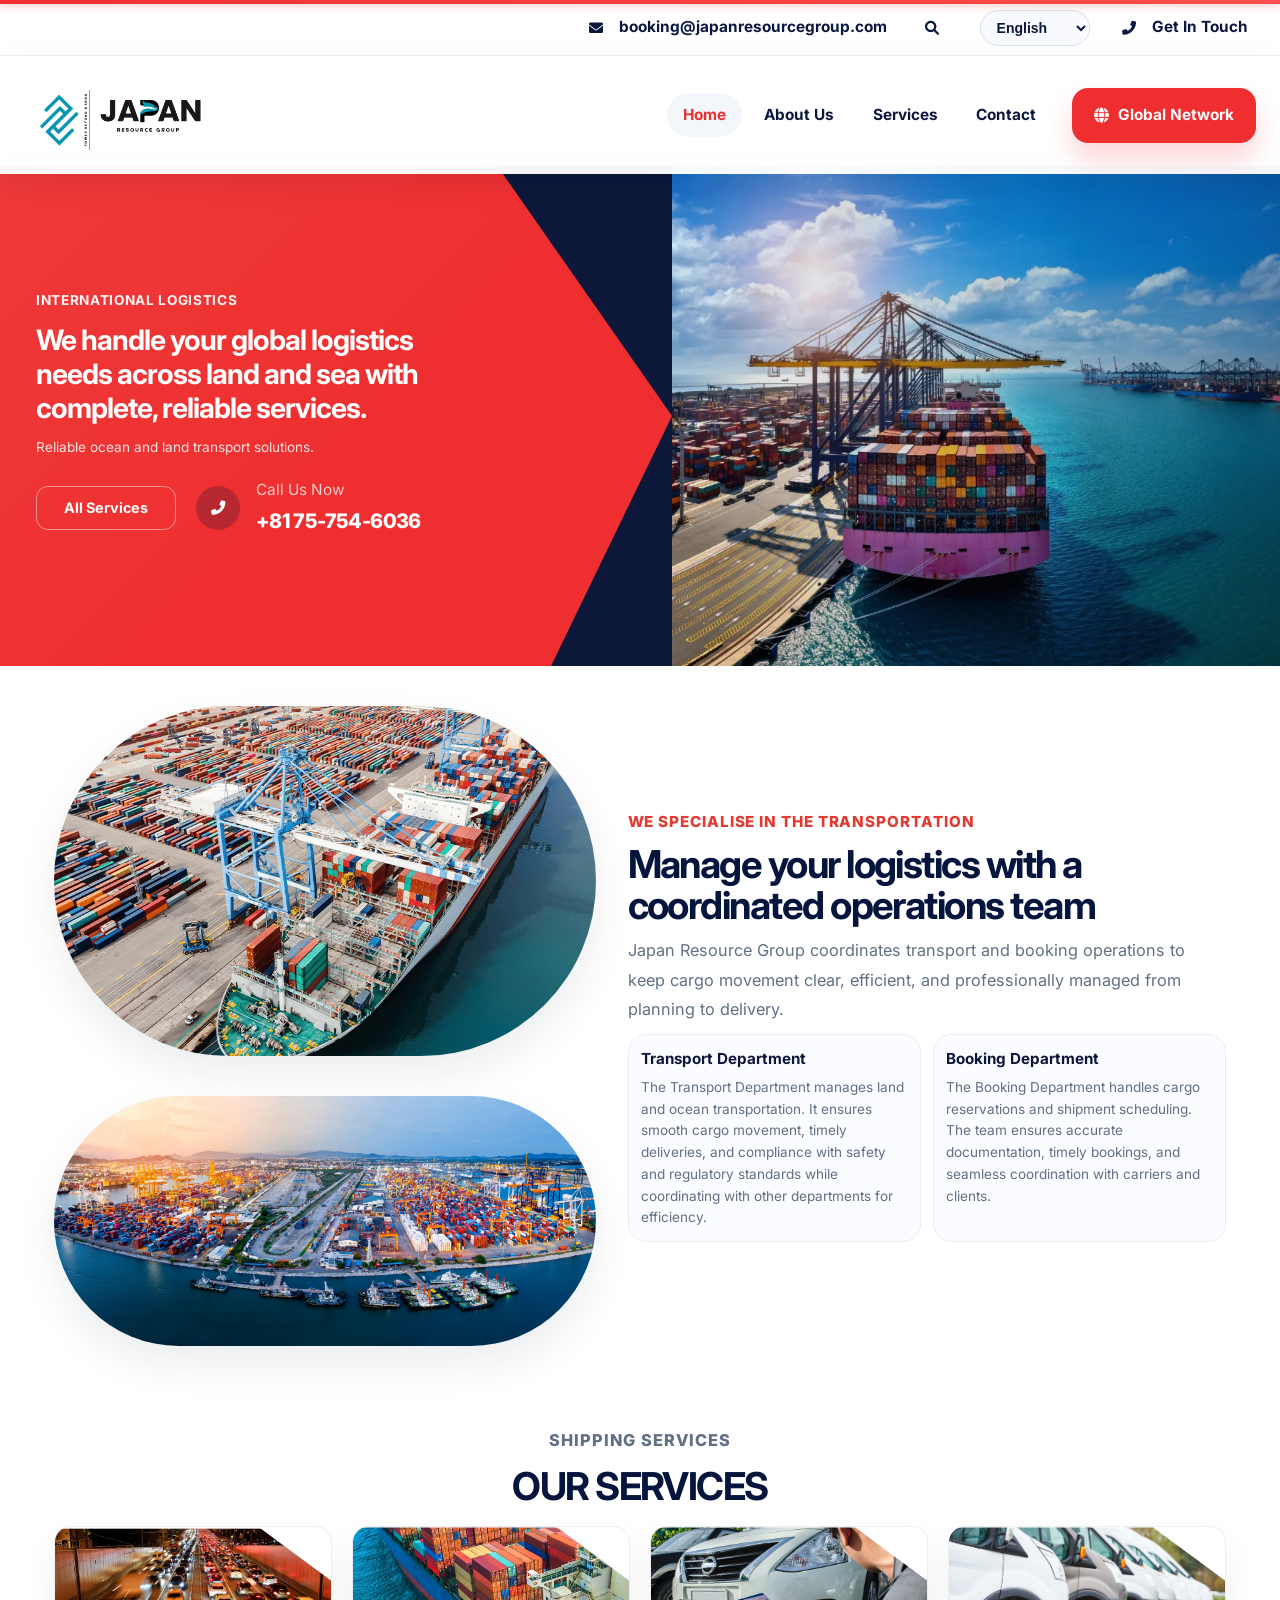
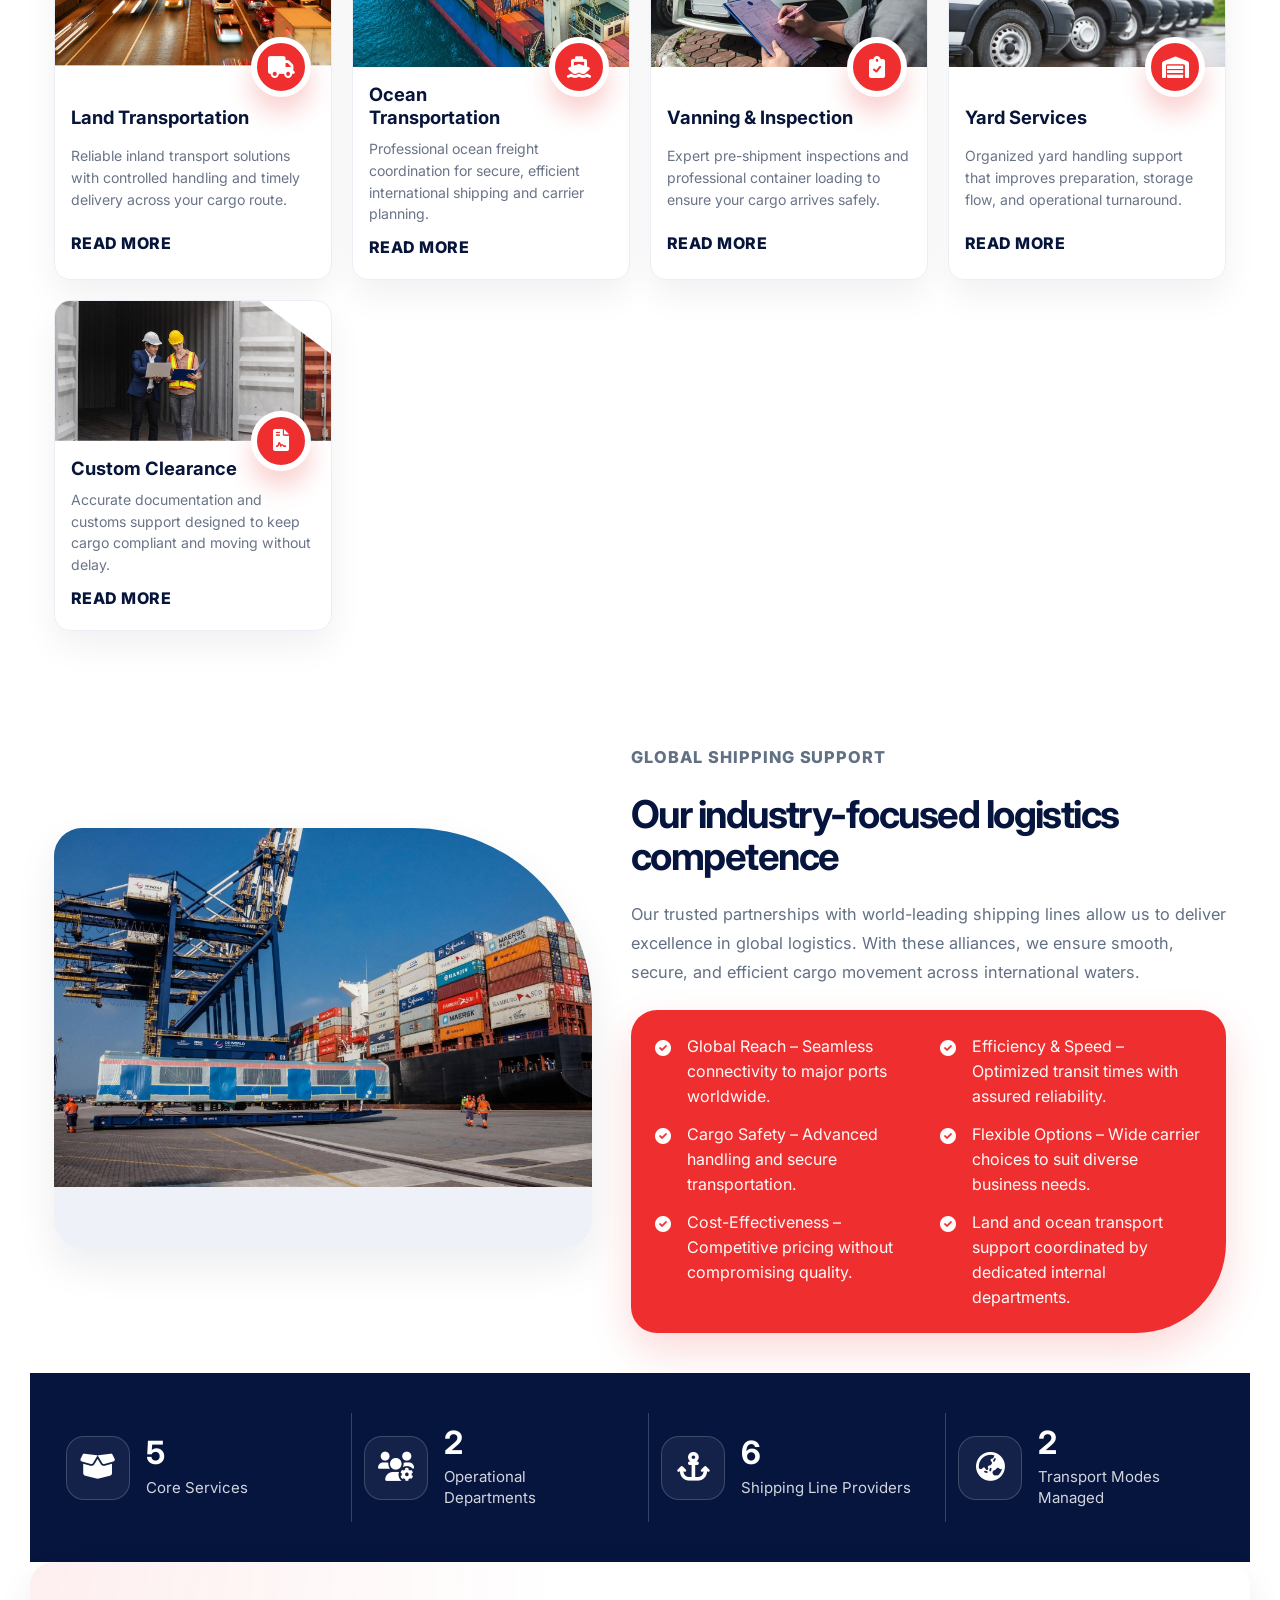
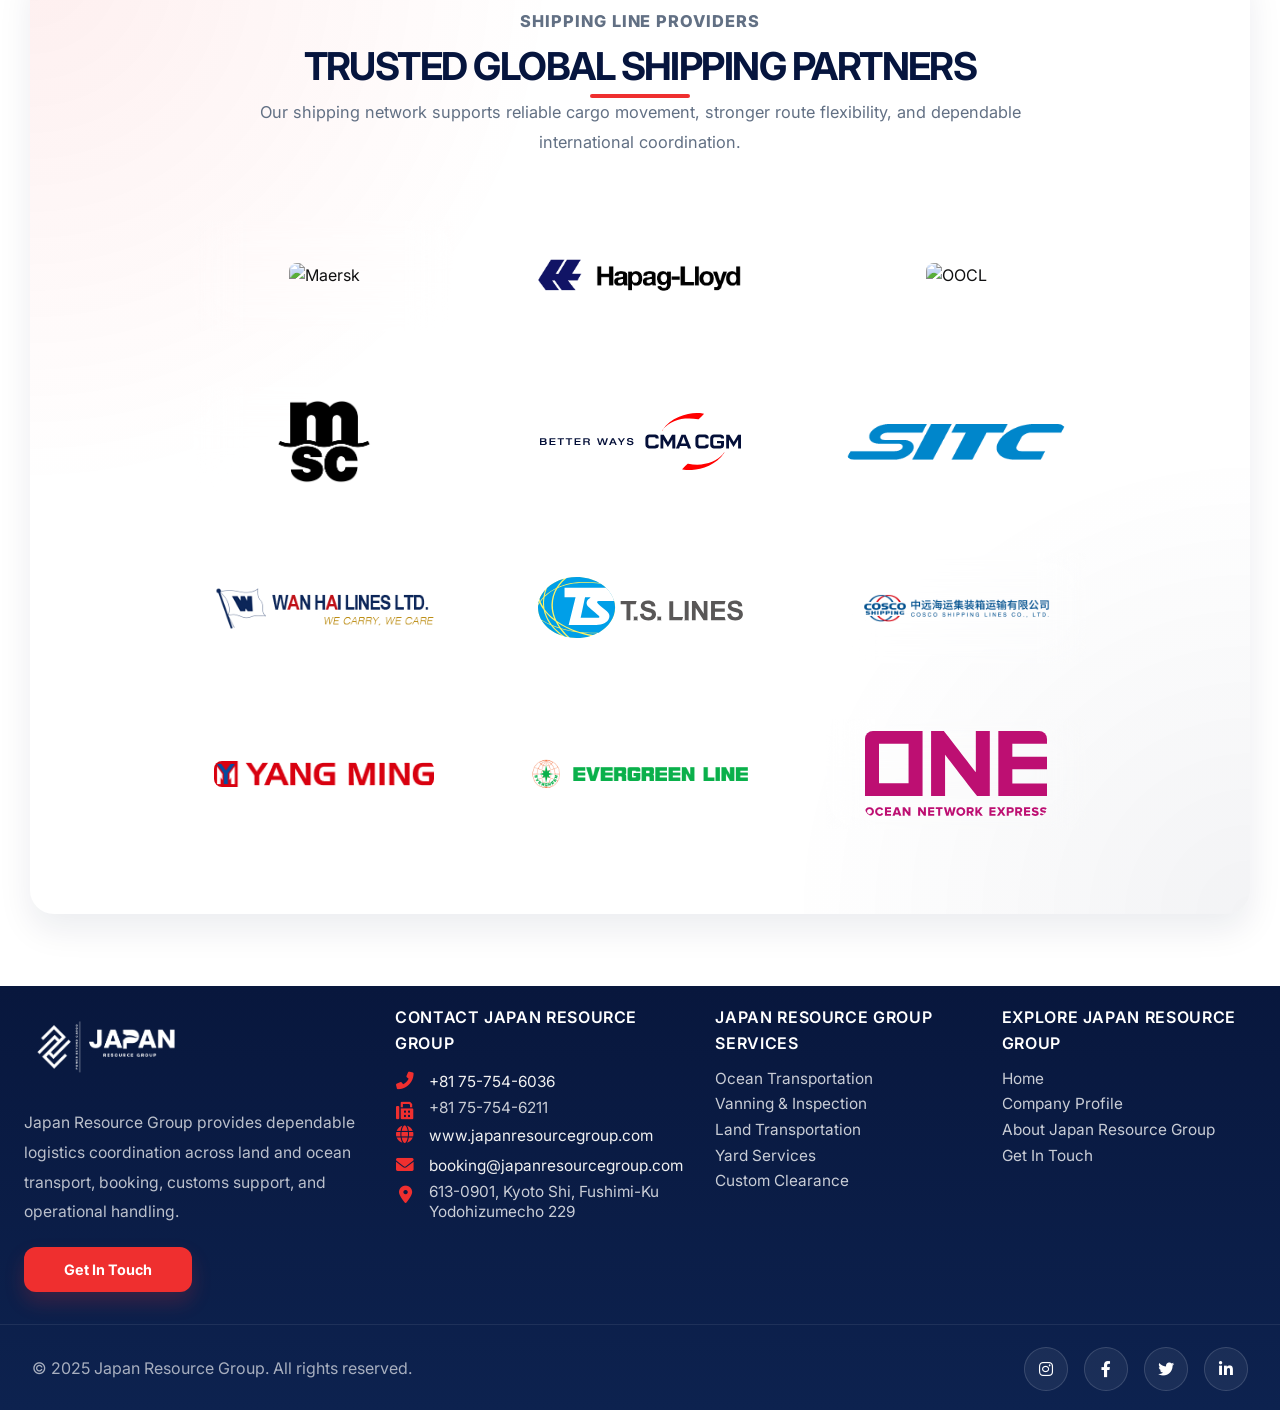
==== commit ad940a11: "new changes" ====
--- a/index.html
+++ b/index.html
@@ -49,7 +49,7 @@
                         <a href="#services" class="dropdown-toggle" data-translate="services">Services <i class="fas fa-chevron-down"></i></a>
                         <ul class="dropdown-menu">
                             <li><a href="ocean_transportation.html">Ocean Transportation</a></li>
-                            <li><a href="supply_chain_management.html">Supply Chain Management</a></li>
+                            <li><a href="vanning_inspection.html">Vanning & Inspection</a></li>
                             <li><a href="land_transportation.html">Land Transportation</a></li>
                             <li><a href="yard_services.html">Yard Services</a></li>
                             <li><a href="custom_clearance.html">Custom Clearance</a></li>
@@ -78,7 +78,7 @@
                     <a href="#services" class="mobile-nav-link mobile-dropdown-toggle">Services <i class="fas fa-chevron-down"></i></a>
                     <ul class="mobile-dropdown-menu">
                         <li><a href="ocean_transportation.html" class="mobile-nav-link">Ocean Transportation</a></li>
-                        <li><a href="supply_chain_management.html" class="mobile-nav-link">Supply Chain Management</a></li>
+                        <li><a href="vanning_inspection.html" class="mobile-nav-link">Vanning & Inspection</a></li>
                         <li><a href="land_transportation.html" class="mobile-nav-link">Land Transportation</a></li>
                         <li><a href="yard_services.html" class="mobile-nav-link">Yard Services</a></li>
                         <li><a href="custom_clearance.html" class="mobile-nav-link">Custom Clearance</a></li>
@@ -122,7 +122,7 @@
             <section id="departments" class="operations-showcase section-reveal">
                 <div class="operations-media fade-in-up">
                     <div class="operations-image operations-image-large">
-                        <img src="images/about/mission1.jpg" alt="Warehouse planning">
+                        <img src="images/port1.png" alt="Warehouse planning">
                     </div>
                     <div class="operations-image operations-image-small">
                         <img src="images/about/mission2.jpg" alt="Logistics handling">
@@ -182,15 +182,15 @@
 
                     <article class="service-feature-card card-reveal stagger-3">
                         <div class="service-feature-image">
-                            <img src="images/supply/banner.webp" alt="Supply chain management">
+                            <img src="images/vanning/inspection_exterior.png" alt="Vanning & Inspection">
                         </div>
                         <div class="service-feature-icon">
-                            <i class="fas fa-shipping-fast"></i>
+                            <i class="fas fa-clipboard-check"></i>
                         </div>
                         <div class="service-feature-content">
-                            <h3><a href="supply_chain_management.html">Supply Chain Management</a></h3>
-                            <p>End-to-end shipment planning that keeps your cargo moving with clarity, visibility, and control.</p>
-                            <a href="supply_chain_management.html" class="service-read-more">Read More</a>
+                            <h3 data-translate="vanning-inspection"><a href="vanning_inspection.html">Vanning & Inspection</a></h3>
+                            <p data-translate="vanning-inspection-desc">Expert pre-shipment inspections and professional container loading to ensure your cargo arrives safely.</p>
+                            <a href="vanning_inspection.html" class="service-read-more" data-translate="read-more">Read More</a>
                         </div>
                     </article>
 
@@ -227,7 +227,7 @@
             <!-- Competence Section -->
             <section class="competence-section section-reveal">
                 <div class="competence-media fade-in-up">
-                    <img src="images/about/mission3.jpg" alt="Warehouse operations">
+                    <img src="images/port2.jpg" alt="Warehouse operations">
                 </div>
                 <div class="competence-content fade-in-up stagger-1">
                     <p class="section-eyebrow">GLOBAL SHIPPING SUPPORT</p>
@@ -294,7 +294,7 @@
                             <img src="https://logos-world.net/wp-content/uploads/2022/09/Maersk-Logo.png" alt="Maersk" class="logo-image">
                         </div>
                         <div class="shipping-logo">
-                            <img src="https://cdn.freebiesupply.com/logos/large/2x/hapag-lloyd-2-logo-png-transparent.png" alt="Hapag-Lloyd" class="logo-image">
+                            <img src="images/partners/hapag.png" alt="Hapag-Lloyd" class="logo-image">
                         </div>
                         <div class="shipping-logo">
                             <img src="https://www.oocl.com/Style%20Library/revamp/Images/OOCL_logo.svg" alt="OOCL" class="logo-image">
@@ -307,6 +307,24 @@
                         </div>
                         <div class="shipping-logo">
                             <img src="images/partners/sitc.png" alt="SITC" class="logo-image">
+                        </div>
+                        <div class="shipping-logo">
+                            <img src="images/partners/ts_lines.png" alt="T.S. Lines" class="logo-image">
+                        </div>
+                        <div class="shipping-logo">
+                            <img src="images/partners/wan_hai.png" alt="Wan Hai" class="logo-image">
+                        </div>
+                        <div class="shipping-logo">
+                            <img src="images/partners/cosco.png" alt="COSCO" class="logo-image">
+                        </div>
+                        <div class="shipping-logo">
+                            <img src="images/partners/yang_ming.png" alt="Yang Ming" class="logo-image">
+                        </div>
+                        <div class="shipping-logo">
+                            <img src="images/partners/evergreen.png" alt="Evergreen" class="logo-image">
+                        </div>
+                        <div class="shipping-logo">
+                            <img src="images/partners/one.svg" alt="Evergreen" class="logo-image">
                         </div>
                     </div>
                 </div>
@@ -329,13 +347,15 @@
                 
                 <div class="contact-info">
                     <div class="contact-item">
-                        <i class="fas fa-phone"></i>
+                        <i class="fas fa-phone-alt"></i>
                         <div class="contact-details">
-                            <a href="https://wa.me/818077048929" target="_blank" class="whatsapp-link" data-translate="footer-phone-1">
-                                <i class="fab fa-whatsapp"></i> +81 80-7704-8929
-                            </a>
-                            <p >+81 75-754-6036</p>
-                            <p> +81 75-754-6211</p>
+                            <a href="tel:+81757546036" data-translate="footer-phone-2" style="text-decoration:none;">+81 75-754-6036</a>
+                        </div>
+                    </div>
+                    <div class="contact-item">
+                        <i class="fas fa-fax"></i>
+                        <div class="contact-details">
+                            <span data-translate="footer-phone-3">+81 75-754-6211</span>
                         </div>
                     </div>
                     <div class="contact-item">
@@ -356,7 +376,7 @@
                 <h4 data-translate="japan-services">JAPAN RESOURCE GROUP SERVICES</h4>
                 <ul>
                     <li><a href="ocean_transportation.html" data-translate="ocean_transportation">Ocean Transportation</a></li>
-                    <li><a href="supply_chain_management.html" data-translate="supply_chain_management">Supply Chain Management</a></li>
+                    <li><a href="vanning_inspection.html" data-translate="vanning_inspection">Vanning & Inspection</a></li>
                     <li><a href="land_transportation.html" data-translate="land_transportation">Land Transportation</a></li>
                     <li><a href="yard_services.html" data-translate="yard_services">Yard Services</a></li>
                     <li><a href="custom_clearance.html" data-translate="custom_clearance">Custom Clearance</a></li>
--- a/styles.css
+++ b/styles.css
@@ -1,38 +1,38 @@
 /* Reset and Base Styles */
 :root {
     /* Primary Colors - Logo Matching */
-    --primary-blue: #0a97b2;
+    --primary-blue: #ef2f2f;
     --primary-red: #ef2f2f;
     --primary-dark: #08173d;
     --primary-light: #f1f1f1;
     
     /* Additional Colors */
     --accent-dark: #022f3c;
-    --accent-medium: #186271;
-    --accent-light: #2d93a5;
+    --accent-medium: #d92828;
+    --accent-light: #ef2f2f;
     --accent-lighter: #2f849b;
     
     /* Text Colors */
     --text-primary: #101011;
     --text-secondary: #2f849b;
     --text-light: #f1f1f1;
-    --text-accent: #186271;
+    --text-accent: #d92828;
     
     /* Background Colors */
     --bg-primary: #f1f1f1;
     --bg-dark: #101011;
     --bg-accent: #022f3c;
-    --bg-medium: #186271;
+    --bg-medium: #d92828;
     
     /* Interactive Colors */
-    --hover-primary: #2d93a5;
+    --hover-primary: #ef2f2f;
     --hover-secondary: #2f849b;
-    --active-color: #0a97b2;
+    --active-color: #ef2f2f;
     
     /* Border Colors */
-    --border-primary: #0a97b2;
-    --border-secondary: #2d93a5;
-    --border-accent: #186271;
+    --border-primary: #ef2f2f;
+    --border-secondary: #ef2f2f;
+    --border-accent: #d92828;
 }
 
 * {
@@ -54,7 +54,7 @@
 
 /* Header Styles */
 .header {
-    background: linear-gradient(135deg, var(--accent-dark), var(--primary-blue), var(--accent-medium));
+    background: linear-gradient(135deg, var(--accent-dark), var(--primary-red), var(--accent-medium));
     color: var(--text-light);
     padding: 1rem 0;
     position: fixed;
@@ -63,7 +63,7 @@
     left: 0;
     right: 0;
     z-index: 1000;
-    box-shadow: 0 4px 25px rgba(2, 47, 60, 0.3);
+    box-shadow: 0 4px 25px rgba(13, 23, 62, 0.3);
     transition: all 0.3s ease;
     backdrop-filter: blur(10px);
 }
@@ -99,21 +99,21 @@
 
 .logo:hover img {
     transform: scale(1.1);
-    filter: drop-shadow(0 8px 16px rgba(10, 151, 178, 0.4)) brightness(1.1);
+    filter: drop-shadow(0 8px 16px rgba(239, 47, 47, 0.4)) brightness(1.1);
     animation: logoGlow 0.6s ease-in-out;
 }
 
 @keyframes logoGlow {
     0% { filter: drop-shadow(0 4px 8px rgba(0, 0, 0, 0.2)); }
-    50% { filter: drop-shadow(0 8px 16px rgba(10, 151, 178, 0.6)) brightness(1.2); }
-    100% { filter: drop-shadow(0 8px 16px rgba(10, 151, 178, 0.4)) brightness(1.1); }
+    50% { filter: drop-shadow(0 8px 16px rgba(239, 47, 47, 0.6)) brightness(1.2); }
+    100% { filter: drop-shadow(0 8px 16px rgba(239, 47, 47, 0.4)) brightness(1.1); }
 }
 
 .logo-icon {
     width: 560px;
     height: 40px;
     /* background: white; */
-    color: #0a97b2;
+    color: #ef2f2f;
     border-radius: 8px;
     display: flex;
     align-items: center;
@@ -144,7 +144,7 @@
 }
 
 .nav-list a:hover {
-    background: rgba(10, 151, 178, 0.05); /* Transitioning this to blue theme */
+    background: rgba(239, 47, 47, 0.05); /* Transitioning this to blue theme */
     color: var(--primary-red);
     transform: translateY(-2px);
 }
@@ -157,7 +157,7 @@
     transform: translateX(-50%);
     width: 0;
     height: 3px;
-    background: linear-gradient(90deg, var(--primary-blue), var(--accent-light));
+    background: linear-gradient(90deg, var(--primary-red), var(--accent-light));
     transition: width 0.3s ease;
     border-radius: 2px;
 }
@@ -192,7 +192,7 @@
     left: 0;
     background: var(--bg-primary);
     min-width: 250px;
-    box-shadow: 0 15px 40px rgba(2, 47, 60, 0.2);
+    box-shadow: 0 15px 40px rgba(13, 23, 62, 0.2);
     border-radius: 12px;
     opacity: 0;
     visibility: hidden;
@@ -227,8 +227,8 @@
 }
 
 .dropdown-menu a:hover {
-    background: linear-gradient(90deg, rgba(10, 151, 178, 0.1), rgba(45, 147, 165, 0.1));
-    color: var(--primary-blue);
+    background: linear-gradient(90deg, rgba(239, 47, 47, 0.1), rgba(217, 40, 40, 0.1));
+    color: var(--primary-red) !important;
     border-left-color: var(--accent-light);
     padding-left: 1.25rem;
     transform: translateX(5px);
@@ -255,7 +255,7 @@
 }
 
 .contact-btn {
-    background: linear-gradient(135deg, var(--primary-blue), var(--accent-light));
+    background: linear-gradient(135deg, var(--primary-red), var(--accent-light));
     color: var(--text-light);
     border: none;
     padding: 0.75rem 1.5rem;
@@ -263,7 +263,7 @@
     font-weight: 600;
     cursor: pointer;
     transition: all 0.3s ease;
-    box-shadow: 0 4px 15px rgba(10, 151, 178, 0.3);
+    box-shadow: 0 4px 15px rgba(239, 47, 47, 0.3);
     position: relative;
     overflow: hidden;
 }
@@ -280,9 +280,9 @@
 }
 
 .contact-btn:hover {
-    background: linear-gradient(135deg, var(--accent-light), var(--primary-blue));
+    background: linear-gradient(135deg, var(--accent-light), var(--primary-red));
     transform: translateY(-3px);
-    box-shadow: 0 8px 25px rgba(10, 151, 178, 0.4);
+    box-shadow: 0 8px 25px rgba(239, 47, 47, 0.4);
 }
 
 .contact-btn:hover::before {
@@ -309,8 +309,8 @@
     top: 100%;
     left: 0;
     right: 0;
-    background: linear-gradient(135deg, var(--accent-dark), var(--primary-blue), var(--accent-medium));
-    box-shadow: 0 4px 25px rgba(2, 47, 60, 0.3);
+    background: linear-gradient(135deg, var(--accent-dark), var(--primary-red), var(--accent-medium));
+    box-shadow: 0 4px 25px rgba(13, 23, 62, 0.3);
     z-index: 999;
     transform: translateY(-100%);
     opacity: 0;
@@ -416,8 +416,8 @@
     
     .dropdown-menu a:hover {
         background: rgba(255, 255, 255, 0.1);
-        color: #2d93a5;
-        border-left-color: #2d93a5;
+        color: #ef2f2f;
+        border-left-color: #ef2f2f;
     }
 }
 
@@ -465,7 +465,7 @@
     left: 0;
     right: 0;
     bottom: 0;
-    background: radial-gradient(circle at 20% 80%, rgba(10, 151, 178, 0.1) 0%, transparent 50%),
+    background: radial-gradient(circle at 20% 80%, rgba(239, 47, 47, 0.1) 0%, transparent 50%),
                 radial-gradient(circle at 80% 20%, rgba(251, 191, 36, 0.1) 0%, transparent 50%);
     animation: float 10s ease-in-out infinite;
 }
@@ -710,7 +710,7 @@
     transform: translateX(-50%);
     width: 100px;
     height: 4px;
-    background: linear-gradient(90deg, var(--primary-blue), var(--accent-light), var(--primary-blue));
+    background: linear-gradient(90deg, var(--primary-red), var(--accent-light), var(--primary-red));
     border-radius: 2px;
     animation: shimmer 2s ease-in-out infinite;
 }
@@ -753,9 +753,9 @@
     background: rgba(255, 255, 255, 0.8);
     padding: 1.5rem;
     border-radius: 10px;
-    box-shadow: 0 3px 15px rgba(2, 47, 60, 0.1);
+    box-shadow: 0 3px 15px rgba(13, 23, 62, 0.1);
     transition: all 0.3s ease;
-    border-left: 4px solid var(--primary-blue);
+    border-left: 4px solid var(--primary-red);
     position: relative;
     overflow: hidden;
 }
@@ -765,7 +765,7 @@
     position: absolute;
     top: 1rem;
     right: 1rem;
-    color: var(--primary-blue);
+    color: var(--primary-red);
     font-weight: bold;
     font-size: 1.2rem;
     opacity: 0.3;
@@ -773,7 +773,7 @@
 
 .benefits-list li:hover {
     transform: translateY(-5px);
-    box-shadow: 0 8px 25px rgba(2, 47, 60, 0.15);
+    box-shadow: 0 8px 25px rgba(13, 23, 62, 0.15);
     border-left-color: var(--accent-light);
 }
 
@@ -798,7 +798,7 @@
     background: rgba(255, 255, 255, 0.1);
     border-radius: 20px;
     padding: 2rem 1rem;
-    box-shadow: 0 8px 30px rgba(10, 151, 178, 0.15);
+    box-shadow: 0 8px 30px rgba(239, 47, 47, 0.15);
     transition: none;
     border: 2px solid var(--border-secondary);
     position: relative;
@@ -819,7 +819,7 @@
     left: -100%;
     width: 100%;
     height: 100%;
-    background: linear-gradient(90deg, transparent, rgba(10, 151, 178, 0.1), transparent);
+    background: linear-gradient(90deg, transparent, rgba(239, 47, 47, 0.1), transparent);
     /* disable moving highlight overlay */
     transition: none;
 }
@@ -830,7 +830,7 @@
 /* disable hover transform/effects */
 .shipping-logo:hover {
     transform: none;
-    box-shadow: 0 8px 30px rgba(10, 151, 178, 0.15);
+    box-shadow: 0 8px 30px rgba(239, 47, 47, 0.15);
     border-color: var(--border-secondary);
     background: rgba(255, 255, 255, 0.1);
 }
@@ -873,17 +873,17 @@
 .shipping-logo:hover .logo-image { filter: grayscale(0.1) brightness(1.1) contrast(1.1); transform: none; box-shadow: none; }
 
 /* disable text hover effects */
-.shipping-logo:hover .logo-text { color: var(--primary-blue); text-shadow: 0 2px 4px rgba(10, 151, 178, 0.2); transform: none; }
+.shipping-logo:hover .logo-text { color: var(--primary-red); text-shadow: 0 2px 4px rgba(239, 47, 47, 0.2); transform: none; }
 
 .logo-text {
     font-size: 0.9rem;
     font-weight: 700;
-    color: var(--primary-blue);
+    color: var(--primary-red);
     text-align: center;
     line-height: 1.2;
     text-transform: uppercase;
     letter-spacing: 1.5px;
-    text-shadow: 0 2px 4px rgba(10, 151, 178, 0.2);
+    text-shadow: 0 2px 4px rgba(239, 47, 47, 0.2);
     transition: none;
 }
 
@@ -1040,7 +1040,7 @@
     font-size: 1.1rem;
     font-weight: 600;
     margin-bottom: 1rem;
-    color: #2d93a5;
+    color: #ef2f2f;
 }
 
 .contact-details p {
@@ -1053,7 +1053,7 @@
 
 .contact-details i {
     width: 16px;
-    color: #2d93a5;
+    color: #ef2f2f;
 }
 
 .services-list,
@@ -1075,11 +1075,11 @@
 }
 
 .explore-list a:hover {
-    color: #2d93a5;
+    color: var(--primary-red);
 }
 
 .hero-banner {
-    background: linear-gradient(135deg, var(--accent-dark), var(--primary-blue), var(--accent-medium)),
+    background: linear-gradient(135deg, var(--accent-dark), var(--primary-red), var(--accent-medium)),
                 url('/images/logo.png');
     background-size: cover;
     background-position: center;
@@ -1104,7 +1104,7 @@
     left: 0;
     right: 0;
     bottom: 0;
-    background: linear-gradient(45deg, rgba(2, 47, 60, 0.7), rgba(10, 151, 178, 0.7), rgba(24, 98, 113, 0.7));
+    background: linear-gradient(45deg, rgba(13, 23, 62, 0.7), rgba(239, 47, 47, 0.7), rgba(24, 98, 113, 0.7));
     animation: gradientShift 8s ease-in-out infinite;
 }
 
@@ -1313,7 +1313,7 @@
 }
 
 .cta-button {
-    background: linear-gradient(45deg, var(--primary-blue), var(--accent-light));
+    background: linear-gradient(45deg, var(--primary-red), var(--accent-light));
     color: var(--text-light);
     border: none;
     padding: 1rem 2rem;
@@ -1324,7 +1324,7 @@
     transition: all 0.3s ease;
     text-transform: uppercase;
     letter-spacing: 1px;
-    box-shadow: 0 4px 15px rgba(10, 151, 178, 0.3);
+    box-shadow: 0 4px 15px rgba(239, 47, 47, 0.3);
     margin-top: 2rem;
     position: relative;
     overflow: hidden;
@@ -1343,8 +1343,8 @@
 
 .cta-button:hover {
     transform: translateY(-3px);
-    box-shadow: 0 8px 25px rgba(10, 151, 178, 0.4);
-    background: linear-gradient(45deg, var(--accent-light), var(--primary-blue));
+    box-shadow: 0 8px 25px rgba(239, 47, 47, 0.4);
+    background: linear-gradient(45deg, var(--accent-light), var(--primary-red));
 }
 
 .cta-button:hover::before {
@@ -1364,8 +1364,8 @@
 }
 
 .nav-btn {
-    background: rgba(10, 151, 178, 0.2);
-    border: 2px solid var(--primary-blue);
+    background: rgba(239, 47, 47, 0.2);
+    border: 2px solid var(--primary-red);
     color: var(--text-light);
     width: 50px;
     height: 50px;
@@ -1382,10 +1382,10 @@
 }
 
 .nav-btn:hover {
-    background: var(--primary-blue);
+    background: var(--primary-red);
     border-color: var(--accent-light);
     transform: scale(1.1);
-    box-shadow: 0 5px 15px rgba(10, 151, 178, 0.4);
+    box-shadow: 0 5px 15px rgba(239, 47, 47, 0.4);
 }
 
 /* Slider Dots */
@@ -1412,7 +1412,7 @@
 .dot.active,
 .dot:hover {
     background: var(--accent-light);
-    border-color: var(--primary-blue);
+    border-color: var(--primary-red);
     transform: scale(1.2);
     box-shadow: 0 0 10px rgba(45, 147, 165, 0.5);
 }
@@ -1420,7 +1420,7 @@
 /* Services Section */
 .services-section {
     /* padding: 4rem 2rem; */
-    background: linear-gradient(135deg, var(--primary-blue), var(--accent-medium)),
+    background: linear-gradient(135deg, var(--primary-red), var(--accent-medium)),
                 url('https://images.unsplash.com/photo-1586528116311-ad8dd3c8310d?ixlib=rb-4.0.3&ixid=M3wxMjA3fDB8MHxwaG90by1wYWdlfHx8fGVufDB8fHx8fA%3D%3D&auto=format&fit=crop&w=2070&q=80');
     background-size: cover;
     background-position: center;
@@ -1437,7 +1437,7 @@
     left: 0;
     right: 0;
     bottom: 0;
-    background: linear-gradient(45deg, rgba(2, 47, 60, 0.7), rgba(10, 151, 178, 0.7), rgba(24, 98, 113, 0.7));
+    background: linear-gradient(45deg, rgba(13, 23, 62, 0.7), rgba(239, 47, 47, 0.7), rgba(24, 98, 113, 0.7));
     animation: gradientShift 8s ease-in-out infinite;
     z-index: 1;
 }
@@ -1473,7 +1473,7 @@
     transition: color 0.3s ease;
 }
 .services-grid h3 a:hover {
-    color: var(--accent-dark);
+    color: var(--primary-red);
 }
 
 .service-card {
@@ -1485,7 +1485,7 @@
     min-height: 300px;
     border-radius: 15px;
     text-align: center;
-    box-shadow: 0 10px 30px rgba(2, 47, 60, 0.2);
+    box-shadow: 0 10px 30px rgba(13, 23, 62, 0.2);
     transition: all 0.3s ease;
     border: 2px solid var(--border-secondary);
     position: relative;
@@ -1539,8 +1539,8 @@
 
 .service-card:hover {
     transform: translateY(-10px);
-    box-shadow: 0 20px 40px rgba(2, 47, 60, 0.3);
-    border-color: var(--primary-blue);
+    box-shadow: 0 20px 40px rgba(13, 23, 62, 0.3);
+    border-color: var(--primary-red);
     opacity: 1;
     /* background: rgba(255, 255, 255, 0.98); */
 }
@@ -1550,14 +1550,14 @@
 .service-icon {
     width: 80px;
     height: 80px;
-    color: var(--primary-blue);
+    color: var(--primary-red);
     border-radius: 50%;
     display: flex;
     align-items: center;
     justify-content: center;
     margin: 0 auto 1.5rem;
     font-size: 2rem;
-    background: linear-gradient(135deg, rgba(10, 151, 178, 0.1), rgba(45, 147, 165, 0.1));
+    background: linear-gradient(135deg, rgba(239, 47, 47, 0.1), rgba(45, 147, 165, 0.1));
     border: 2px solid var(--border-secondary);
     transition: all 0.3s ease;
 }
@@ -1571,7 +1571,7 @@
     font-size: 1.2rem;
     display: none;
     font-weight: 600;
-    color: var(--primary-blue);
+    color: var(--primary-red);
     text-shadow: none;
     background: none;
     padding: 0.5rem;
@@ -1583,11 +1583,11 @@
 /* Departments Section */
 .departments-section {
     /* padding: 4rem 2rem; */
-    background: linear-gradient(135deg, var(--primary-blue), var(--accent-medium));
+    background: linear-gradient(135deg, var(--primary-red), var(--accent-medium));
     color: var(--text-light);
     margin-bottom: 10px;
     border-radius: 15px 15px;
-    box-shadow: 0 10px 30px rgba(2, 47, 60, 0.2);
+    box-shadow: 0 10px 30px rgba(13, 23, 62, 0.2);
 }
 
 .departments-section h2 {
@@ -1608,7 +1608,7 @@
     background: linear-gradient(135deg, var(--accent-medium), var(--accent-light));
     border-radius: 15px;
     overflow: hidden;
-    box-shadow: 0 15px 40px rgba(2, 47, 60, 0.3);
+    box-shadow: 0 15px 40px rgba(13, 23, 62, 0.3);
 }
 
 .department-column {
@@ -1683,7 +1683,7 @@
 
 /* Footer */
 .footer {
-    background: linear-gradient(135deg, var(--accent-dark), var(--primary-blue), var(--accent-medium));
+    background: linear-gradient(135deg, var(--accent-dark), var(--primary-red), var(--accent-medium));
     color: var(--text-light);
     padding: 3rem 0 1rem;
     position: relative;
@@ -1750,8 +1750,8 @@
 }
 
 .footer-section:first-child img:hover {
-    transform: scale(1.05);
-    filter: drop-shadow(0 8px 20px rgba(10, 151, 178, 0.5)) brightness(1.1);
+    filter: drop-shadow(0 8px 20px rgba(239, 47, 47, 0.5)) brightness(1.1);
+    transform: scale(1.05) rotate(2deg);
 }
 
 @keyframes footerLogoFloat {
@@ -1784,15 +1784,15 @@
 
 .footer-section h4:hover {
     transform: translateX(10px);
-    text-shadow: 0 0 20px rgba(45, 147, 165, 0.6);
+    text-shadow: 0 0 20px rgba(239, 47, 47, 0.6);
 }
 
 @keyframes footerHeadingGlow {
     from {
-        text-shadow: 0 0 5px rgba(45, 147, 165, 0.3);
+        text-shadow: 0 0 5px rgba(239, 47, 47, 0.3);
     }
     to {
-        text-shadow: 0 0 15px rgba(45, 147, 165, 0.6);
+        text-shadow: 0 0 15px rgba(239, 47, 47, 0.6);
     }
 }
 
@@ -1818,8 +1818,8 @@
 
 .footer-section li:hover {
     transform: translateX(10px);
-    color: var(--accent-light);
-    text-shadow: 0 0 10px rgba(45, 147, 165, 0.4);
+    color: var(--primary-red);
+    text-shadow: 0 0 10px rgba(239, 47, 47, 0.4);
 }
 
 @keyframes footerListItemSlide {
@@ -1844,14 +1844,14 @@
     left: 0;
     width: 0;
     height: 2px;
-    background: linear-gradient(90deg, var(--primary-blue), var(--accent-light));
+    background: var(--primary-red);
     transition: width 0.3s ease;
 }
 
 .footer-section a:hover {
-    color: var(--accent-dark);
+    color: var(--primary-red) !important;
     transform: translateY(-2px);
-    text-shadow: 0 2px 8px rgba(45, 147, 165, 0.4);
+    text-shadow: 0 2px 8px rgba(239, 47, 47, 0.4) !important;
 }
 
 .footer-section a:hover::before {
@@ -1926,7 +1926,7 @@
 }
 
 .contact-item i {
-    color: var(--accent-light);
+    color: var(--primary-red);
     font-size: 1.1rem;
     margin-top: 0.2rem;
     min-width: 20px;
@@ -1949,11 +1949,11 @@
 @keyframes contactIconPulse {
     0%, 100% {
         transform: scale(1);
-        text-shadow: 0 0 5px rgba(45, 147, 165, 0.3);
+        text-shadow: 0 0 5px rgba(239, 47, 47, 0.3);
     }
     50% {
         transform: scale(1.1);
-        text-shadow: 0 0 15px rgba(45, 147, 165, 0.6);
+        text-shadow: 0 0 15px rgba(239, 47, 47, 0.6);
     }
 }
 
@@ -1973,9 +1973,9 @@
 }
 
 .contact-details a:hover {
-    color: var(--accent-light);
+    color: var(--primary-red);
     transform: translateX(5px);
-    text-shadow: 0 0 8px rgba(45, 147, 165, 0.4);
+    text-shadow: 0 0 8px rgba(239, 47, 47, 0.4);
 }
 
 .contact-item a {
@@ -1988,9 +1988,9 @@
 }
 
 .contact-item a:hover {
-    color: var(--accent-light);
+    color: var(--primary-red);
     transform: translateX(5px);
-    text-shadow: 0 0 8px rgba(45, 147, 165, 0.4);
+    text-shadow: 0 0 8px rgba(239, 47, 47, 0.4);
 }
 
 .contact-item span {
@@ -2064,9 +2064,9 @@
 
 .social-links a:hover {
     transform: translateY(-5px) scale(1.1);
-    background: linear-gradient(135deg, var(--primary-blue), var(--accent-light));
-    box-shadow: 0 10px 25px rgba(10, 151, 178, 0.4);
-    border-color: var(--primary-blue);
+    background: linear-gradient(135deg, var(--primary-red), #d92828);
+    box-shadow: 0 10px 25px rgba(239, 47, 47, 0.4);
+    border-color: var(--primary-red);
 }
 
 .social-links a:hover::before {
@@ -2201,8 +2201,8 @@
         top: 100%;
         left: 0;
         right: 0;
-        background: linear-gradient(135deg, var(--accent-dark), var(--primary-blue), var(--accent-medium));
-        box-shadow: 0 4px 25px rgba(2, 47, 60, 0.3);
+        background: linear-gradient(135deg, var(--accent-dark), var(--primary-red), var(--accent-medium));
+        box-shadow: 0 4px 25px rgba(13, 23, 62, 0.3);
         z-index: 999;
         transform: translateY(-100%);
         opacity: 0;
@@ -2914,9 +2914,9 @@
 /* Enhanced Hover Effects */
 .service-card:hover {
     transform: translateY(-15px) scale(1.05) rotate(2deg) !important;
-    box-shadow: 0 25px 50px rgba(2, 47, 60, 0.4) !important;
+    box-shadow: 0 25px 50px rgba(13, 23, 62, 0.4) !important;
     filter: brightness(1.1) !important;
-    border-color: var(--primary-blue) !important;
+    border-color: var(--primary-red) !important;
 }
 
 .department-column:hover {
@@ -2956,11 +2956,11 @@
 
 @keyframes glow {
     0%, 100% { 
-        box-shadow: 0 0 5px rgba(10, 151, 178, 0.5);
+        box-shadow: 0 0 5px rgba(239, 47, 47, 0.5);
         filter: hue-rotate(0deg);
     }
     50% { 
-        box-shadow: 0 0 25px rgba(10, 151, 178, 0.9);
+        box-shadow: 0 0 25px rgba(239, 47, 47, 0.9);
         filter: hue-rotate(30deg);
     }
 }
@@ -3050,7 +3050,7 @@
 /* Apply continuous animations */
 .department-icon {
     animation: spiral 4s ease-in-out infinite;
-    background: linear-gradient(135deg, var(--primary-blue), var(--accent-light));
+    background: linear-gradient(135deg, var(--primary-red), var(--accent-light));
     color: var(--text-light);
 }
 
@@ -3128,7 +3128,7 @@
 
 .professional-hover:hover {
     transform: translateY(-8px) scale(1.02);
-    box-shadow: 0 20px 40px rgba(2, 47, 60, 0.2);
+    box-shadow: 0 20px 40px rgba(13, 23, 62, 0.2);
     filter: brightness(1.05);
 }
 
@@ -3288,7 +3288,7 @@
     right: 30px;
     width: 50px;
     height: 50px;
-    background: linear-gradient(135deg, #0a97b2, #2d93a5);
+    background: linear-gradient(135deg, #ef2f2f, #ef2f2f);
     color: #f1f1f1;
     border: none;
     border-radius: 50%;
@@ -3297,7 +3297,7 @@
     align-items: center;
     justify-content: center;
     font-size: 1.2rem;
-    box-shadow: 0 4px 15px rgba(10, 151, 178, 0.3);
+    box-shadow: 0 4px 15px rgba(239, 47, 47, 0.3);
     transition: all 0.3s ease;
     opacity: 0;
     visibility: hidden;
@@ -3323,9 +3323,9 @@
 }
 
 .scroll-to-top:hover {
-    background: linear-gradient(135deg, #2d93a5, #0a97b2);
+    background: linear-gradient(135deg, var(--primary-red), #d12727);
     transform: translateY(-3px) scale(1.1);
-    box-shadow: 0 8px 25px rgba(10, 151, 178, 0.4);
+    box-shadow: 0 8px 25px rgba(239, 47, 47, 0.4);
 }
 
 .scroll-to-top:active {
@@ -3384,7 +3384,7 @@
 
 .hover-glow:hover {
     transform: translateY(-8px) scale(1.02);
-    box-shadow: 0 20px 40px rgba(10, 151, 178, 0.3), 0 0 30px rgba(10, 151, 178, 0.2);
+    box-shadow: 0 20px 40px rgba(239, 47, 47, 0.3), 0 0 30px rgba(239, 47, 47, 0.2);
     filter: brightness(1.1) saturate(1.2);
 }
 
@@ -3624,14 +3624,14 @@
     left: 0;
     width: 0;
     height: 2px;
-    background: linear-gradient(90deg, var(--primary-blue), var(--accent-light));
+    background: linear-gradient(90deg, var(--primary-red), #d92828);
     transition: width 0.4s cubic-bezier(0.25, 0.46, 0.45, 0.94);
 }
 
 .link-animate:hover {
     transform: translateY(-2px);
-    color: var(--primary-blue);
-    text-shadow: 0 2px 8px rgba(10, 151, 178, 0.3);
+    color: var(--primary-red);
+    text-shadow: 0 2px 8px rgba(239, 47, 47, 0.3);
 }
 
 .link-animate:hover::after {
@@ -3647,7 +3647,7 @@
 .icon-animate:hover {
     transform: translateY(-5px) scale(1.2) rotate(10deg);
     filter: brightness(1.2) saturate(1.3);
-    color: var(--primary-blue);
+    color: var(--primary-red);
 }
 
 /* ===========================================
@@ -3780,20 +3780,20 @@
     left: 0;
     width: 100%;
     height: 4px;
-    background: linear-gradient(90deg, var(--primary-blue), var(--accent-light), var(--primary-blue));
+    background: linear-gradient(90deg, var(--primary-red), #ff4d4d, var(--primary-red));
     background-size: 200% 100%;
     transform-origin: left;
     z-index: 9999;
     animation: progressGlow 3s ease-in-out infinite, progressGradient 2s linear infinite;
-    box-shadow: 0 0 10px rgba(10, 151, 178, 0.5);
+    box-shadow: 0 0 10px rgba(239, 47, 47, 0.5);
 }
 
 @keyframes progressGlow {
     0%, 100% { 
-        box-shadow: 0 0 5px rgba(10, 151, 178, 0.5);
+        box-shadow: 0 0 5px rgba(239, 47, 47, 0.5);
     }
     50% { 
-        box-shadow: 0 0 20px rgba(10, 151, 178, 0.8), 0 0 40px rgba(10, 151, 178, 0.3);
+        box-shadow: 0 0 20px rgba(239, 47, 47, 0.8), 0 0 40px rgba(239, 47, 47, 0.3);
     }
 }
 
@@ -3852,7 +3852,7 @@
         transform: scale(1);
     }
     100% { 
-        text-shadow: 0 0 20px rgba(255, 255, 255, 0.8), 0 0 30px rgba(10, 151, 178, 0.6);
+        text-shadow: 0 0 20px rgba(255, 255, 255, 0.8), 0 0 30px rgba(239, 47, 47, 0.6);
         transform: scale(1.05);
     }
 }
@@ -3934,14 +3934,14 @@
     left: 0;
     width: 60px;
     height: 3px;
-    background: linear-gradient(90deg, var(--primary-blue), var(--accent-light));
+    background: linear-gradient(90deg, var(--primary-red), var(--accent-light));
     border-radius: 2px;
 }
 
 .company-section h3 {
     font-size: 1.5rem;
     font-weight: 600;
-    color: var(--primary-blue);
+    color: var(--primary-red);
     margin-bottom: 1rem;
     text-transform: uppercase;
     letter-spacing: 0.5px;
@@ -3957,13 +3957,13 @@
 .highlight-text {
     font-size: 1.2rem;
     font-weight: 600;
-    color: var(--primary-blue);
+    color: var(--primary-red);
     text-align: center;
     font-style: italic;
     margin: 2rem 0;
     padding: 1.5rem;
-    background: linear-gradient(135deg, rgba(10, 151, 178, 0.1), rgba(45, 147, 165, 0.1));
-    border-left: 4px solid var(--primary-blue);
+    background: linear-gradient(135deg, rgba(239, 47, 47, 0.1), rgba(45, 147, 165, 0.1));
+    border-left: 4px solid var(--primary-red);
     border-radius: 8px;
     position: relative;
 }
@@ -3971,7 +3971,7 @@
 .highlight-text::before {
     content: '"';
     font-size: 3rem;
-    color: var(--primary-blue);
+    color: var(--primary-red);
     position: absolute;
     top: -10px;
     left: 20px;
@@ -3981,7 +3981,7 @@
 .highlight-text::after {
     content: '"';
     font-size: 3rem;
-    color: var(--primary-blue);
+    color: var(--primary-red);
     position: absolute;
     bottom: -20px;
     right: 20px;
@@ -4015,7 +4015,7 @@
     position: absolute;
     left: 0;
     top: 0.8rem;
-    color: var(--primary-blue);
+    color: var(--primary-red);
     font-weight: bold;
     font-size: 1.1rem;
 }
@@ -4023,7 +4023,7 @@
 .services-list li:hover,
 .values-list li:hover,
 .why-choose-list li:hover {
-    background: rgba(10, 151, 178, 0.05);
+    background: rgba(239, 47, 47, 0.05);
     padding-left: 2.5rem;
     transform: translateX(5px);
 }
@@ -4044,12 +4044,12 @@
     margin: 1.5rem 0;
     text-transform: uppercase;
     letter-spacing: 0.5px;
-    box-shadow: 0 4px 15px rgba(10, 151, 178, 0.3);
+    box-shadow: 0 4px 15px rgba(239, 47, 47, 0.3);
 }
 
 .download-btn:hover {
     transform: translateY(-3px);
-    box-shadow: 0 8px 25px rgba(10, 151, 178, 0.4);
+    box-shadow: 0 8px 25px rgba(239, 47, 47, 0.4);
     background: linear-gradient(45deg, var(--primary-red));
 }
 
@@ -4081,7 +4081,7 @@
     transform: translateX(-50%);
     width: 80px;
     height: 4px;
-    background: linear-gradient(90deg, var(--primary-red), var(--primary-blue));
+    background: linear-gradient(90deg, var(--primary-red), #d92828);
     border-radius: 2px;
 }
 
@@ -4099,7 +4099,7 @@
     border-radius: 20px;
     box-shadow: 0 15px 40px rgba(0, 0, 0, 0.08);
     transition: all 0.4s cubic-bezier(0.175, 0.885, 0.32, 1.275);
-    border: 1px solid rgba(10, 151, 178, 0.1);
+    border: 1px solid rgba(239, 47, 47, 0.1);
     text-align: center;
     position: relative;
     overflow: hidden;
@@ -4112,12 +4112,12 @@
     left: 0;
     width: 100%;
     height: 5px;
-    background: linear-gradient(90deg, var(--primary-red), var(--primary-blue));
+    background: linear-gradient(90deg, var(--primary-red), #d92828);
 }
 
 .purpose-card:hover {
     transform: translateY(-15px);
-    box-shadow: 0 25px 50px rgba(10, 151, 178, 0.15);
+    box-shadow: 0 25px 50px rgba(239, 47, 47, 0.15);
 }
 
 .purpose-icon {
@@ -4356,7 +4356,7 @@
     left: 0;
     width: 100%;
     height: 2px;
-    background: #2d93a5;
+    background: #ef2f2f;
 }
 
 /* Mission and Images Section */
@@ -4460,7 +4460,7 @@
     content: '•';
     position: absolute;
     left: 0;
-    color: #0a97b2;
+    color: #ef2f2f;
     font-weight: bold;
     font-size: 1.2rem;
 }
@@ -4488,13 +4488,13 @@
     content: '•';
     position: absolute;
     left: 0;
-    color: #0a97b2;
+    color: #ef2f2f;
     font-weight: bold;
     font-size: 1.2rem;
 }
 
 .assurance-list li strong {
-    color: #0a97b2;
+    color: #ef2f2f;
     font-weight: 600;
 }
 
@@ -4507,7 +4507,7 @@
     display: flex;
     align-items: center;
     justify-content: center;
-    box-shadow: 0 8px 25px rgba(10, 151, 178, 0.3);
+    box-shadow: 0 8px 25px rgba(239, 47, 47, 0.3);
     transition: transform 0.3s ease;
     margin-bottom: 1.5rem;
 }
@@ -4563,8 +4563,8 @@
 }
 
 /* Keep banners and important elements visible by default */
-.hero-banner, .ocean-banner, .about-banner,
-.hero-banner *, .ocean-banner *, .about-banner * {
+.hero-banner,
+.hero-banner * {
     opacity: 1 !important;
     transform: translateY(0) translateX(0) scale(1) !important;
 }
@@ -4687,12 +4687,12 @@
 }
 
 /* Banner elements should be visible immediately */
-.hero-banner, .ocean-banner, .about-banner {
+.hero-banner {
     opacity: 1 !important;
     transform: translateY(0) translateX(0) scale(1) !important;
 }
 
-.hero-banner .text-reveal, .ocean-banner .text-reveal, .about-banner .text-reveal {
+.hero-banner .text-reveal {
     /* opacity: 1 !important; */
     transform: translateY(0) !important;
 }
@@ -4736,7 +4736,7 @@
 
 .service-card:hover, .department-column:hover, .personnel-item:hover {
     transform: translateY(-5px) scale(1.02);
-    box-shadow: 0 10px 30px rgba(2, 47, 60, 0.2);
+    box-shadow: 0 10px 30px rgba(13, 23, 62, 0.2);
 }
 
 /* Enhanced text reveal animation */
@@ -4813,13 +4813,13 @@
 
 .form-input-hover:focus {
     transform: scale(1.02);
-    box-shadow: 0 0 0 3px rgba(2, 47, 60, 0.1);
+    box-shadow: 0 0 0 3px rgba(13, 23, 62, 0.1);
     border-color: var(--primary-color);
 }
 
 .form-input-hover:hover {
     transform: translateY(-2px);
-    box-shadow: 0 4px 12px rgba(2, 47, 60, 0.15);
+    box-shadow: 0 4px 12px rgba(13, 23, 62, 0.15);
 }
 
 /* Enhanced hover effects */
@@ -4829,7 +4829,7 @@
 
 .hover-lift:hover {
     transform: translateY(-5px) scale(1.02);
-    box-shadow: 0 10px 30px rgba(2, 47, 60, 0.2);
+    box-shadow: 0 10px 30px rgba(13, 23, 62, 0.2);
 }
 
 .hover-glow {
@@ -4837,7 +4837,7 @@
 }
 
 .hover-glow:hover {
-    box-shadow: 0 0 20px rgba(2, 47, 60, 0.3);
+    box-shadow: 0 0 20px rgba(13, 23, 62, 0.3);
     transform: scale(1.01);
 }
 
@@ -4875,7 +4875,7 @@
 
 .btn-primary:hover, .submit-btn:hover {
     transform: translateY(-2px) scale(1.02);
-    box-shadow: 0 8px 25px rgba(2, 47, 60, 0.3);
+    box-shadow: 0 8px 25px rgba(13, 23, 62, 0.3);
 }
 
 .btn-primary:active, .submit-btn:active {
@@ -5048,7 +5048,7 @@
 .land-transport-text h2 {
     font-size: 2.5rem;
     font-weight: 700;
-    color: #0a97b2;
+    color: #ef2f2f;
     margin-bottom: 1.5rem;
     line-height: 1.2;
 }
@@ -5093,7 +5093,7 @@
 .more-services-section h2 {
     font-size: 2.2rem;
     font-weight: 700;
-    color: #0a97b2;
+    color: #ef2f2f;
     margin-bottom: 1rem;
 }
 
@@ -5120,7 +5120,7 @@
 .services-header h2 {
     font-size: 2.2rem;
     font-weight: 700;
-    color: #0a97b2;
+    color: #ef2f2f;
     margin-bottom: 1rem;
     text-transform: uppercase;
 }
@@ -5269,7 +5269,7 @@
 }
 
 .land-banner {
-    background: url('images/land/banner.jpg');
+    background: url('images/land/land11.webp');
     background-size: cover;
     background-position: center;
     background-attachment: fixed;
@@ -5300,6 +5300,22 @@
     transform: none;
 }
 
+.contact-banner {
+    background: url('images/contact.webp');
+    background-size: cover;
+    background-position: center;
+    background-attachment: fixed;
+    height: 60vh;
+    display: flex;
+    align-items: center;
+    justify-content: center;
+    margin-top: 80px;
+    position: relative;
+    overflow: hidden;
+    will-change: auto;
+    transform: none;
+}
+
 .yard-banner {
     background: url('images/yard/banner.png');
     background-size: cover;
@@ -5316,8 +5332,8 @@
     transform: none;
 }
 
-.supply-chain-banner {
-    background:  url('images/supply/banner.webp');
+.vanning-banner {
+    background:  url('images/vanning/inspection_exterior.png');
     background-size: cover;
     background-position: center;
     background-attachment: fixed;
@@ -5422,7 +5438,7 @@
 .intro-content h3 {
     font-size: 1.8rem;
     font-weight: 600;
-    color: #2d93a5;
+    color: #ef2f2f;
     text-shadow: 2px 2px 4px rgba(0, 0, 0, 0.8);
 }
 
@@ -5437,7 +5453,7 @@
 .ocean-text-content h2 {
     font-size: 2.5rem;
     font-weight: 700;
-    color: var(--primary-blue);
+    color: var(--primary-red);
     margin-bottom: 2rem;
     text-transform: uppercase;
 }
@@ -5495,7 +5511,7 @@
 .why-ocean-freight-text h2 {
     font-size: 2.5rem;
     font-weight: 700;
-    color: #0a97b2;
+    color: #ef2f2f;
     margin-bottom: 1rem;
     text-transform: uppercase;
 }
@@ -5541,14 +5557,14 @@
     position: absolute;
     left: 0;
     top: 0;
-    color: #2d93a5;
+    color: var(--primary-red);
     font-weight: bold;
     font-size: 1.2rem;
     line-height: 1.6;
 }
 
 .why-choose-list li:hover {
-    color: #0a97b2;
+    color: var(--primary-red);
     transform: translateX(5px);
 }
 
@@ -5582,7 +5598,7 @@
 .why-ocean-freight-text .ship-goods-section h3 {
     font-size: 1.3rem;
     font-weight: 600;
-    color: #0a97b2;
+    color: #ef2f2f;
     margin-bottom: 1.5rem;
     line-height: 1.4;
 }
@@ -5604,7 +5620,7 @@
 .ship-goods-section h3 {
     font-size: 1.3rem;
     font-weight: 600;
-    color: #0a97b2;
+    color: #ef2f2f;
     margin-bottom: 1.5rem;
     line-height: 1.4;
 }
@@ -5627,7 +5643,7 @@
 }
 
 .assurance-section {
-    background: linear-gradient(135deg, #0a97b2, #2d93a5);
+    background: linear-gradient(135deg, #ef2f2f, #ef2f2f);
     color: #f1f1f1;
     padding: 2rem;
     border-radius: 15px;
@@ -5671,7 +5687,7 @@
    
     padding: 2rem;
     border-radius: 15px;
-    box-shadow: 0 10px 30px rgba(2, 47, 60, 0.1);
+    box-shadow: 0 10px 30px rgba(13, 23, 62, 0.1);
     margin-bottom: 2rem;
    
 }
@@ -5679,7 +5695,7 @@
 .contact-form-container h2 {
     font-size: 2rem;
     font-weight: 700;
-    color: var(--primary-blue);
+    color: var(--primary-red);
     margin-bottom: 2rem;
     text-align: center;
 }
@@ -5717,8 +5733,8 @@
 .form-group select:focus,
 .form-group textarea:focus {
     outline: none;
-    border-color: var(--primary-blue);
-    box-shadow: 0 0 0 3px rgba(10, 151, 178, 0.1);
+    border-color: var(--primary-red);
+    box-shadow: 0 0 0 3px rgba(239, 47, 47, 0.1);
 }
 
 .form-group textarea {
@@ -5745,7 +5761,7 @@
 
 .submit-btn:hover {
     transform: translateY(-2px);
-    box-shadow: 0 10px 25px rgba(10, 151, 178, 0.3);
+    box-shadow: 0 10px 25px rgba(239, 47, 47, 0.3);
 }
 
 .submit-btn i {
@@ -5935,7 +5951,7 @@
 .assurance-icon:hover,
 .values-icon:hover {
     transform: translateY(-8px) scale(1.1) rotate(5deg);
-    box-shadow: 0 15px 35px rgba(10, 151, 178, 0.4);
+    box-shadow: 0 15px 35px rgba(239, 47, 47, 0.4);
 }
 
 .company-section:hover {
@@ -5983,7 +5999,7 @@
 .why-choose-list li:hover,
 .assurance-list li:hover {
     transform: translateX(10px);
-    background: rgba(10, 151, 178, 0.05);
+    background: rgba(239, 47, 47, 0.05);
     padding-left: 2.5rem;
     border-radius: 5px;
 }
@@ -6108,7 +6124,7 @@
     right: 30px;
     width: 50px;
     height: 50px;
-    background: linear-gradient(45deg, var(--primary-blue), var(--accent-light));
+    background: linear-gradient(45deg, var(--primary-red), var(--accent-light));
     color: var(--text-light);
     border: none;
     border-radius: 50%;
@@ -6117,7 +6133,7 @@
     align-items: center;
     justify-content: center;
     font-size: 1.2rem;
-    box-shadow: 0 4px 15px rgba(10, 151, 178, 0.3);
+    box-shadow: 0 4px 15px rgba(239, 47, 47, 0.3);
     transition: all 0.3s ease;
     z-index: 9999;
     opacity: 0;
@@ -6133,8 +6149,8 @@
 
 .scroll-to-top:hover {
     transform: translateY(-3px);
-    box-shadow: 0 8px 25px rgba(10, 151, 178, 0.4);
-    background: linear-gradient(45deg, var(--accent-light), var(--primary-blue));
+    box-shadow: 0 8px 25px rgba(239, 47, 47, 0.4);
+    background: linear-gradient(45deg, #ff4d4d, var(--primary-red));
 }
 
 .scroll-to-top:active {
@@ -6322,7 +6338,7 @@
 
 body.homepage .header.is-compact {
     padding: 0.65rem 0;
-    box-shadow: 0 8px 24px rgba(2, 47, 60, 0.18);
+    box-shadow: 0 8px 24px rgba(13, 23, 62, 0.18);
 }
 
 body.homepage .header.is-compact .logo img {
@@ -6366,16 +6382,16 @@
     margin: 24px 0 32px;
     padding: 72px 24px;
     border-radius: 24px;
-    background: linear-gradient(135deg, rgba(2, 47, 60, 0.96), rgba(10, 151, 178, 0.92), rgba(24, 98, 113, 0.95));
+    background: linear-gradient(135deg, rgba(13, 23, 62, 0.96), rgba(239, 47, 47, 0.92), rgba(24, 98, 113, 0.95));
     background-attachment: scroll;
-    box-shadow: 0 22px 50px rgba(2, 47, 60, 0.18);
+    box-shadow: 0 22px 50px rgba(13, 23, 62, 0.18);
 }
 
 body.homepage .hero-banner::before {
     animation: none !important;
     background:
         radial-gradient(circle at top left, rgba(255, 255, 255, 0.14), transparent 34%),
-        linear-gradient(135deg, rgba(2, 47, 60, 0.25), rgba(2, 47, 60, 0.05));
+        linear-gradient(135deg, rgba(13, 23, 62, 0.25), rgba(13, 23, 62, 0.05));
 }
 
 body.homepage .home-hero-content {
@@ -6444,7 +6460,7 @@
 
 body.homepage .department-column:hover {
     transform: translateY(-4px);
-    box-shadow: 0 14px 30px rgba(2, 47, 60, 0.14);
+    box-shadow: 0 14px 30px rgba(13, 23, 62, 0.14);
 }
 
 body.homepage .department-header {
@@ -6464,13 +6480,13 @@
 }
 
 body.homepage .services-section {
-    background: linear-gradient(135deg, rgba(2, 47, 60, 0.95), rgba(10, 151, 178, 0.88));
+    background: linear-gradient(135deg, rgba(13, 23, 62, 0.95), rgba(239, 47, 47, 0.88));
 }
 
 body.homepage .services-section::before {
     animation: none !important;
     background:
-        linear-gradient(180deg, rgba(2, 47, 60, 0.3), rgba(2, 47, 60, 0.08)),
+        linear-gradient(180deg, rgba(13, 23, 62, 0.3), rgba(13, 23, 62, 0.08)),
         radial-gradient(circle at top right, rgba(255, 255, 255, 0.12), transparent 28%);
 }
 
@@ -6495,7 +6511,7 @@
     padding: 1.75rem;
     border: 1px solid rgba(255, 255, 255, 0.16);
     border-radius: 22px;
-    box-shadow: 0 16px 34px rgba(2, 47, 60, 0.2);
+    box-shadow: 0 16px 34px rgba(13, 23, 62, 0.2);
 }
 
 body.homepage .service-card::before {
@@ -6507,14 +6523,14 @@
     content: '';
     position: absolute;
     inset: 0;
-    background: linear-gradient(180deg, rgba(2, 47, 60, 0.08) 0%, rgba(2, 47, 60, 0.82) 100%);
+    background: linear-gradient(180deg, rgba(13, 23, 62, 0.08) 0%, rgba(13, 23, 62, 0.82) 100%);
     z-index: 1;
 }
 
 body.homepage .service-card:hover {
     transform: translateY(-6px);
     border-color: rgba(255, 255, 255, 0.28);
-    box-shadow: 0 18px 40px rgba(2, 47, 60, 0.24);
+    box-shadow: 0 18px 40px rgba(13, 23, 62, 0.24);
 }
 
 body.homepage .service-card:hover::before {
@@ -6571,14 +6587,14 @@
 body.homepage .shipping-providers-section {
     background: linear-gradient(180deg, #f8fbfc 0%, #edf5f7 100%);
     animation: none !important;
-    box-shadow: 0 16px 34px rgba(2, 47, 60, 0.08);
+    box-shadow: 0 16px 34px rgba(13, 23, 62, 0.08);
 }
 
 body.homepage .shipping-providers-section::before {
     animation: none !important;
     background:
-        radial-gradient(circle at top left, rgba(10, 151, 178, 0.08), transparent 34%),
-        radial-gradient(circle at bottom right, rgba(2, 47, 60, 0.05), transparent 30%);
+        radial-gradient(circle at top left, rgba(239, 47, 47, 0.08), transparent 34%),
+        radial-gradient(circle at bottom right, rgba(13, 23, 62, 0.05), transparent 30%);
 }
 
 body.homepage .shipping-providers-section p {
@@ -6607,7 +6623,7 @@
 
 body.homepage .benefits-list li {
     background: rgba(255, 255, 255, 0.88);
-    border-left: 3px solid var(--primary-blue);
+    border-left: 3px solid var(--primary-red);
     border-radius: 16px;
     padding: 1.25rem 1.25rem 1.25rem 1.1rem;
 }
@@ -7145,10 +7161,6 @@
     box-shadow: 0 16px 24px rgba(239, 47, 47, 0.22);
 }
 
-body.homepage .service-feature-card:nth-child(odd) .service-feature-icon {
-    background: #07153b;
-    box-shadow: 0 16px 24px rgba(7, 21, 59, 0.2);
-}
 
 body.homepage .service-feature-content {
     display: grid;
@@ -7486,7 +7498,7 @@
 }
 
 .search-toggle:hover {
-    color: #0a97b2;
+    color: #ef2f2f;
     transform: scale(1.1);
 }
 
@@ -7738,7 +7750,7 @@
 .footer-section a:hover,
 .contact-item a:hover,
 .contact-details a:hover {
-    color: #ffffff;
+    color: var(--primary-red) !important;
     transform: none;
     text-shadow: none;
 }
@@ -8061,7 +8073,7 @@
 }
 
 /* Banner Refining */
-.about-banner, .ocean-banner, .land-banner, .yard-banner, .custom-banner {
+.about-banner, .ocean-banner, .land-banner, .yard-banner, .custom-banner, .contact-banner {
     height: 350px !important;
     background-attachment: fixed !important;
 }
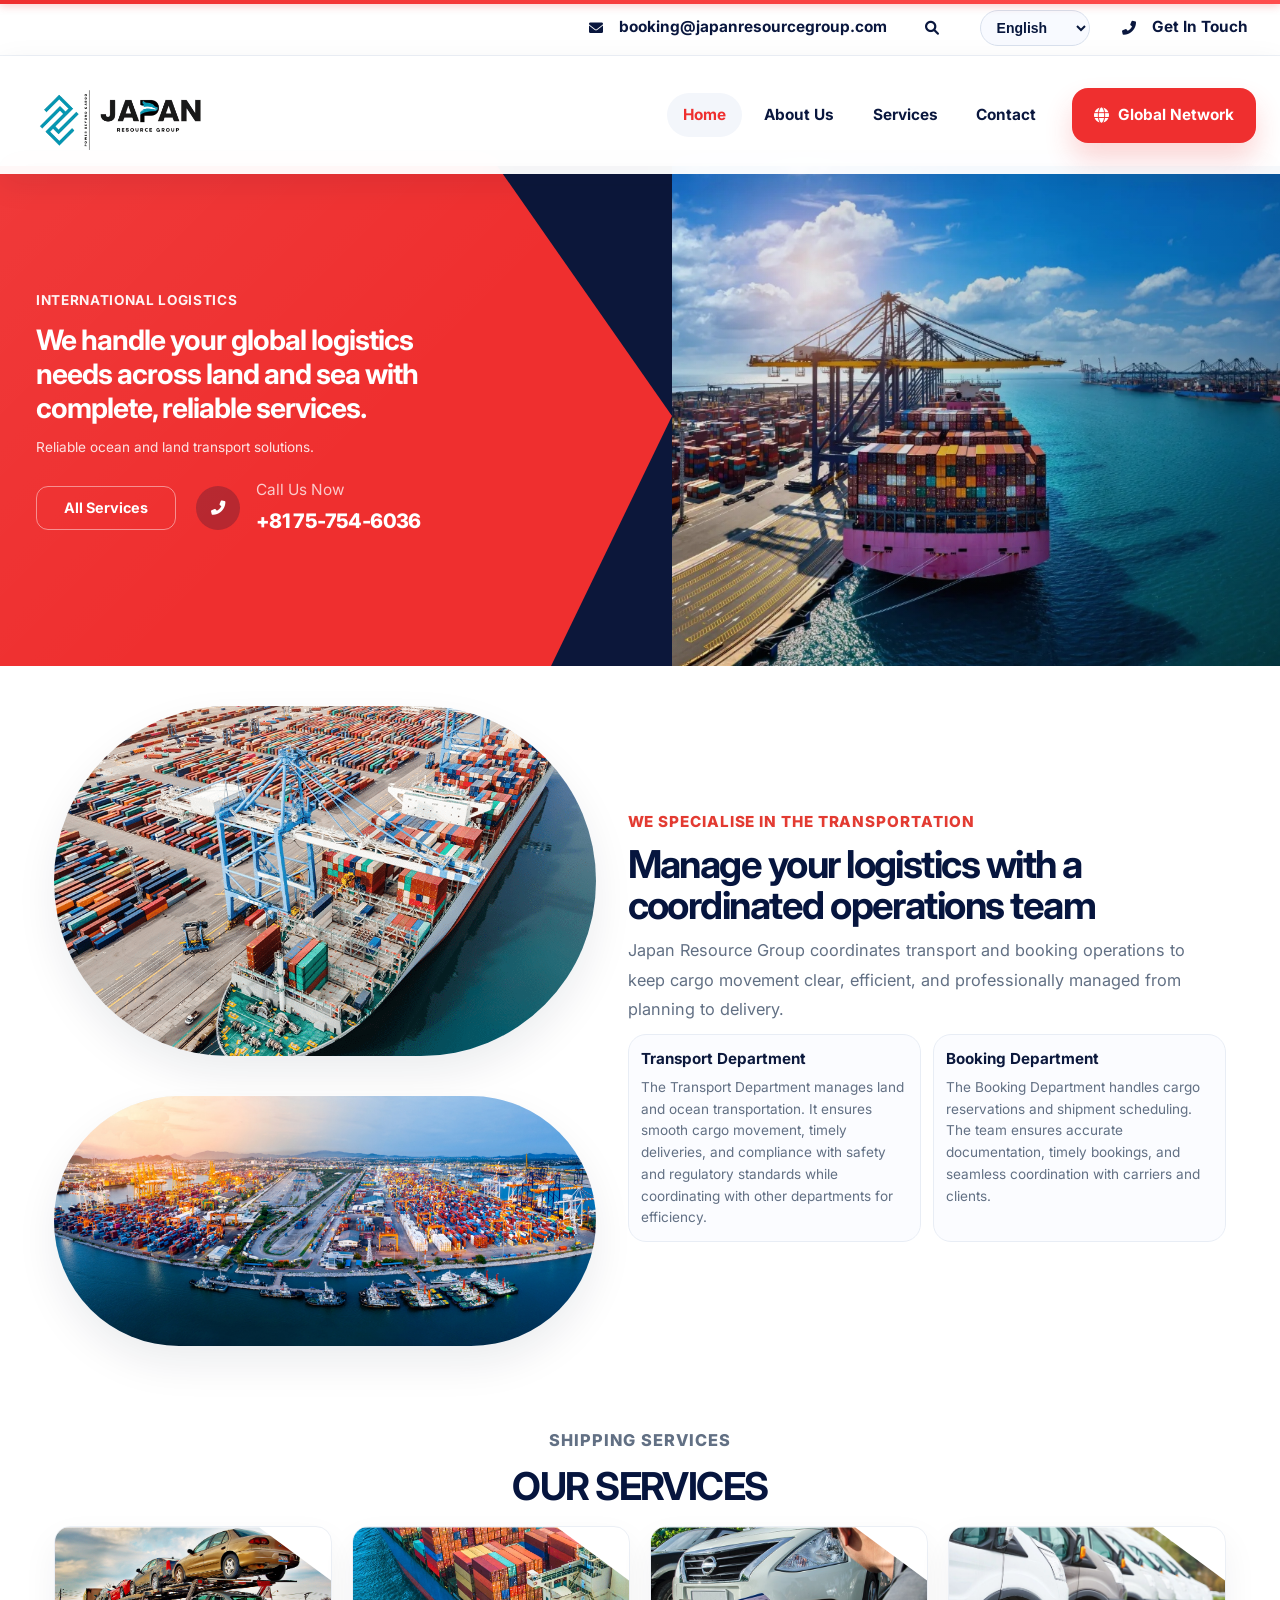
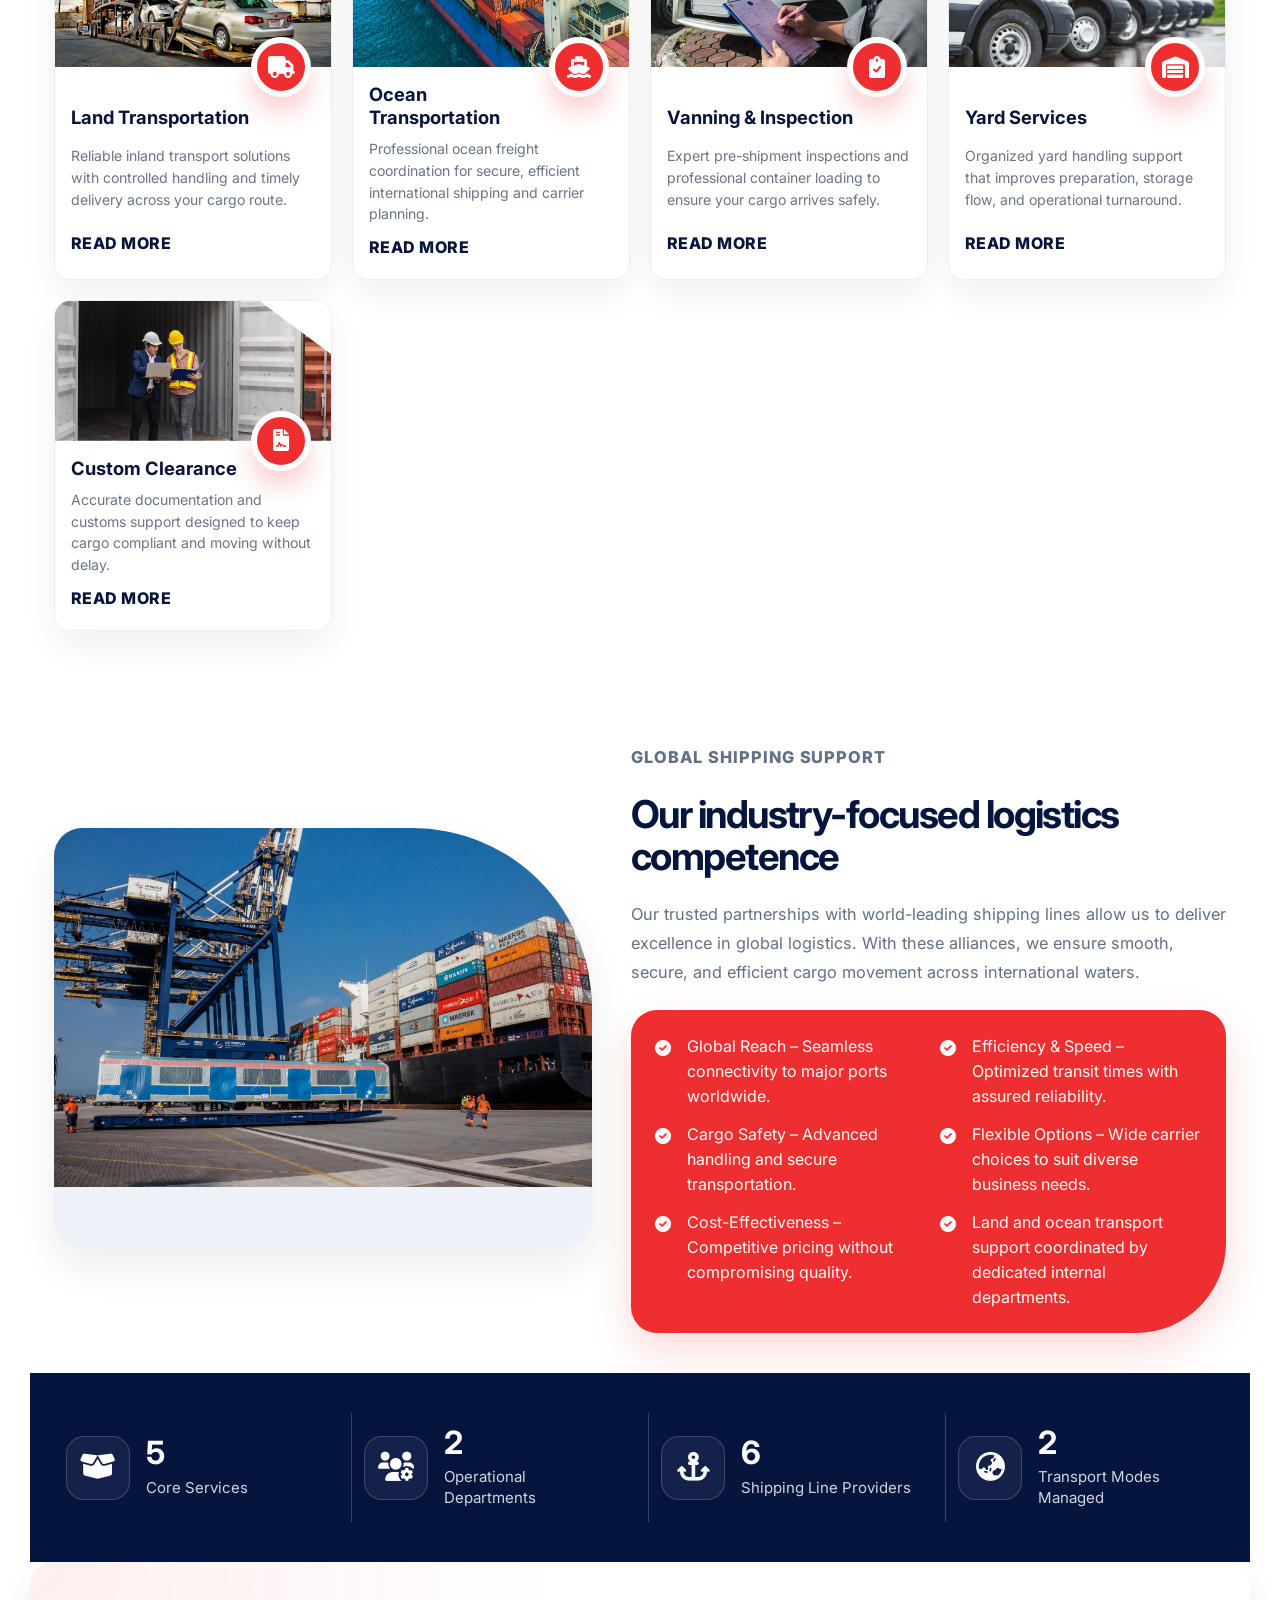
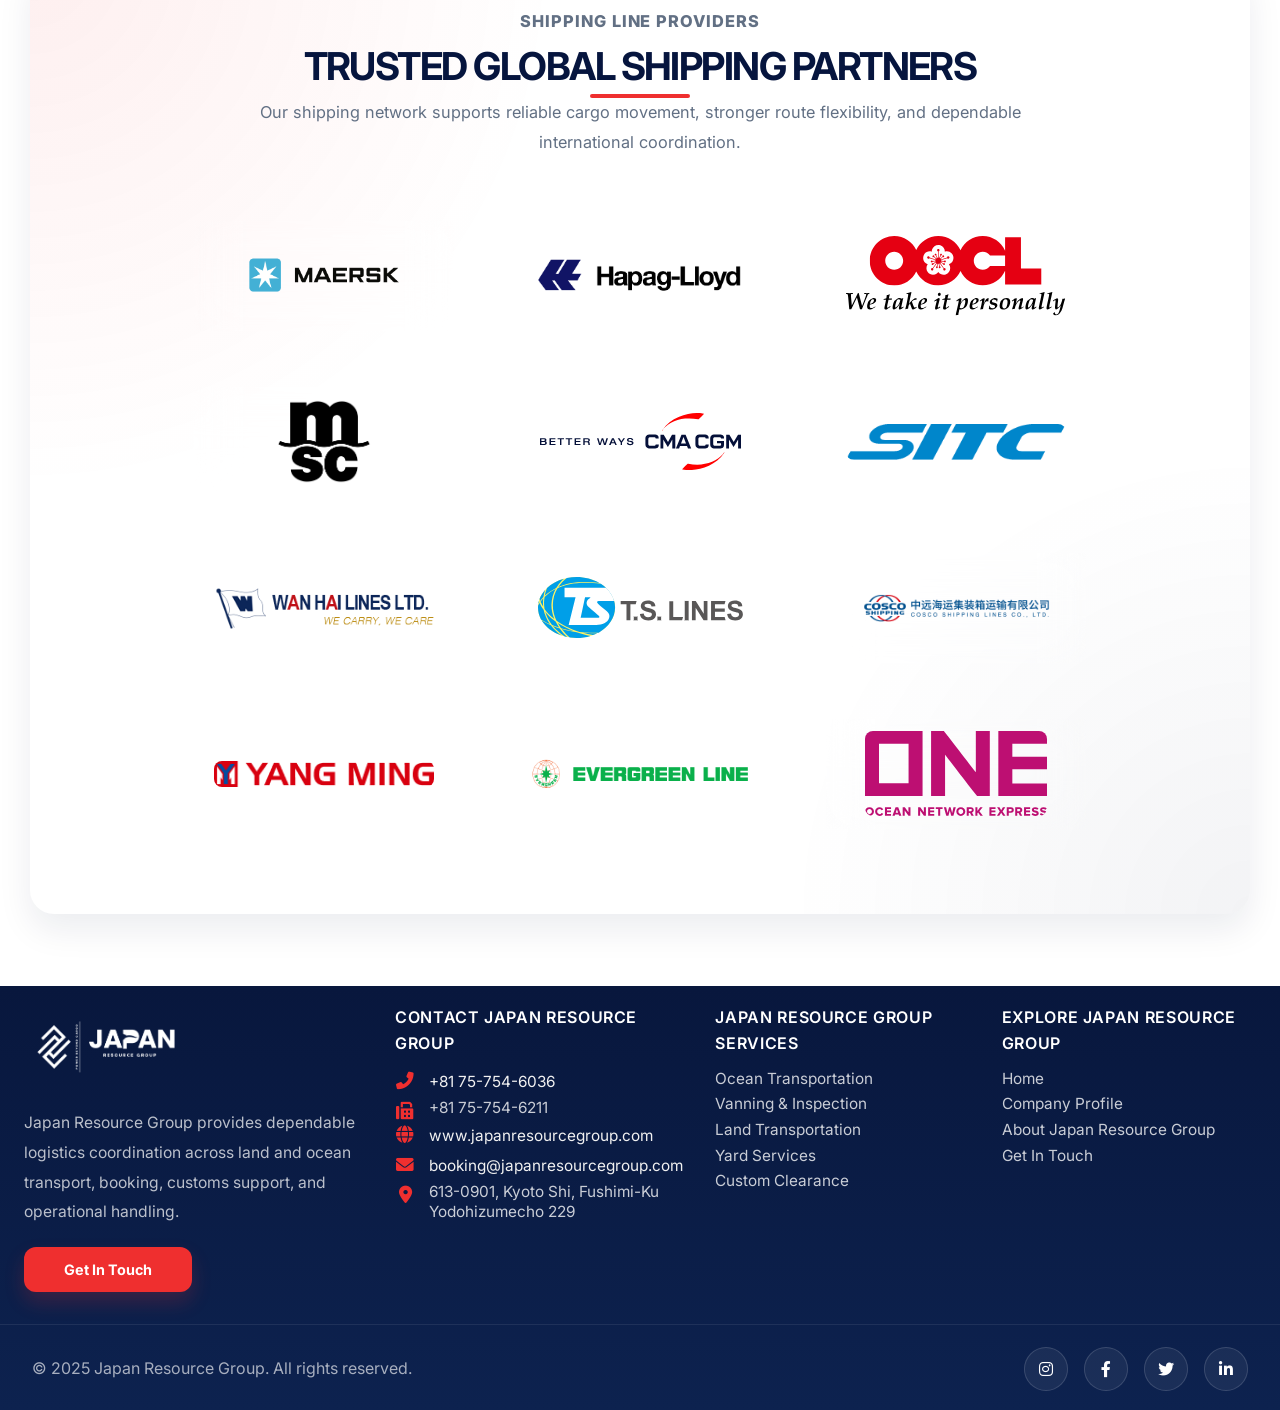
==== commit 41b04a9f: "new changes" ====
--- a/index.html
+++ b/index.html
@@ -154,7 +154,7 @@
                 <div class="services-grid home-services-grid">
                     <article class="service-feature-card card-reveal stagger-1">
                         <div class="service-feature-image">
-                            <img src="images/land/banner.jpg" alt="Land transportation">
+                            <img src="images/land/land2.jpg" alt="Land transportation">
                         </div>
                         <div class="service-feature-icon">
                             <i class="fas fa-truck"></i>
@@ -291,13 +291,13 @@
                 <div class="partners-static-container fade-in-up">
                     <div class="partners-static-grid">
                         <div class="shipping-logo">
-                            <img src="https://logos-world.net/wp-content/uploads/2022/09/Maersk-Logo.png" alt="Maersk" class="logo-image">
+                            <img src="images/Maersk-Logo.png" alt="Maersk" class="logo-image">
                         </div>
                         <div class="shipping-logo">
                             <img src="images/partners/hapag.png" alt="Hapag-Lloyd" class="logo-image">
                         </div>
                         <div class="shipping-logo">
-                            <img src="https://www.oocl.com/Style%20Library/revamp/Images/OOCL_logo.svg" alt="OOCL" class="logo-image">
+                            <img src="images/OOCL_logo.svg" alt="OOCL" class="logo-image">
                         </div>
                         <div class="shipping-logo">
                             <img src="images/partners/msc.png" alt="MSC" class="logo-image">
